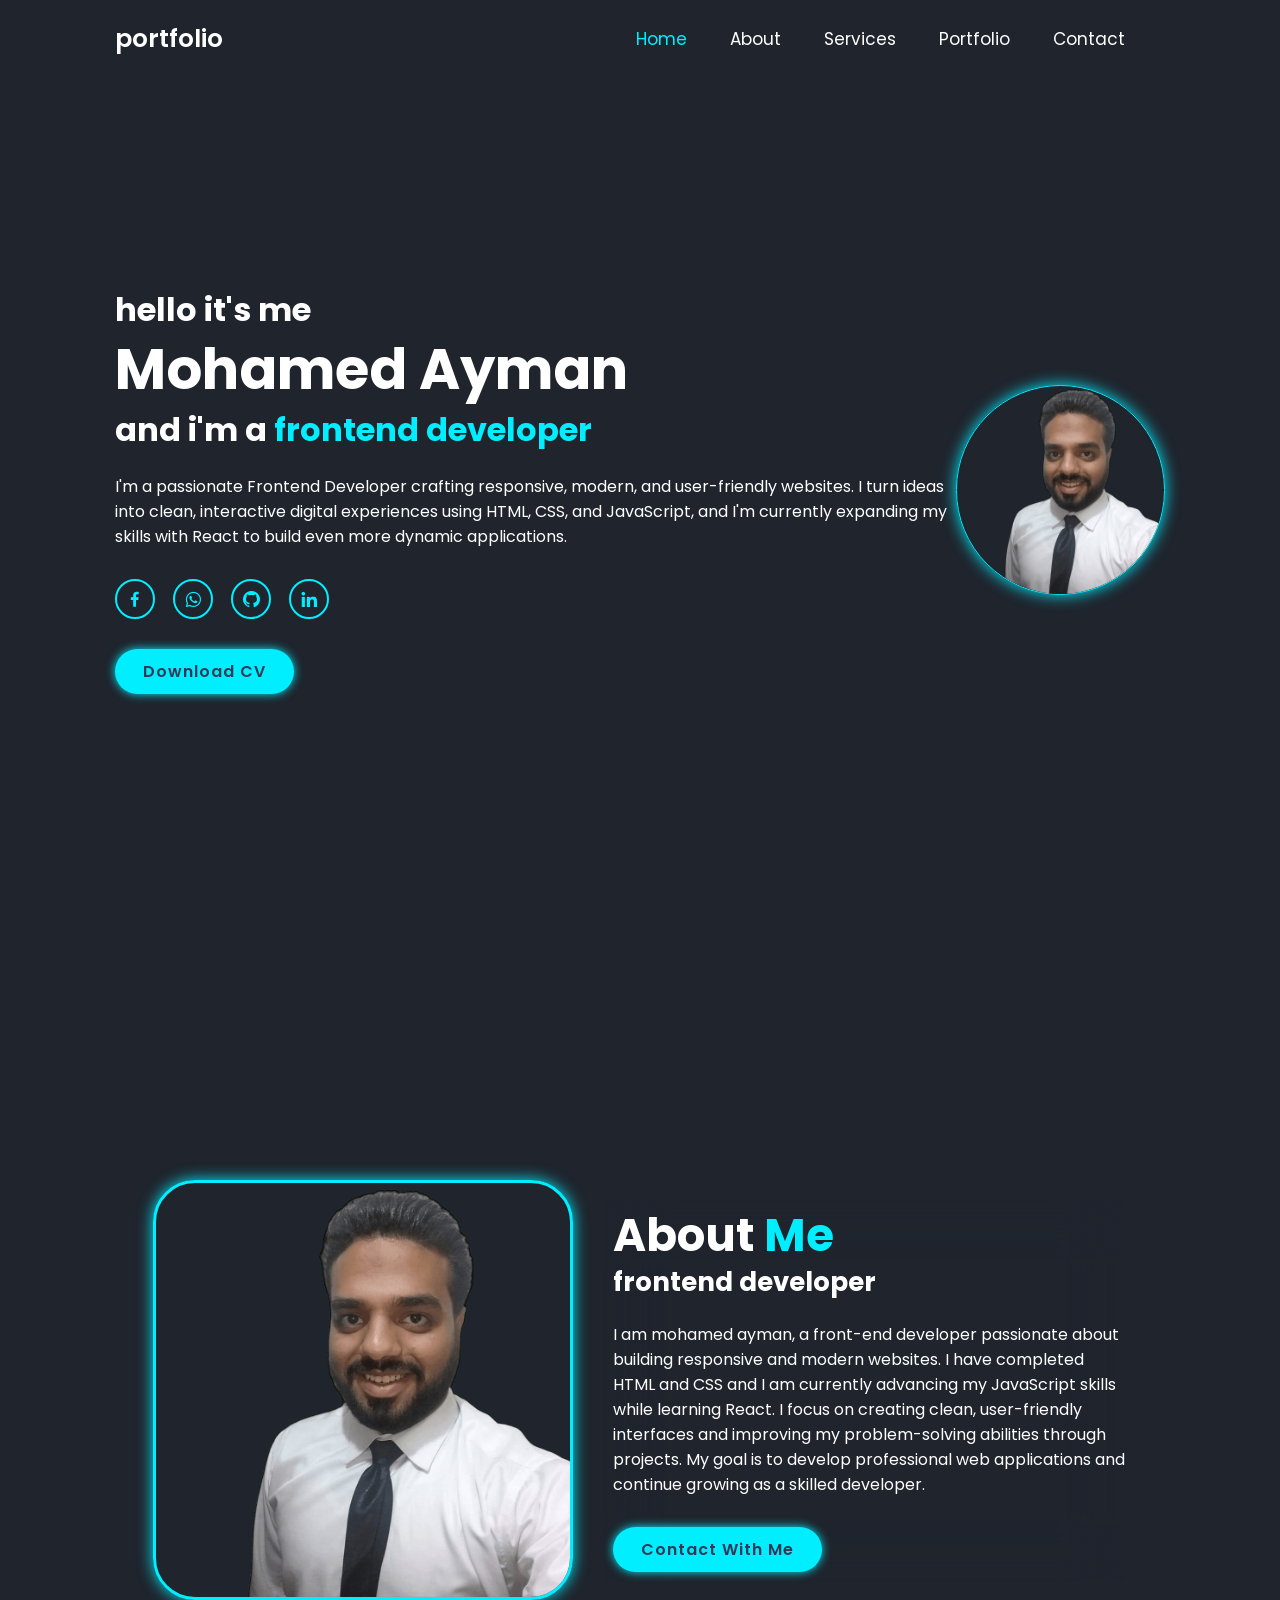
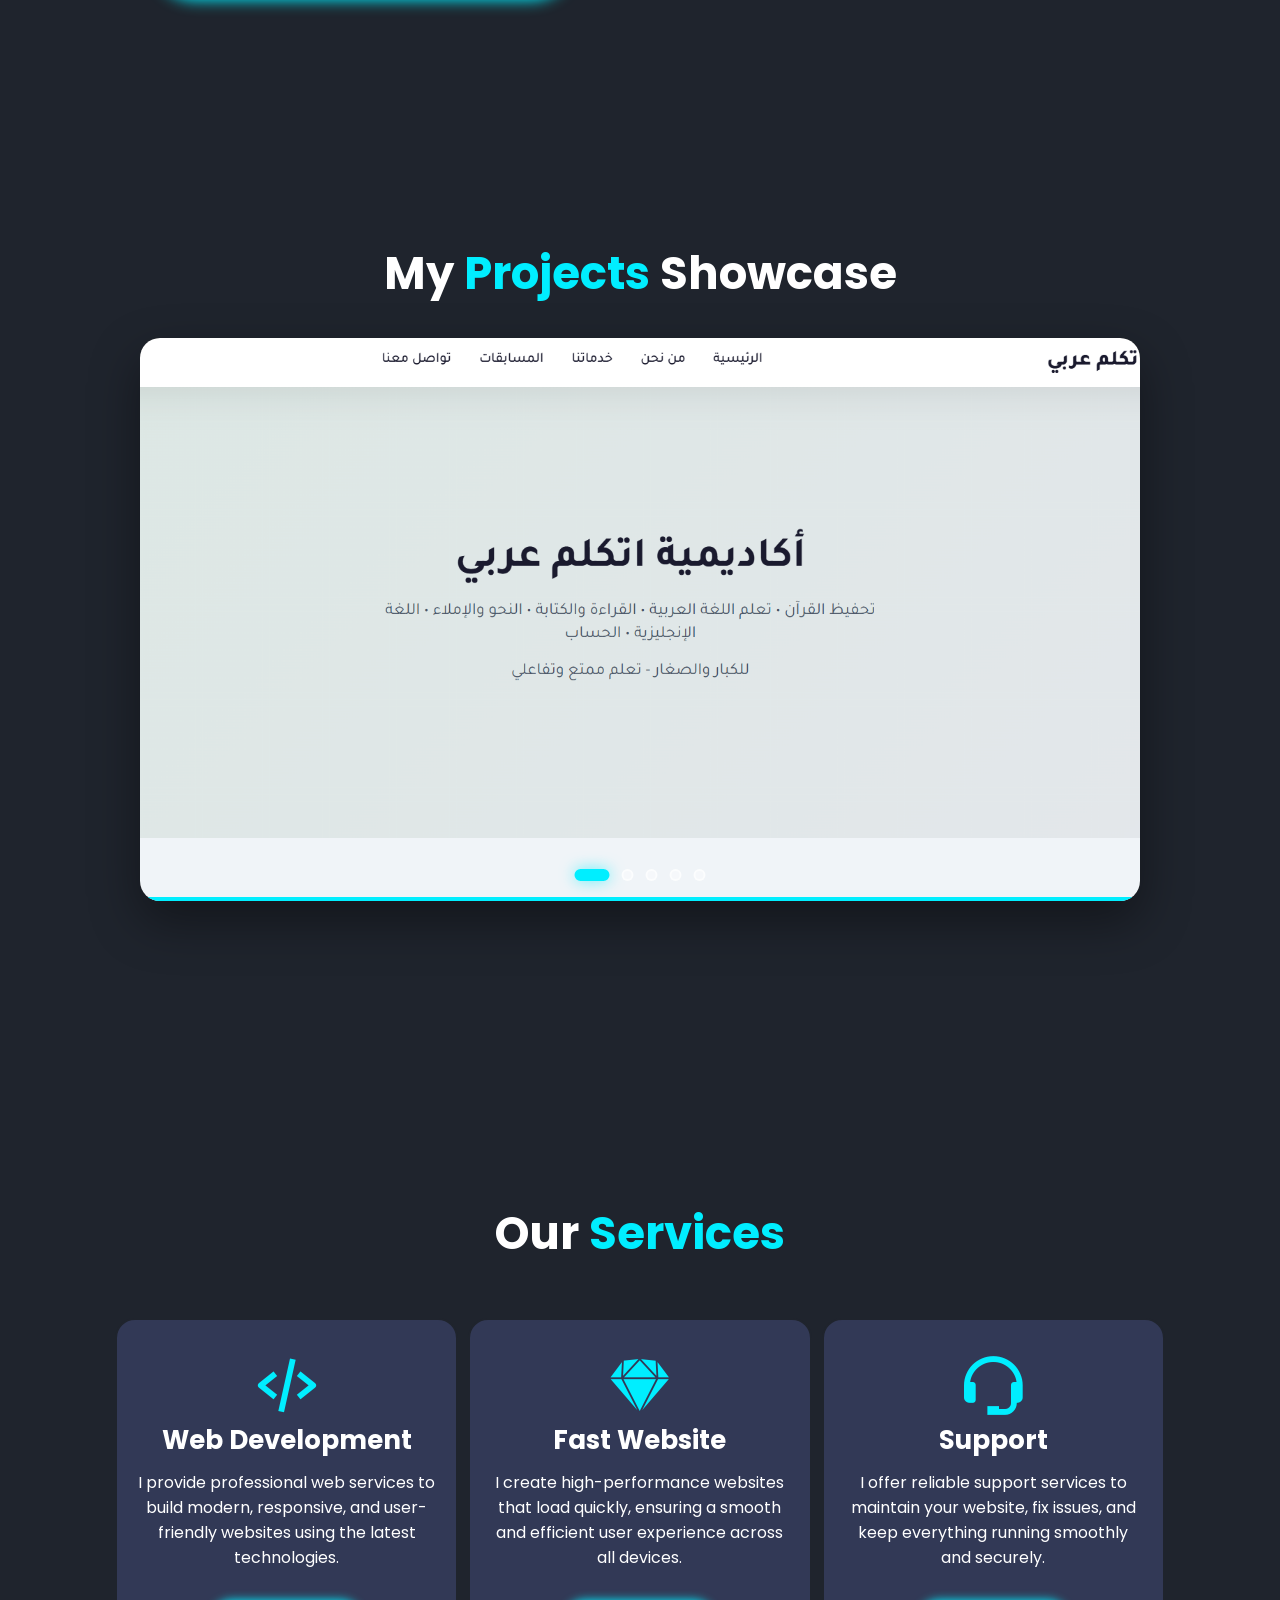
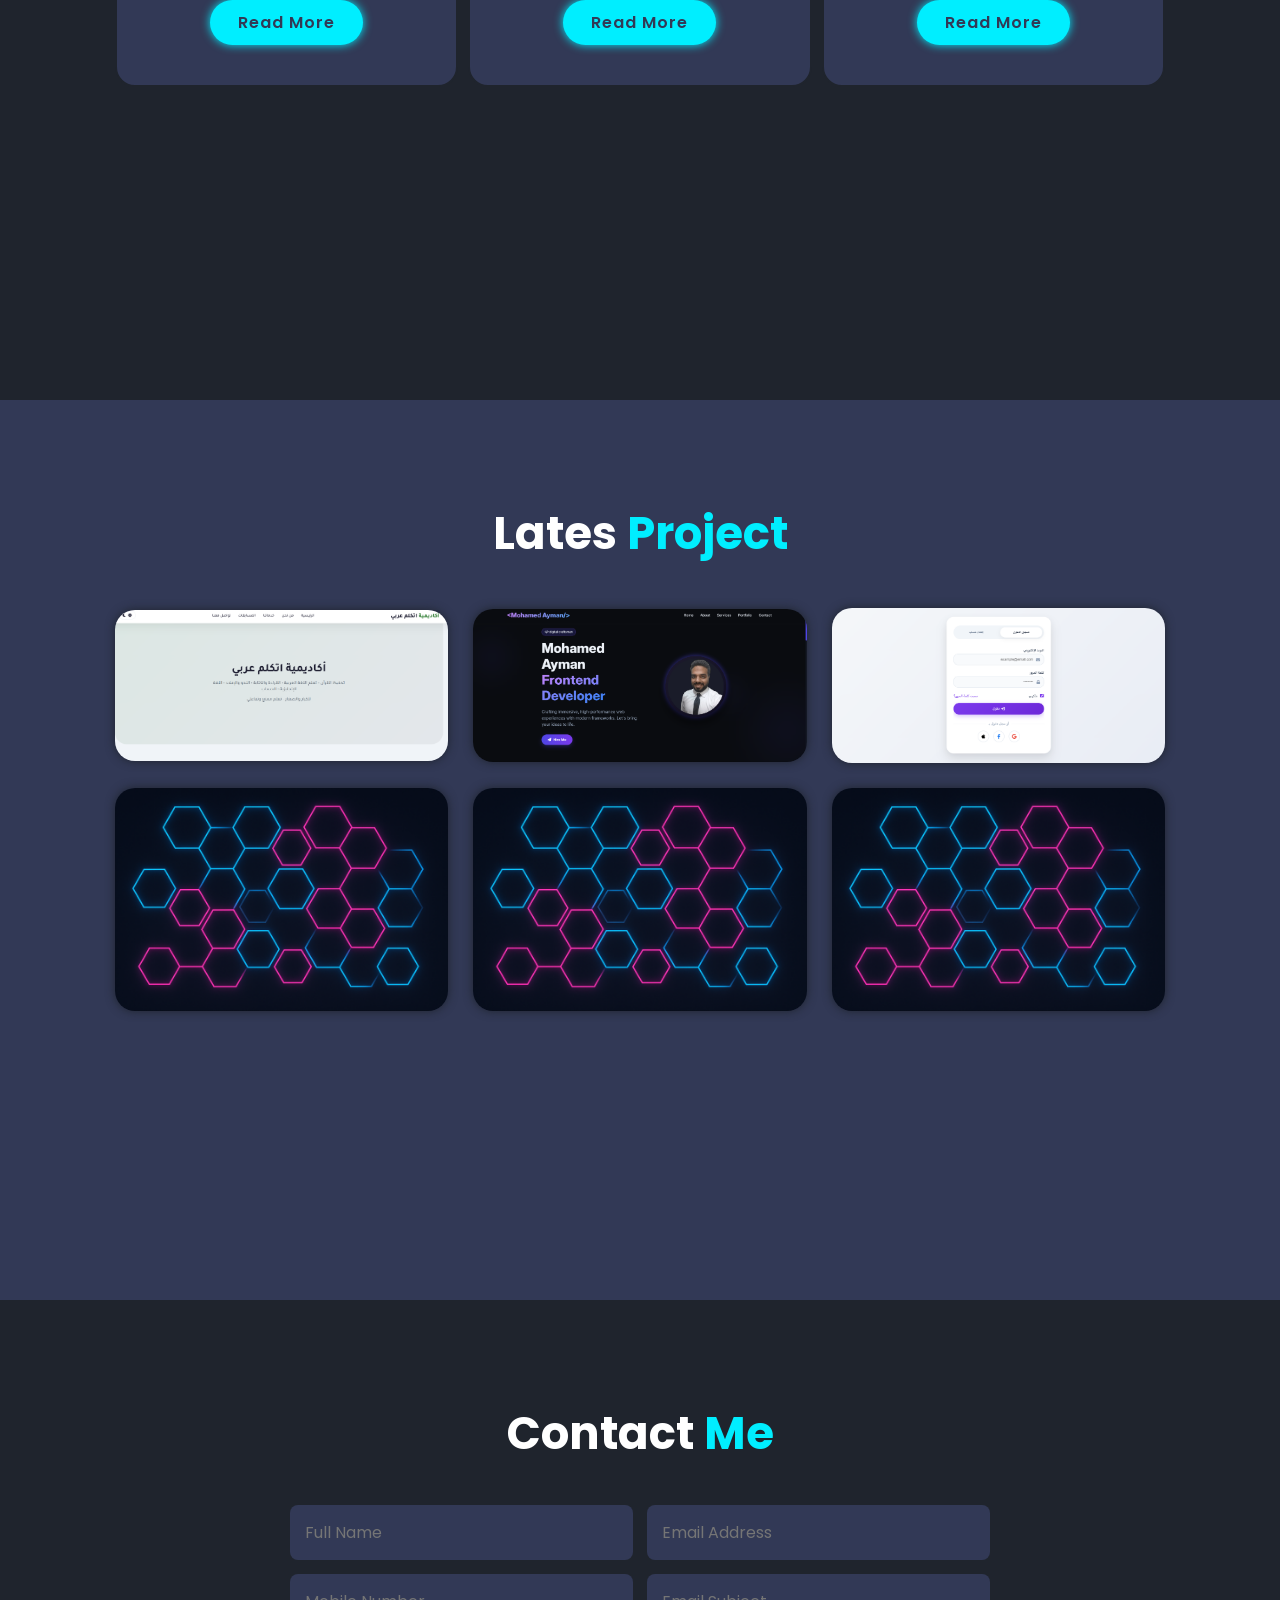
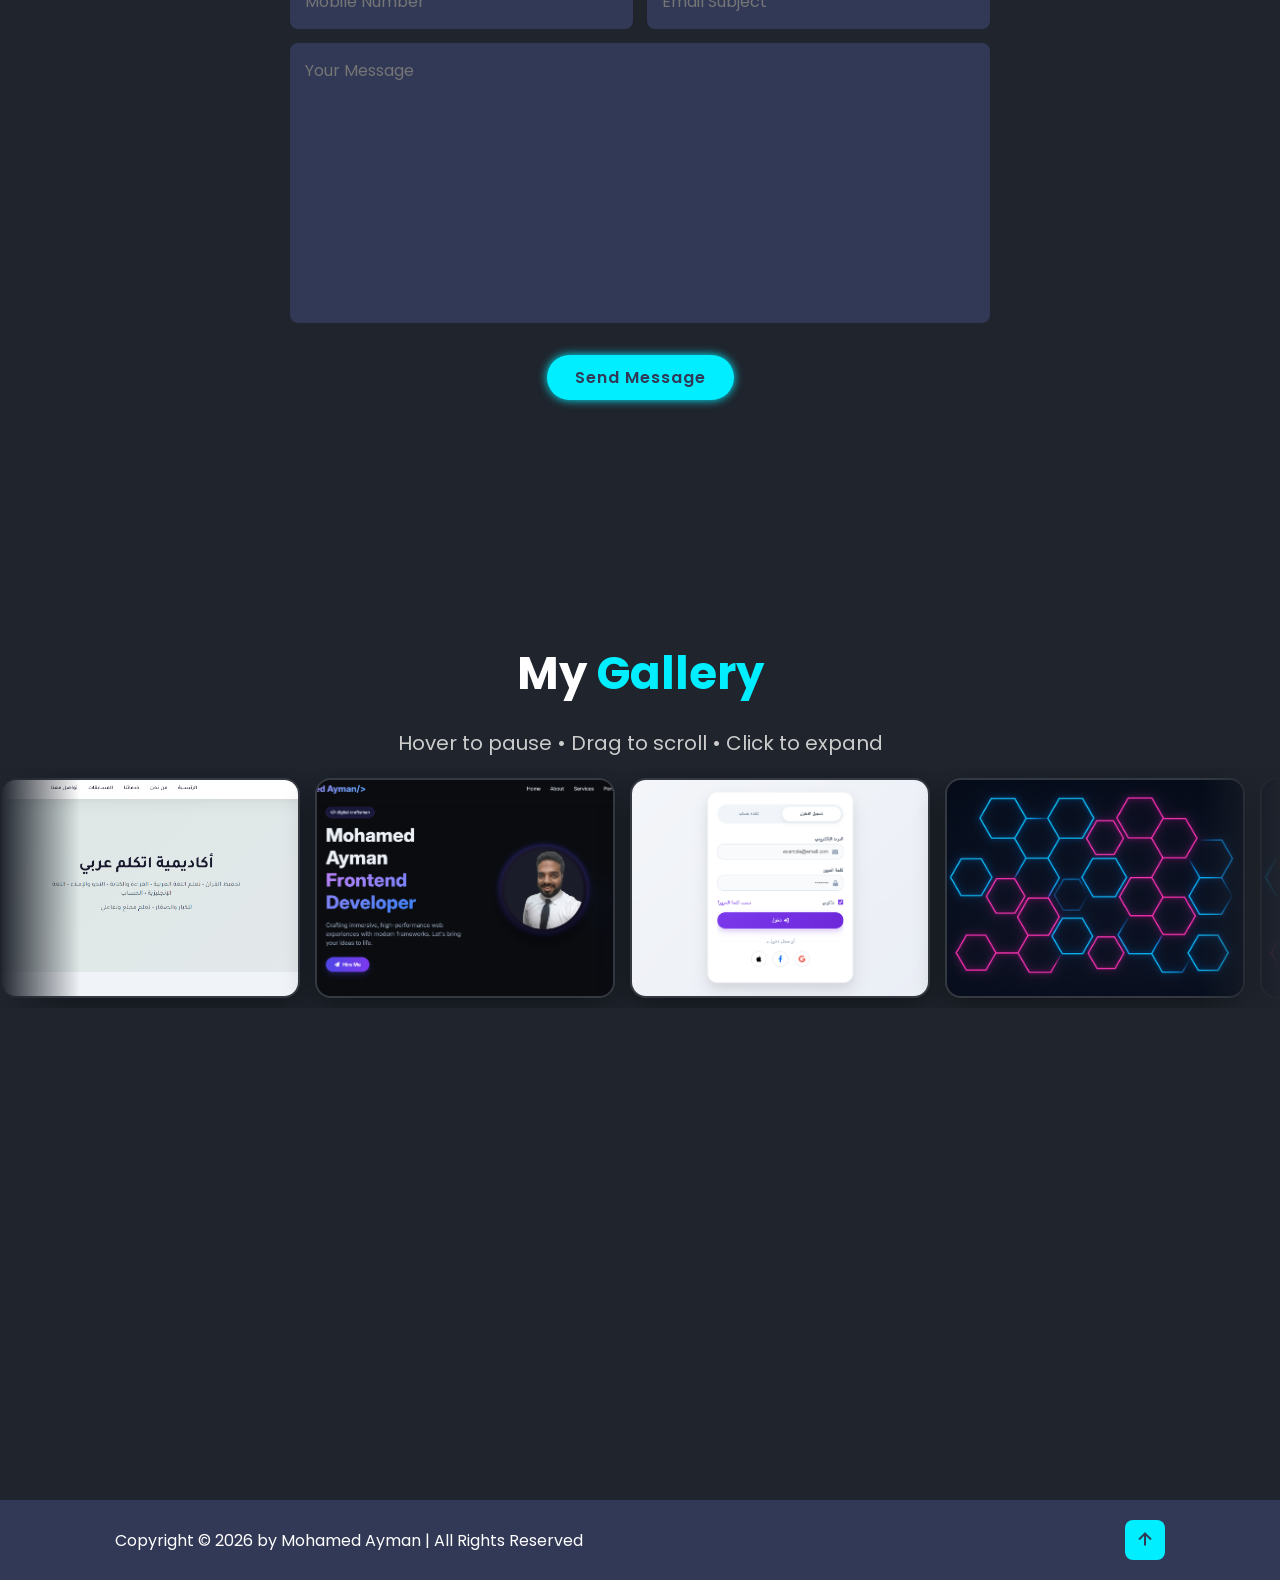
==== index.html @ 7e906dfb "Add Gallery" ====
<!doctype html>
<html lang="en">
  <head>
    <meta charset="UTF-8" />
    <meta name="viewport" content="width=device-width, initial-scale=1.0" />
    <link
      href="https://unpkg.com/boxicons@2.1.4/css/boxicons.min.css"
      rel="stylesheet"
    />
    <!-- Favicon for all devices -->
    <link rel="icon" type="image/svg+xml" href="favicon.svg" />
    <link rel="stylesheet" href="style.css" />
    <title>Mohamed Ayman</title>
  </head>
  <body>
    <header class="header">
      <a href="#" class="logo">portfolio</a>

      <nav class="navbar" id="navbar">
        <a href="#home" class="active">Home</a>
        <a href="#about">About</a>
        <a href="#services">Services</a>
        <a href="#portfolio">Portfolio</a>
        <a href="#contact">Contact</a>
      </nav>

      <!-- hamburger -->
      <div id="menu-icon">
        <span></span>
        <span></span>
        <span></span>
      </div>
    </header>

    <section class="home" id="home">
      <div class="home-content">
        <h3>hello it's me</h3>
        <h1>mohamed ayman</h1>
        <h3>and i'm a <span>frontend developer</span></h3>
        <p>
          I'm a passionate Frontend Developer crafting responsive, modern, and
          user-friendly websites. I turn ideas into clean, interactive digital
          experiences using HTML, CSS, and JavaScript, and I'm currently
          expanding my skills with React to build even more dynamic
          applications.
        </p>
        <div class="socail">
          <a href="https://www.facebook.com/mohamedAyman01100" target="_blank"
            ><i class="bx bxl-facebook"></i
          ></a>
          <a href="https://wtsi.me/201100485047" target="_blank"
            ><i class="bx bxl-whatsapp"></i
          ></a>
          <a href="https://github.com/Mohamed1Ayman" target="_blank"
            ><i class="bx bxl-github"></i
          ></a>
          <a
            href="https://www.linkedin.com/in/mohamed-ayman-61381127a/"
            target="_blank"
            ><i class="bx bxl-linkedin"></i
          ></a>
        </div>

        <a
          href="Mohamed Ayman CV.pdf"
          class="btn"
          download="Mohamed Ayman CV.pdf"
          >download CV</a
        >
      </div>
      <div class="home-image">
        <img src="myPic.png" alt="Mohamed Ayman picture" />
      </div>
    </section>
    <section class="about" id="about">
      <div class="about-image">
        <img src="myPic.png" alt="mohamed ayman picture" />
      </div>
      <div class="about-content">
        <h2 class="heading">about <span>me</span></h2>
        <h3>frontend developer</h3>
        <p>
          I am mohamed ayman, a front-end developer passionate about building
          responsive and modern websites. I have completed HTML and CSS and I am
          currently advancing my JavaScript skills while learning React. I focus
          on creating clean, user-friendly interfaces and improving my
          problem-solving abilities through projects. My goal is to develop
          professional web applications and continue growing as a skilled
          developer.
        </p>
        <a href="#contact" class="btn">Contact with me</a>
      </div>
    </section>
    <!-- ========== SLIDER SECTION ========== -->
    <section class="slider-section" id="projects-slider">
      <h2 class="heading">My <span>Projects</span> Showcase</h2>

      <div class="slider-container">
        <!-- Slider Wrapper -->
        <div class="slider-wrapper" id="sliderWrapper">
          <!-- Slide 1 -->
          <div class="slide">
            <img
              src="speack-arabic.png"
              alt="Speak Arabic Academy"
              loading="lazy"
            />
            <div class="slide-overlay">
              <h3>Speak Arabic Academy</h3>
            </div>
          </div>
          <!-- Slide 2 -->
          <div class="slide">
            <img src="profile.png" alt="Profile Template" loading="lazy" />
            <div class="slide-overlay">
              <h3>Profile Template</h3>
            </div>
          </div>
          <!-- Slide 3 -->
          <div class="slide">
            <img src="login.png" alt="Login Form" loading="lazy" />
            <div class="slide-overlay">
              <h3>Login Form Design</h3>
            </div>
          </div>
          <!-- Slide 4 -->
          <div class="slide">
            <img src="f.webp" alt="Project 4" loading="lazy" />
            <div class="slide-overlay">
              <h3>Web Development Project</h3>
            </div>
          </div>
          <!-- Slide 5 -->
          <div class="slide">
            <img src="f.webp" alt="Project 5" loading="lazy" />
            <div class="slide-overlay">
              <h3>Creative Design</h3>
            </div>
          </div>
        </div>

        <!-- Navigation Buttons -->
        <button
          class="slider-btn prev"
          id="prevBtn"
          aria-label="Previous slide"
        >
          <i class="bx bx-chevron-left"></i>
        </button>
        <button class="slider-btn next" id="nextBtn" aria-label="Next slide">
          <i class="bx bx-chevron-right"></i>
        </button>

        <!-- Dots -->
        <div class="slider-dots" id="sliderDots"></div>

        <!-- Progress Bar -->
        <div class="slider-progress" id="sliderProgress"></div>
      </div>
    </section>

    <section class="services" id="services">
      <h2 class="heading">our <span>Services</span></h2>
      <div class="services-container">
        <div class="services-box">
          <i class="bx bx-code-alt"></i>
          <h3>web development</h3>
          <p>
            I provide professional web services to build modern, responsive, and
            user-friendly websites using the latest technologies.
          </p>
          <a href="#" class="btn">read more</a>
        </div>
        <div class="services-box">
          <i class="bx bxl-sketch"></i>
          <h3>fast website</h3>
          <p>
            I create high-performance websites that load quickly, ensuring a
            smooth and efficient user experience across all devices.
          </p>
          <a href="#" class="btn">read more</a>
        </div>
        <div class="services-box">
          <i class="bx bx-support"></i>
          <h3>support</h3>
          <p>
            I offer reliable support services to maintain your website, fix
            issues, and keep everything running smoothly and securely.
          </p>
          <a href="#" class="btn">read more</a>
        </div>
      </div>
    </section>
    <section class="portofolio" id="portfolio">
      <h2 class="heading">Lates <span>Project</span></h2>
      <div class="portofolio-container">
        <div class="portofolio-box">
          <img src="speack-arabic.png" alt="speack arabic academy" />
          <div class="portofolio-layer">
            <h4>Speack Arabic</h4>
            <p>Click to browse the project and explore the live demo.</p>
            <a href="https://mohamed1ayman.github.io/speack-arabic/"
              ><i class="bx bx-link-external"></i
            ></a>
          </div>
        </div>
        <div class="portofolio-box">
          <img src="profile.png" alt="profile template" />
          <div class="portofolio-layer">
            <h4>Profile template</h4>
            <p>Click to browse the project and explore the live demo.</p>
            <a href="https://mohamed1ayman.github.io/my-profile/"
              ><i class="bx bx-link-external"></i
            ></a>
          </div>
        </div>
        <div class="portofolio-box">
          <img src="login.png" alt="login form" />
          <div class="portofolio-layer">
            <h4>login form</h4>
            <p>Click to browse the project and explore the live demo.</p>
            <a href="https://mohamed1ayman.github.io/login-form/"
              ><i class="bx bx-link-external"></i
            ></a>
          </div>
        </div>
        <div class="portofolio-box">
          <img src="f.webp" alt="" />
          <div class="portofolio-layer">
            <h4>web development</h4>
            <p>Click to browse the project and explore the live demo.</p>
            <a href="#"><i class="bx bx-link-external"></i></a>
          </div>
        </div>
        <div class="portofolio-box">
          <img src="f.webp" alt="" />
          <div class="portofolio-layer">
            <h4>web development</h4>
            <p>Click to browse the project and explore the live demo.</p>
            <a href="#"><i class="bx bx-link-external"></i></a>
          </div>
        </div>
        <div class="portofolio-box">
          <img src="f.webp" alt="" />
          <div class="portofolio-layer">
            <h4>web development</h4>
            <p>Click to browse the project and explore the live demo.</p>
            <a href="#"><i class="bx bx-link-external"></i></a>
          </div>
        </div>
      </div>
    </section>
    <section id="contact" class="contact">
      <h2 class="heading">Contact <span>Me</span></h2>
      <form action="#">
        <div class="input-box">
          <input type="text" placeholder="Full Name" />
          <input type="email" placeholder="Email Address" />
        </div>
        <div class="input-box">
          <input type="number" placeholder="Mobile Number" />
          <input type="text" placeholder="Email Subject" />
        </div>
        <textarea
          name=""
          id=""
          cols="30"
          rows="10"
          placeholder="Your Message"
        ></textarea>
        <input type="submit" value="Send Message" class="btn" />
      </form>
    </section>
    <!-- ========== GALLERY SECTION ========== -->
    <section class="gallery-section" id="gallery">
      <h2 class="heading">My <span>Gallery</span></h2>
      <p>
        Hover to pause • Drag to scroll • Click to expand
      </p>

      <div class="gallery-container" id="galleryContainer">
        <div class="gallery-track" id="galleryTrack">
          <!-- Group 1 (Original) -->
          <div class="gallery-item">
            <img
              src="speack-arabic.png"
              alt="Speak Arabic Academy"
              loading="lazy"
            />
            <div class="gallery-overlay">
              <h4>Speak Arabic Academy</h4>
              <span><i class="bx bx-link-external"></i> View Project</span>
            </div>
          </div>
          <div class="gallery-item">
            <img src="profile.png" alt="Profile Template" loading="lazy" />
            <div class="gallery-overlay">
              <h4>Profile Template</h4>
              <span><i class="bx bx-link-external"></i> View Project</span>
            </div>
          </div>
          <div class="gallery-item">
            <img src="login.png" alt="Login Form" loading="lazy" />
            <div class="gallery-overlay">
              <h4>Login Form</h4>
              <span><i class="bx bx-link-external"></i> View Project</span>
            </div>
          </div>
          <div class="gallery-item">
            <img src="f.webp" alt="Project 4" loading="lazy" />
            <div class="gallery-overlay">
              <h4>Web Design</h4>
              <span><i class="bx bx-link-external"></i> View Project</span>
            </div>
          </div>
          <div class="gallery-item">
            <img src="f.webp" alt="Project 5" loading="lazy" />
            <div class="gallery-overlay">
              <h4>Dashboard UI</h4>
              <span><i class="bx bx-link-external"></i> View Project</span>
            </div>
          </div>
          <div class="gallery-item">
            <img src="f.webp" alt="Project 6" loading="lazy" />
            <div class="gallery-overlay">
              <h4>E-commerce App</h4>
              <span><i class="bx bx-link-external"></i> View Project</span>
            </div>
          </div>
          <div class="gallery-item">
            <img src="f.webp" alt="Project 7" loading="lazy" />
            <div class="gallery-overlay">
              <h4>Portfolio Redesign</h4>
              <span><i class="bx bx-link-external"></i> View Project</span>
            </div>
          </div>
          <div class="gallery-item">
            <img src="f.webp" alt="Project 8" loading="lazy" />
            <div class="gallery-overlay">
              <h4>Mobile App UI</h4>
              <span><i class="bx bx-link-external"></i> View Project</span>
            </div>
          </div>

          <!-- Group 2 (Duplicate for infinite loop) -->
          <div class="gallery-item">
            <img
              src="speack-arabic.png"
              alt="Speak Arabic Academy"
              loading="lazy"
            />
            <div class="gallery-overlay">
              <h4>Speak Arabic Academy</h4>
              <span><i class="bx bx-link-external"></i> View Project</span>
            </div>
          </div>
          <div class="gallery-item">
            <img src="profile.png" alt="Profile Template" loading="lazy" />
            <div class="gallery-overlay">
              <h4>Profile Template</h4>
              <span><i class="bx bx-link-external"></i> View Project</span>
            </div>
          </div>
          <div class="gallery-item">
            <img src="login.png" alt="Login Form" loading="lazy" />
            <div class="gallery-overlay">
              <h4>Login Form</h4>
              <span><i class="bx bx-link-external"></i> View Project</span>
            </div>
          </div>
          <div class="gallery-item">
            <img src="f.webp" alt="Project 4" loading="lazy" />
            <div class="gallery-overlay">
              <h4>Web Design</h4>
              <span><i class="bx bx-link-external"></i> View Project</span>
            </div>
          </div>
          <div class="gallery-item">
            <img src="f.webp" alt="Project 5" loading="lazy" />
            <div class="gallery-overlay">
              <h4>Dashboard UI</h4>
              <span><i class="bx bx-link-external"></i> View Project</span>
            </div>
          </div>
          <div class="gallery-item">
            <img src="f.webp" alt="Project 6" loading="lazy" />
            <div class="gallery-overlay">
              <h4>E-commerce App</h4>
              <span><i class="bx bx-link-external"></i> View Project</span>
            </div>
          </div>
          <div class="gallery-item">
            <img src="f.webp" alt="Project 7" loading="lazy" />
            <div class="gallery-overlay">
              <h4>Portfolio Redesign</h4>
              <span><i class="bx bx-link-external"></i> View Project</span>
            </div>
          </div>
          <div class="gallery-item">
            <img src="f.webp" alt="Project 8" loading="lazy" />
            <div class="gallery-overlay">
              <h4>Mobile App UI</h4>
              <span><i class="bx bx-link-external"></i> View Project</span>
            </div>
          </div>
        </div>
      </div>
    </section>
    <footer class="footer">
      <div class="footer-text">
        <p>Copyright &copy; 2026 by Mohamed Ayman | All Rights Reserved</p>
      </div>
      <div class="footer-icon-top">
        <a href="#home"><i class="bx bx-up-arrow-alt"></i></a>
      </div>
    </footer>
    <script src="script.js"></script>
  </body>
</html>
---- style.css ----
@import url("https://fonts.googleapis.com/css2?family=Poppins:ital,wght@0,100;0,200;0,300;0,400;0,500;0,600;0,700;0,800;0,900;1,100;1,200;1,300;1,400;1,500;1,600;1,700;1,800;1,900&display=swap");

* {
  margin: 0;
  padding: 0;
  box-sizing: border-box;
  outline: none;
  scroll-behavior: smooth;
  border: none;
  text-decoration: none;
  font-family: "Poppins", sans-serif;
}

:root {
  --gb-color: #1f242d;
  --second-bg-color: #323956;
  --text-color: #fff;
  --main-color: #0ef;
}

html {
  font-size: 62.5%;
  overflow-x: hidden;
}

body {
  background-color: var(--gb-color);
  color: var(--text-color);
}

section {
  min-height: 100dvh;
  padding: 10rem 9% 2rem;
}

.header {
  display: flex;
  align-items: center;
  justify-content: space-between;
  position: fixed;
  top: 0;
  left: 0;
  width: 100%;
  background-color: var(--gb-color);
  padding: 2rem 9%;
  z-index: 100;
}

.header.sticky {
  border-bottom: 0.1rem solid rgba(0, 0, 0, 0.2);
}

.header .logo {
  color: var(--text-color);
  font-weight: 600;
  font-size: 2.5rem;
}

.header .navbar a {
  font-size: 1.7rem;
  color: var(--text-color);
  padding-right: 4rem;
  transition: 0.3s;
}

.header a:hover,
.header a.active {
  color: var(--main-color);
}

/* ========== HAMBURGER MENU STYLES ========== */
#menu-icon {
  display: none;
  flex-direction: column;
  justify-content: center;
  align-items: center;
  width: 35px;
  height: 30px;
  cursor: pointer;
  position: relative;
  z-index: 101;
}

#menu-icon span {
  display: block;
  width: 100%;
  height: 3px;
  background-color: var(--text-color);
  border-radius: 3px;
  transition: all 0.4s cubic-bezier(0.68, -0.55, 0.265, 1.55);
  position: absolute;
}

#menu-icon span:nth-child(1) {
  top: 0;
}

#menu-icon span:nth-child(2) {
  top: 50%;
  transform: translateY(-50%);
}

#menu-icon span:nth-child(3) {
  bottom: 0;
}

/* Animation to X */
#menu-icon.open span:nth-child(1) {
  top: 50%;
  transform: translateY(-50%) rotate(45deg);
}

#menu-icon.open span:nth-child(2) {
  opacity: 0;
  transform: scale(0);
}

#menu-icon.open span:nth-child(3) {
  bottom: 50%;
  transform: translateY(50%) rotate(-45deg);
}

.home {
  display: flex;
  align-items: center;
  justify-content: center;
}

.home-content h3 {
  font-size: 3.2rem;
  font-weight: 700;
}

span {
  color: var(--main-color);
}

.home-content h3:nth-of-type(2) {
  margin-bottom: 2rem;
}

.home-content h1 {
  font-size: 5.6rem;
  font-weight: 700;
  line-height: 1.3;
  text-transform: capitalize;
}

.home-content p {
  font-size: 1.6rem;
}

.home-image img {
  width: 100%;
  display: block;
}

.home-image {
  border: 1px solid var(--main-color);
  box-shadow: 0 0 1.5rem var(--main-color);
  width: 50%;
  border-radius: 50%;
  overflow: hidden;
}

.socail a {
  display: inline-flex;
  justify-content: center;
  align-items: center;
  width: 4rem;
  height: 4rem;
  background: transparent;
  border: 0.2rem solid var(--main-color);
  border-radius: 50%;
  font-size: 2rem;
  color: var(--main-color);
  margin: 3rem 1.5rem 3rem 0;
  transition: 0.5s ease;
}

.socail a:hover {
  background-color: var(--main-color);
  color: var(--second-bg-color);
  box-shadow: 0 0 1rem var(--main-color);
}

.btn {
  display: inline-block;
  padding: 1rem 2.8rem;
  background-color: var(--main-color);
  border-radius: 4rem;
  box-shadow: 0 0 1rem var(--main-color);
  font-size: 1.6rem;
  color: var(--second-bg-color);
  font-weight: 600;
  letter-spacing: 0.1rem;
  text-transform: capitalize;
  transition: 0.3s ease;
}

.btn:hover {
  background-color: transparent;
  color: var(--text-color);
}

.about {
  display: flex;
  align-items: center;
  justify-content: center;
  background-attachment: fixed;
  background-image: url("bakcground.jpg");
  background-position: center;
  background-size: cover;
  background-repeat: no-repeat;
  gap: 30px;
}

.about-image img {
  width: 100%;
  display: block;
}

.about-image {
  width: 40%;
  background-color: transparent;
  border: var(--main-color) 0.3rem solid;
  box-shadow: 0 0 1rem var(--main-color);
  border-radius: 10%;
  overflow: hidden;
}

.heading {
  text-align: center;
  font-size: 4.5rem;
  text-transform: capitalize;
}

.about-content {
  backdrop-filter: blur(30px);
  padding: 1rem 0 1rem 1rem;
  border-radius: 10px;
  width: 50%;
}

.about-content h2 {
  text-align: left;
  line-height: 1.2;
}

.about-content h3 {
  font-size: 2.6rem;
}

.about-content p {
  font-size: 1.6rem;
  margin: 2rem 0 3rem;
}

.services h2 {
  margin-bottom: 5rem;
}

.services-container {
  display: flex;
  justify-content: center;
  align-items: center;
  flex-wrap: wrap;
  gap: 10px;
}

.services-container .services-box {
  flex: 1;
  background: var(--second-bg-color);
  padding: 3rem 2rem 4rem;
  border-radius: 2rem;
  text-align: center;
  border: 0.2rem solid var(--gb-color);
  transition: 0.5s ease;
}

.services-container .services-box:hover {
  border: 0.1rem solid var(--main-color);
  transform: scale(1.02);
  box-shadow: 0 0 0.1rem var(--main-color);
}

.services-box i {
  font-size: 7rem;
  color: var(--main-color);
}

.services-box h3 {
  font-size: 2.6rem;
  text-transform: capitalize;
}

.services-box p {
  font-size: 1.6rem;
  margin: 1rem 0 3rem;
}

.portofolio {
  background-color: var(--second-bg-color);
}

.portofolio h2 {
  margin-bottom: 4rem;
}

.portofolio-container {
  display: grid;
  grid-template-columns: repeat(3, 1fr);
  align-items: center;
  gap: 2.5rem;
}

.portofolio-container .portofolio-box {
  position: relative;
  border-radius: 2rem;
  box-shadow: 0 0 1rem var(--gb-color);
  overflow: hidden;
  display: flex;
}

.portofolio-box img {
  width: 100%;
  transition: 0.5s ease;
}

.portofolio-box:hover img {
  transform: scale(1.1);
}

.portofolio-box .portofolio-layer {
  position: absolute;
  bottom: 0;
  left: 0;
  width: 100%;
  height: 100%;
  background: linear-gradient(rgba(0, 0, 0, 0.1), var(--main-color));
  display: flex;
  justify-content: center;
  align-items: center;
  flex-direction: column;
  text-align: center;
  padding: 0 4rem;
  transform: translateY(100%);
  transition: 0.5s ease;
}

.portofolio-box:hover .portofolio-layer {
  transform: translateY(0);
}

.portofolio-layer h4 {
  font-size: 3rem;
}

.portofolio-layer p {
  font-size: 1.6rem;
  margin: 0.3rem 0 1rem;
}

.portofolio-layer a {
  display: inline-flex;
  justify-content: center;
  align-items: center;
  width: 5rem;
  height: 5rem;
  background-color: var(--text-color);
  border-radius: 50%;
}

.portofolio-layer a i {
  font-size: 2rem;
  color: var(--second-bg-color);
}

.contact h2 {
  margin-bottom: 3rem;
}

.contact form {
  max-width: 70rem;
  margin: 1rem auto;
  text-align: center;
  margin-bottom: 3rem;
}

.contact form .input-box {
  display: flex;
  justify-content: space-between;
  flex-wrap: wrap;
}

.contact form .input-box input,
.contact form textarea {
  width: 100%;
  padding: 1.5rem;
  font-size: 1.6rem;
  color: var(--text-color);
  background: var(--second-bg-color);
  border-radius: 0.8rem;
  margin: 0.7rem 0;
}

.contact form .input-box input {
  width: 49%;
}

.contact form textarea {
  resize: none;
}

.contact form .btn {
  margin-top: 2rem;
  cursor: pointer;
}

.footer {
  display: flex;
  justify-content: space-between;
  align-items: center;
  flex-wrap: wrap;
  padding: 2rem 9%;
  background-color: var(--second-bg-color);
}

.footer-text p {
  font-size: 1.6rem;
}

.footer-icon-top a {
  display: inline-flex;
  justify-content: center;
  align-items: center;
  padding: 0.8rem;
  background-color: var(--main-color);
  border-radius: 0.8rem;
  transition: 0.5s;
}

.footer-icon-top a:hover {
  box-shadow: 0 0 1rem var(--main-color);
}

.footer-icon-top a i {
  font-size: 2.4rem;
  color: var(--second-bg-color);
}



/* أضف في نهاية ملف style.css */

/* ========== ADVANCED FLOATING ANIMATION ========== */
.home-image,
.about-image {
  transition: transform 0.3s ease, box-shadow 0.3s ease;
}

.home-image {
  animation: float1 3s ease-in-out infinite;
}

.about-image {
  animation: float2 4s ease-in-out infinite 0.5s;
}

@keyframes float1 {
  0%, 100% {
    transform: translateY(0) rotate(0deg);
  }
  25% {
    transform: translateY(-15px) rotate(1deg);
  }
  50% {
    transform: translateY(-5px) rotate(0deg);
  }
  75% {
    transform: translateY(-20px) rotate(-1deg);
  }
}

@keyframes float2 {
  0%, 100% {
    transform: translateY(0);
  }
  30% {
    transform: translateY(-25px);
  }
  60% {
    transform: translateY(-10px);
  }
  80% {
    transform: translateY(-20px);
  }
}

/* Pause animation on hover with scale effect */
.home-image:hover,
.about-image:hover {
  animation-play-state: paused;
  transform: translateY(-10px) scale(1.03);
  box-shadow: 0 20px 40px rgba(0, 238, 255, 0.4);
  cursor: pointer;
}

/* Smooth shadow pulsing */
.home-image {
  box-shadow: 0 0 1.5rem var(--main-color);
  animation: float1 3s ease-in-out infinite, pulseShadow 3s ease-in-out infinite;
}

.about-image {
  box-shadow: 0 0 1.5rem var(--main-color);
  animation: float2 4s ease-in-out infinite 0.5s, pulseShadow 4s ease-in-out infinite 0.5s;
}

@keyframes pulseShadow {
  0%, 100% {
    box-shadow: 0 0 1.5rem var(--main-color);
  }
  50% {
    box-shadow: 0 0 3rem var(--main-color), 0 0 5rem rgba(0, 238, 255, 0.3);
  }
}


 /* ========== SLIDER SECTION ========== */
    .slider-section {
      padding: 4rem 0 2rem;
      background: var(--bg-color, #1f242d);
    }

    .slider-section .heading {
      text-align: center;
      margin-bottom: 3rem;
    }

    .slider-container {
      position: relative;
      max-width: 1000px;
      width: 90%;
      margin: 0 auto;
      overflow: hidden;
      border-radius: 20px;
      box-shadow: 0 20px 50px rgba(0, 0, 0, 0.4);
      aspect-ratio: 16 / 9;
      background: #000;
    }

    .slider-wrapper {
      display: flex;
      height: 100%;
      width: 100%;
      transition: transform 0.6s cubic-bezier(0.25, 0.46, 0.45, 0.94);
      will-change: transform;
    }

    .slide {
      min-width: 100%;
      width: 100%;
      height: 100%;
      position: relative;
      flex-shrink: 0;
      display: flex;
      align-items: center;
      justify-content: center;
      overflow: hidden;
    }

    .slide img {
      width: 100%;
      height: 100%;
      object-fit: cover;
      display: block;
      user-select: none;
      -webkit-user-drag: none;
    }

    /* Overlay on slides */
    .slide-overlay {
      position: absolute;
      inset: 0;
      background: linear-gradient(
        to top,
        rgba(0, 0, 0, 0.7) 0%,
        rgba(0, 0, 0, 0.2) 40%,
        transparent 100%
      );
      display: flex;
      align-items: flex-end;
      padding: 2rem;
      opacity: 0;
      transition: opacity 0.4s ease;
      pointer-events: none;
    }

    .slider-container:hover .slide-overlay {
      opacity: 1;
    }

    .slide-overlay h3 {
      color: #fff;
      font-size: 1.6rem;
      font-weight: 700;
      text-shadow: 0 2px 10px rgba(0, 0, 0, 0.5);
    }

    /* Navigation Buttons */
    .slider-btn {
      position: absolute;
      top: 50%;
      transform: translateY(-50%);
      width: 50px;
      height: 50px;
      border-radius: 50%;
      background: rgba(255, 255, 255, 0.15);
      backdrop-filter: blur(10px);
      -webkit-backdrop-filter: blur(10px);
      border: 2px solid rgba(255, 255, 255, 0.3);
      color: #fff;
      font-size: 1.4rem;
      cursor: pointer;
      z-index: 10;
      transition: all 0.3s ease;
      display: flex;
      align-items: center;
      justify-content: center;
      opacity: 0;
    }

    .slider-container:hover .slider-btn {
      opacity: 1;
    }

    .slider-btn:hover {
      background: var(--main-color, #0ef);
      border-color: var(--main-color, #0ef);
      color: #1f242d;
      box-shadow: 0 0 25px rgba(0, 238, 255, 0.4);
      transform: translateY(-50%) scale(1.1);
    }

    .slider-btn.prev {
      left: 20px;
    }

    .slider-btn.next {
      right: 20px;
    }

    /* Dots Navigation */
    .slider-dots {
      position: absolute;
      bottom: 20px;
      left: 50%;
      transform: translateX(-50%);
      display: flex;
      gap: 12px;
      z-index: 10;
    }

    .dot {
      width: 12px;
      height: 12px;
      border-radius: 50%;
      background: rgba(255, 255, 255, 0.4);
      border: 2px solid rgba(255, 255, 255, 0.6);
      cursor: pointer;
      transition: all 0.4s cubic-bezier(0.68, -0.55, 0.27, 1.55);
    }

    .dot.active {
      background: var(--main-color, #0ef);
      border-color: var(--main-color, #0ef);
      width: 35px;
      border-radius: 20px;
      box-shadow: 0 0 15px rgba(0, 238, 255, 0.6);
    }

    .dot:hover {
      background: rgba(255, 255, 255, 0.8);
      transform: scale(1.3);
    }

    /* Progress Bar */
    .slider-progress {
      position: absolute;
      bottom: 0;
      left: 0;
      height: 4px;
      background: var(--main-color, #0ef);
      z-index: 10;
      border-radius: 0 4px 0 0;
      transition: width 0.1s linear;
    }

     /* ========== GALLERY SECTION ========== */
    .gallery-section {
      padding: 4rem 0;
      background: var(--bg-color, #1f242d);
      overflow: hidden;
    }

    .gallery-section .heading {
      text-align: center;
      margin-bottom: 2rem;
    }

    .gallery-section p {
     text-align: center; 
     color: #ccc; 
     margin-bottom: 1rem;
     font-size: 20px;
    }

    .gallery-section .heading span {
      color: var(--main-color, #0ef);
    }

    /* Gallery Container */
    .gallery-container {
      position: relative;
      width: 100%;
      overflow: hidden;
      padding: 1rem 0;
    }

    /* The moving track */
    .gallery-track {
      display: flex;
      gap: 1.5rem;
      width: max-content;
      animation: scrollGallery 30s linear infinite;
      will-change: transform;
    }

    /* Pause on hover */
    .gallery-container:hover .gallery-track {
      animation-play-state: paused;
    }

    /* Individual Gallery Item */
    .gallery-item {
      flex-shrink: 0;
      width: 300px;
      height: 220px;
      border-radius: 16px;
      overflow: hidden;
      position: relative;
      cursor: pointer;
      border: 2px solid rgba(255, 255, 255, 0.1);
      transition: all 0.4s cubic-bezier(0.25, 0.46, 0.45, 0.94);
      box-shadow: 0 10px 30px rgba(0, 0, 0, 0.4);
    }

    .gallery-item:hover {
      transform: translateY(-8px) scale(1.03);
      border-color: var(--main-color, #0ef);
      box-shadow: 0 20px 50px rgba(0, 238, 255, 0.3);
      z-index: 5;
    }

    .gallery-item img {
      width: 100%;
      height: 100%;
      object-fit: cover;
      display: block;
      transition: transform 0.6s ease;
    }

    .gallery-item:hover img {
      transform: scale(1.1);
    }

    /* Overlay Effect */
    .gallery-overlay {
      position: absolute;
      inset: 0;
      background: linear-gradient(
        to top,
        rgba(0, 0, 0, 0.8) 0%,
        rgba(0, 0, 0, 0.2) 50%,
        transparent 100%
      );
      display: flex;
      flex-direction: column;
      justify-content: flex-end;
      padding: 1.2rem;
      opacity: 0;
      transition: opacity 0.4s ease;
    }

    .gallery-item:hover .gallery-overlay {
      opacity: 1;
    }

    .gallery-overlay h4 {
      color: #fff;
      font-size: 1.1rem;
      font-weight: 700;
      margin-bottom: 0.3rem;
    }

    .gallery-overlay span {
      color: var(--main-color, #0ef);
      font-size: 0.85rem;
      font-weight: 500;
      display: flex;
      align-items: center;
      gap: 0.3rem;
    }

    .gallery-overlay span i {
      font-size: 0.9rem;
    }

    /* Gradient Edges for Infinite Feel */
    .gallery-container::before,
    .gallery-container::after {
      content: "";
      position: absolute;
      top: 0;
      bottom: 0;
      width: 80px;
      z-index: 2;
      pointer-events: none;
    }

    .gallery-container::before {
      left: 0;
      background: linear-gradient(
        to right,
        var(--bg-color, #1f242d) 0%,
        transparent 100%
      );
    }

    .gallery-container::after {
      right: 0;
      background: linear-gradient(
        to left,
        var(--bg-color, #1f242d) 0%,
        transparent 100%
      );
    }

    /* Scrollbar hidden but draggable */
    .gallery-container {
      cursor: grab;
    }

    .gallery-container:active {
      cursor: grabbing;
    }

    /* Animation Keyframes */
    @keyframes scrollGallery {
      0% {
        transform: translateX(0);
      }
      100% {
        transform: translateX(-50%);
      }
    }

    /* Duplicate track for seamless loop */
    .gallery-track.clone {
      position: absolute;
      top: 0;
      left: 100%;
      animation: none;
    }

    /* Responsive */
    @media (max-width: 768px) {
      .gallery-item {
        width: 240px;
        height: 180px;
        border-radius: 12px;
      }

      .gallery-track {
        gap: 1rem;
      }

      .gallery-container::before,
      .gallery-container::after {
        width: 40px;
      }

      .gallery-overlay {
        padding: 0.8rem;
      }

      .gallery-overlay h4 {
        font-size: 0.95rem;
      }

      @keyframes scrollGallery {
        0% {
          transform: translateX(0);
        }
        100% {
          transform: translateX(-50%);
        }
      }
    }

    @media (max-width: 480px) {
      .gallery-item {
        width: 200px;
        height: 150px;
        border-radius: 10px;
      }

      .gallery-track {
        gap: 0.8rem;
      }
    }

    /* Responsive */
    @media (max-width: 768px) {
      .slider-container {
        width: 95%;
        aspect-ratio: 4 / 3;
        border-radius: 15px;
      }

      .slider-btn {
        width: 40px;
        height: 40px;
        font-size: 1.1rem;
        opacity: 0.8;
      }

      .slider-btn.prev {
        left: 10px;
      }

      .slider-btn.next {
        right: 10px;
      }

      .slide-overlay {
        padding: 1.2rem;
      }

      .slide-overlay h3 {
        font-size: 1.2rem;
      }

      .dot {
        width: 10px;
        height: 10px;
      }

      .dot.active {
        width: 28px;
      }
    }

    @media (max-width: 480px) {
      .slider-container {
        aspect-ratio: 1 / 1;
        border-radius: 10px;
      }

      .slider-btn {
        width: 35px;
        height: 35px;
        font-size: 1rem;
      }

      .slider-dots {
        bottom: 12px;
        gap: 8px;
      }
    }

/* Make images pop on mobile touch */
@media (max-width: 768px) {
  .home-image:active,
  .about-image:active {
    transform: scale(0.95);
    transition: transform 0.2s ease;
  }
}

/* ========== RESPONSIVE DESIGN ========== */

/* Tablet (768px - 1024px) */
@media (max-width: 1024px) {
  html {
    font-size: 58%;
  }
  
  .portofolio-container {
    grid-template-columns: repeat(2, 1fr);
  }
}

/* Mobile Large (481px - 767px) */
@media (max-width: 768px) {
  html {
    font-size: 55%;
  }

  section {
    padding: 8rem 5% 2rem;
  }

  #menu-icon {
    display: flex;
  }

  .header {
    padding: 2rem 5%;
  }

  .navbar {
    position: absolute;
    top: 100%;
    left: 0;
    width: 100%;
    background: var(--second-bg-color);
    backdrop-filter: blur(10px);
    border-top: 0.1rem solid rgba(255, 255, 255, 0.1);
    box-shadow: 0 1rem 2rem rgba(0, 0, 0, 0.3);
    display: flex;
    flex-direction: column;
    align-items: center;
    max-height: 0;
    opacity: 0;
    overflow: hidden;
    transition: all 0.5s cubic-bezier(0.4, 0, 0.2, 1);
    padding: 0;
  }

  .navbar.active {
    max-height: 500px;
    opacity: 1;
    padding: 2rem 0;
  }

  .navbar a {
    display: block;
    width: 100%;
    text-align: center;
    padding: 1.8rem 0;
    font-size: 2rem;
    border-bottom: 1px solid rgba(255, 255, 255, 0.05);
    transform: translateY(-10px);
    opacity: 0;
    transition: all 0.3s ease;
  }

  .navbar.active a {
    transform: translateY(0);
    opacity: 1;
  }

  /* Stagger animation for links */
  .navbar.active a:nth-child(1) { transition-delay: 0.1s; }
  .navbar.active a:nth-child(2) { transition-delay: 0.2s; }
  .navbar.active a:nth-child(3) { transition-delay: 0.3s; }
  .navbar.active a:nth-child(4) { transition-delay: 0.4s; }
  .navbar.active a:nth-child(5) { transition-delay: 0.5s; }

  .portofolio-container {
    grid-template-columns: repeat(2, 1fr);
  }

  .about {
    gap: 20px;
  }
}

/* Mobile Small (up to 480px) */
@media (max-width: 480px) {
  html {
    font-size: 50%;
  }

  section {
    padding: 6rem 4% 2rem;
  }

  .home {
    flex-direction: column-reverse;
    text-align: center;
    gap: 2rem;
  }

  .home-content h1 {
    font-size: 4rem;
  }

  .home-content h3 {
    font-size: 2rem;
  }

  .home-image {
    margin-top: 50px;
    width: 80%;
  }

  .about {
    flex-direction: column;
    text-align: center;
  }

  .about-image {
    width: 80%;
  }

  .about-content {
    width: 100%;
  }

  .about-content h2 {
    text-align: center;
  }

  .services-container {
    flex-direction: column;
    gap: 2rem;
  }

  .portofolio-container {
    grid-template-columns: 1fr;
  }

  .contact form .input-box {
    flex-direction: column;
  }

  .contact form .input-box input {
    width: 100%;
  }

  .footer {
    flex-direction: column;
    gap: 1.5rem;
    text-align: center;
    padding: 2rem 4%;
  }

  .footer-text p {
    font-size: 1.3rem;
  }
}
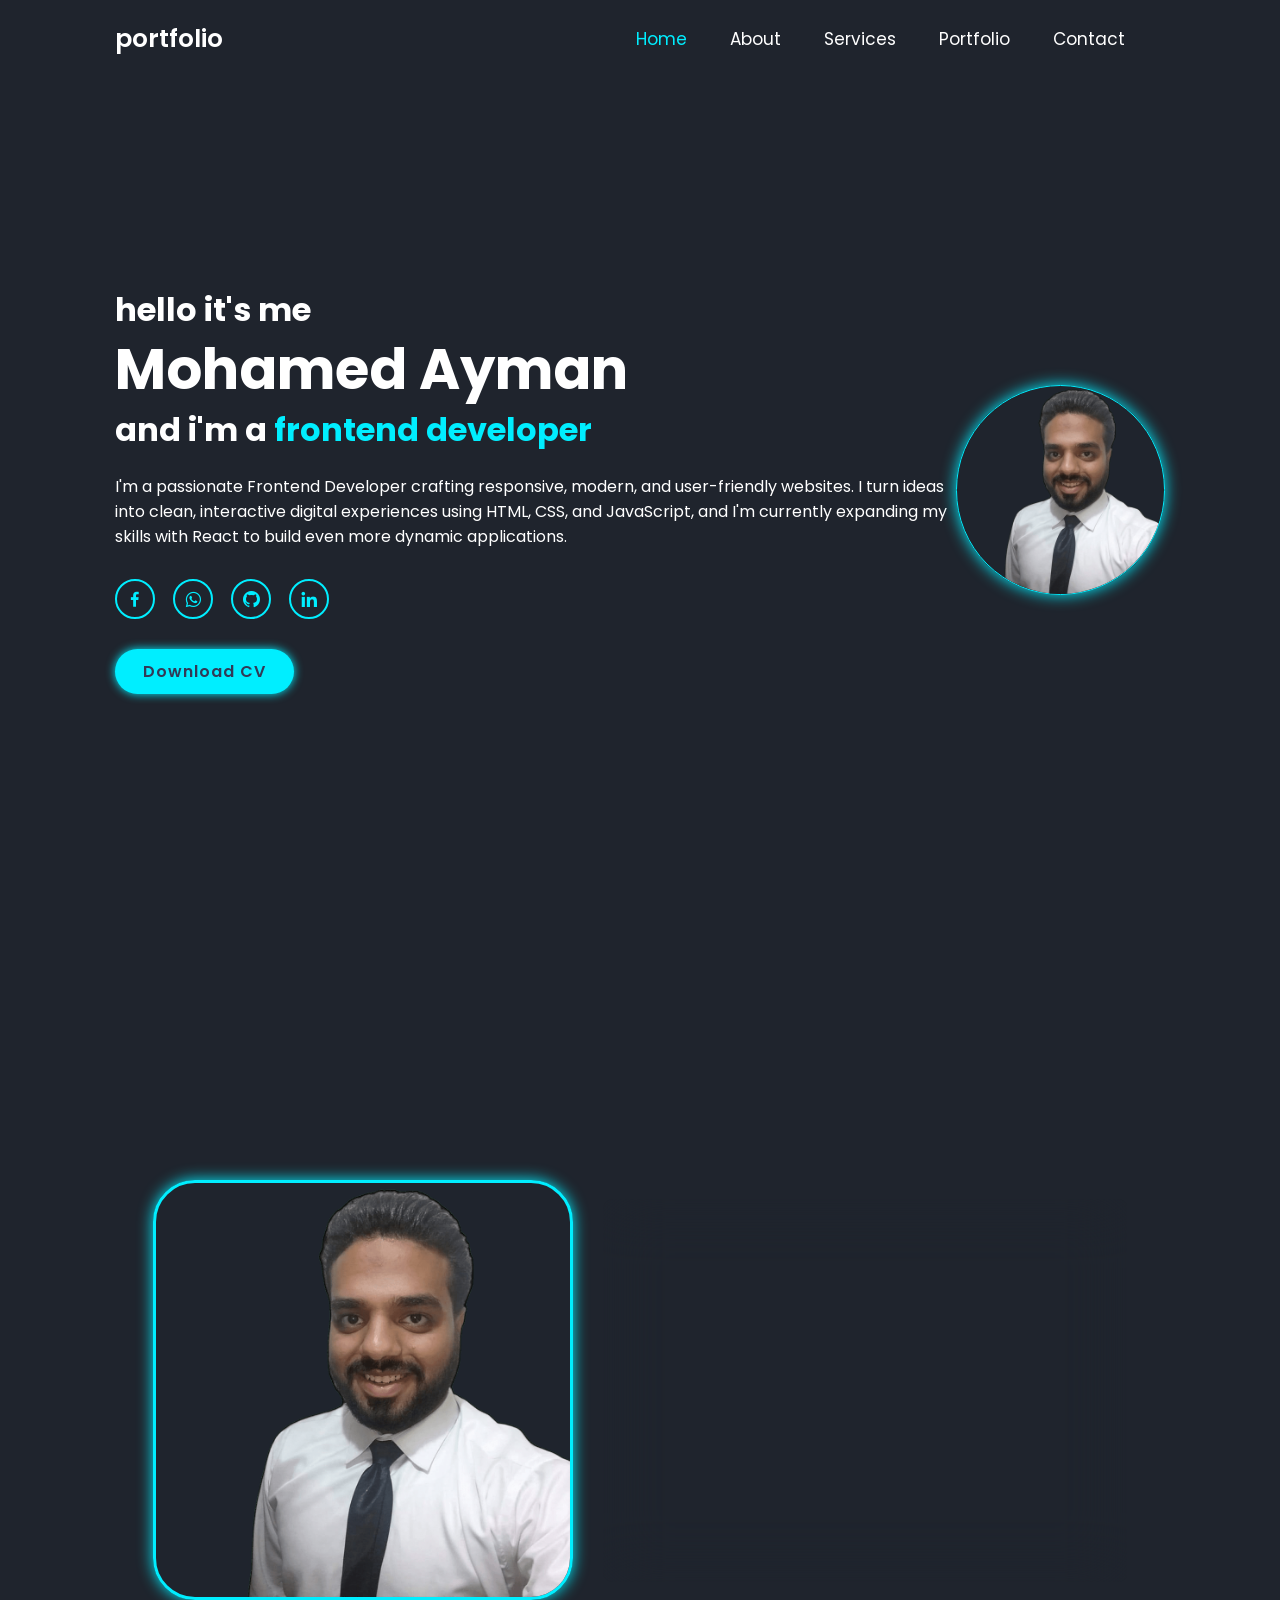
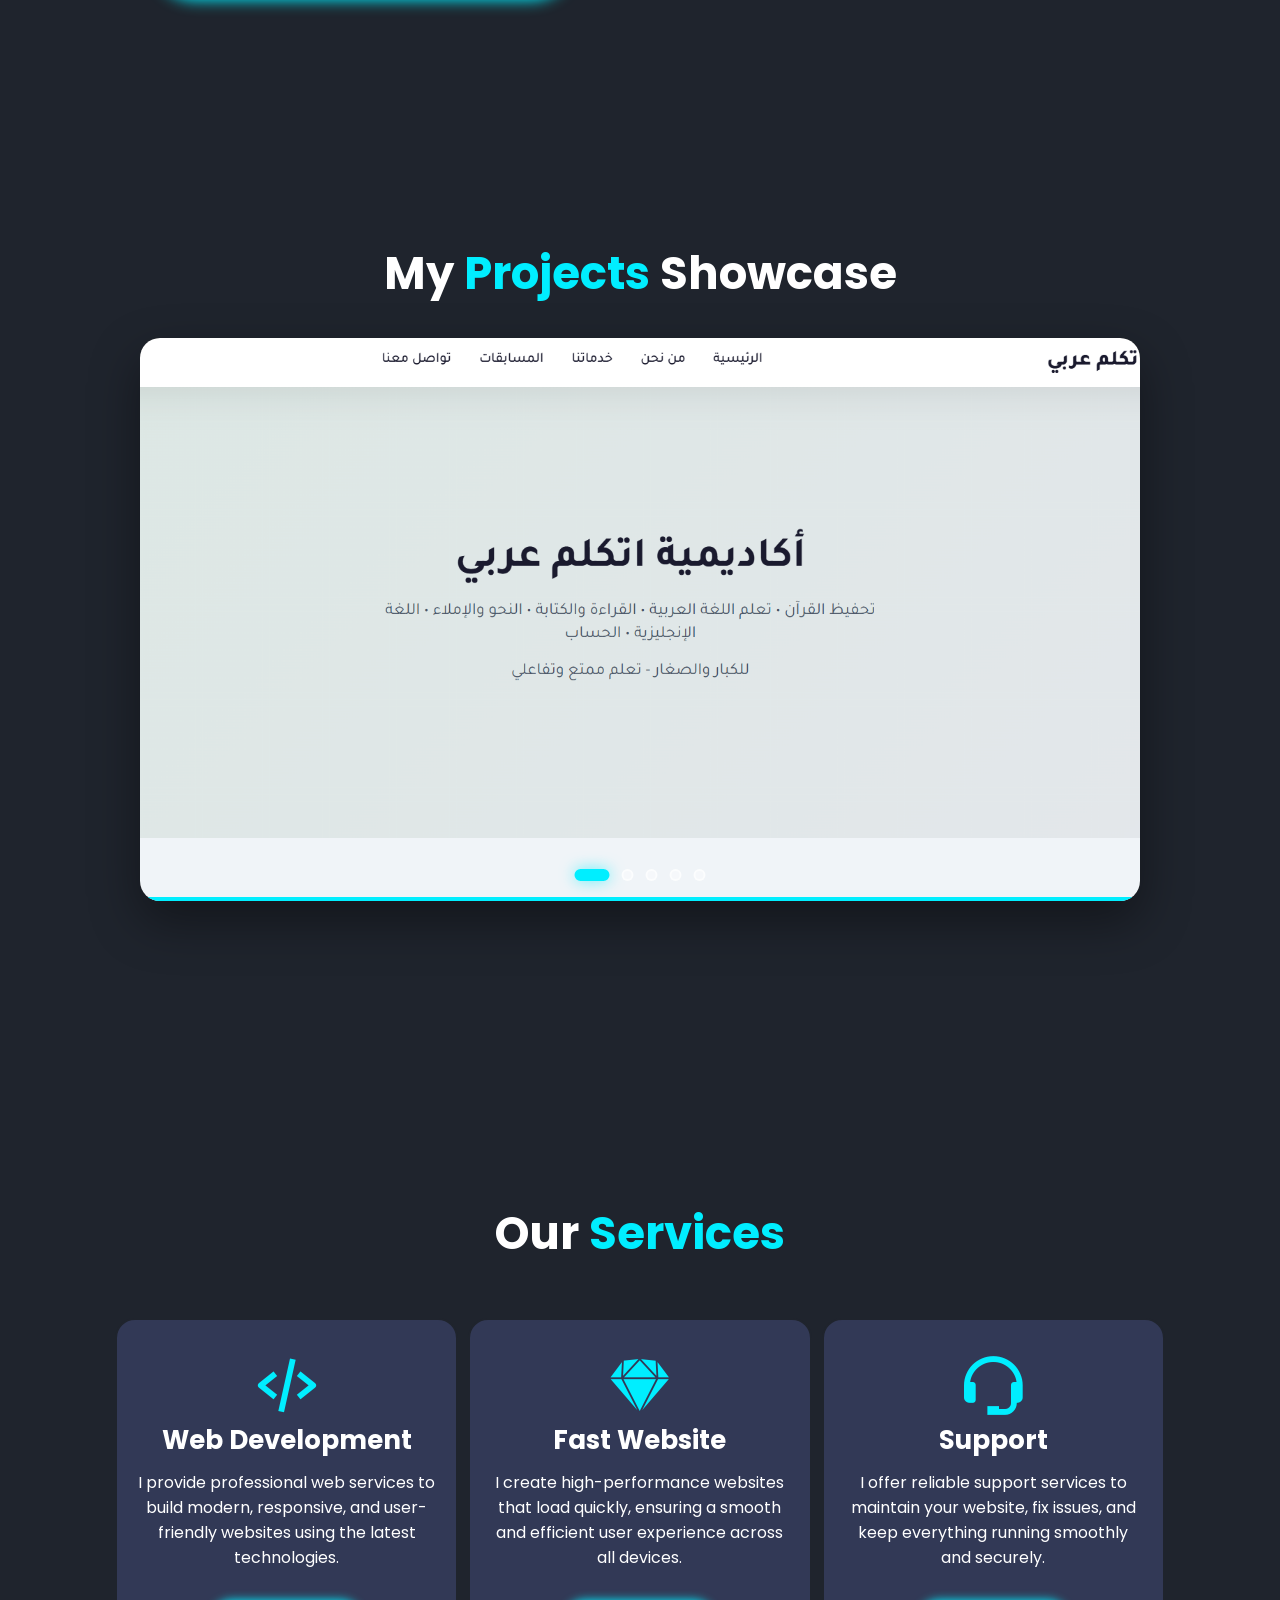
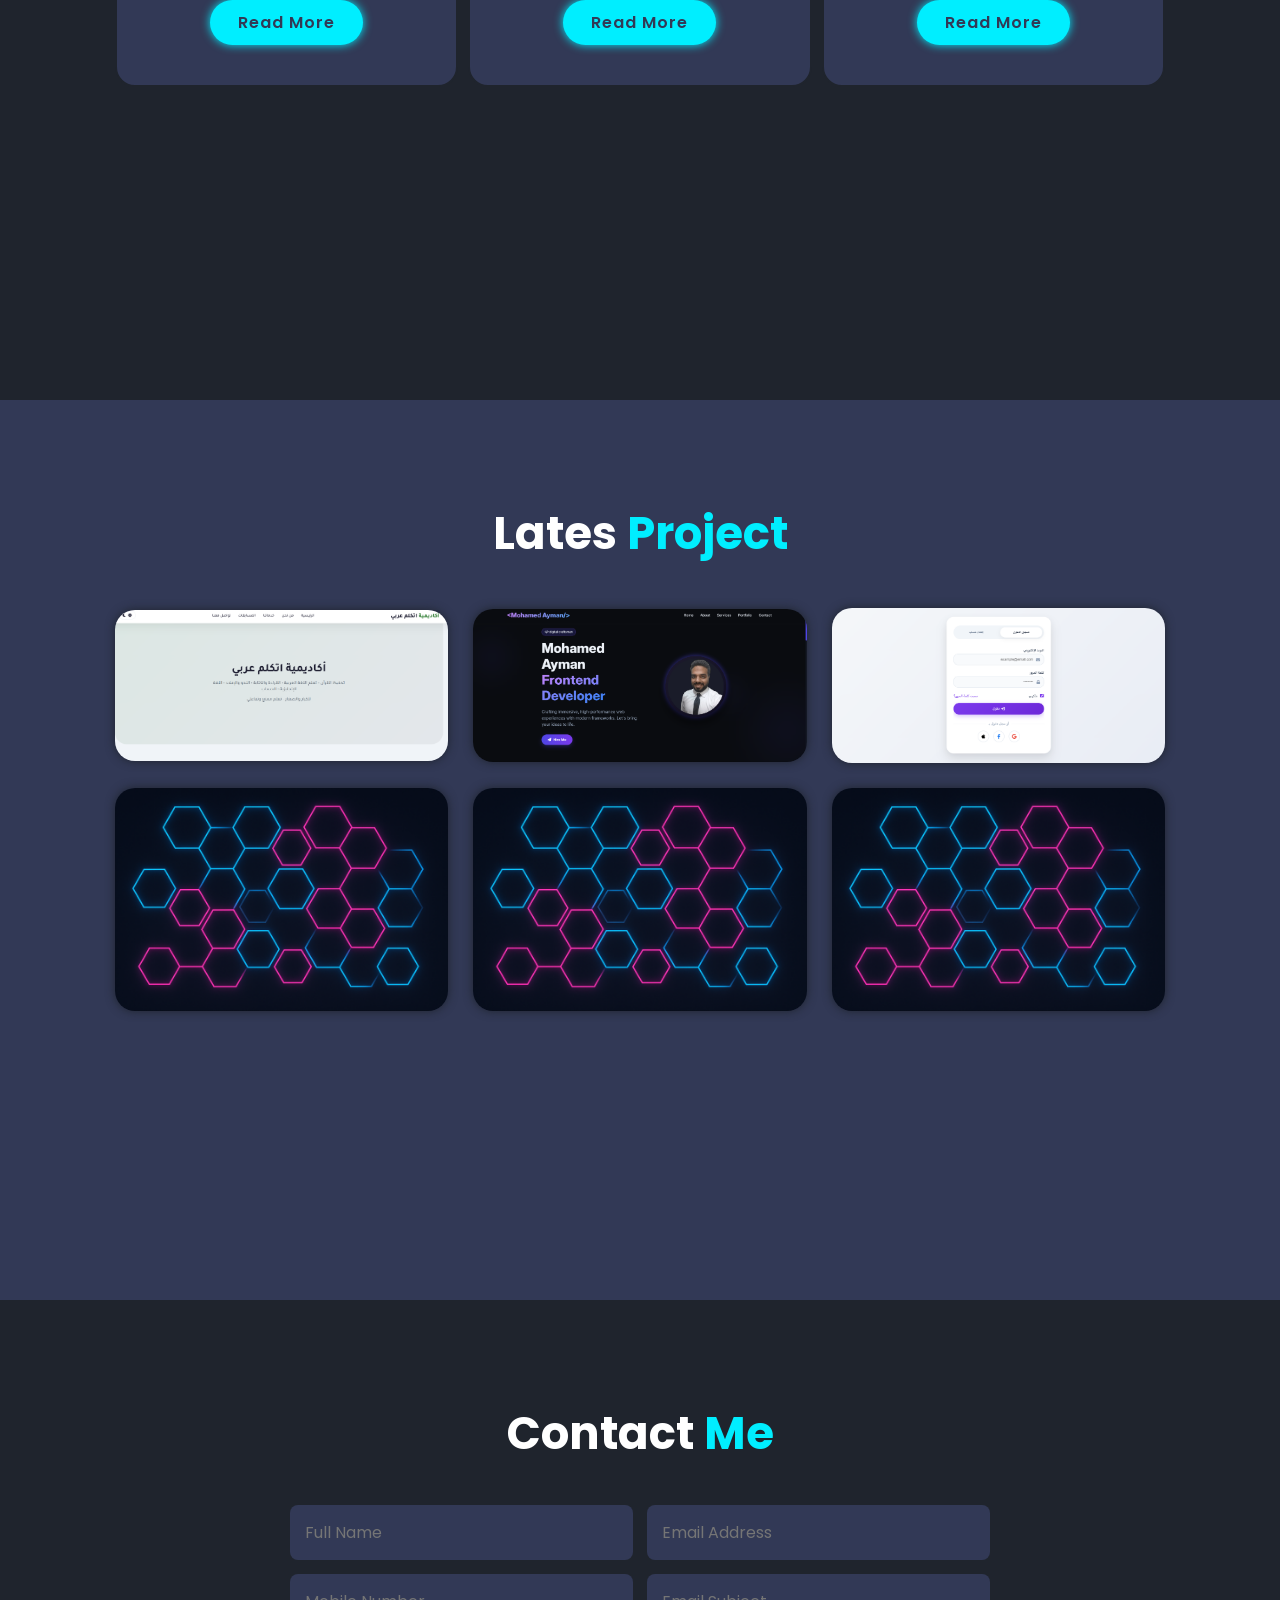
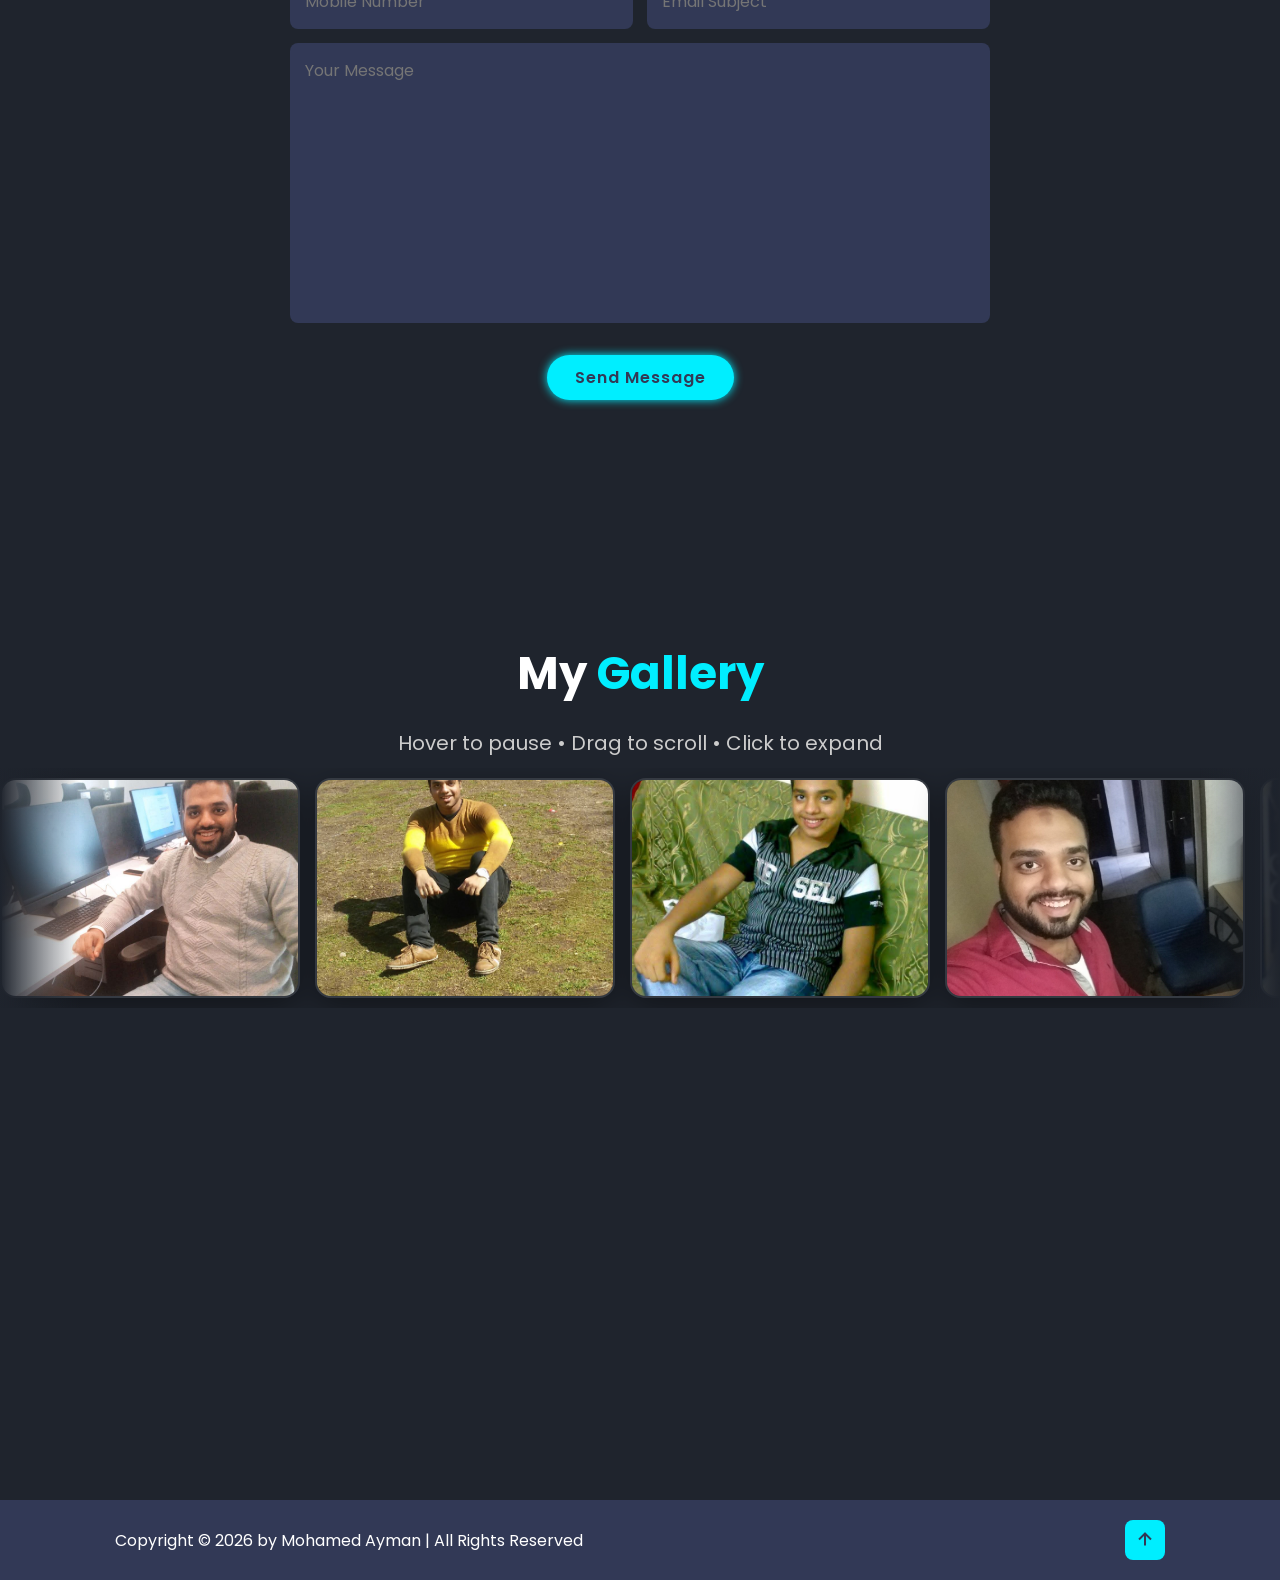
==== commit 4e880a7f: "Add many images" ====
--- a/index.html
+++ b/index.html
@@ -283,7 +283,7 @@
           <!-- Group 1 (Original) -->
           <div class="gallery-item">
             <img
-              src="speack-arabic.png"
+              src="me1.jpeg"
               alt="Speak Arabic Academy"
               loading="lazy"
             />
@@ -293,49 +293,49 @@
             </div>
           </div>
           <div class="gallery-item">
-            <img src="profile.png" alt="Profile Template" loading="lazy" />
+            <img src="me2.jpeg" alt="Profile Template" loading="lazy" />
             <div class="gallery-overlay">
               <h4>Profile Template</h4>
               <span><i class="bx bx-link-external"></i> View Project</span>
             </div>
           </div>
           <div class="gallery-item">
-            <img src="login.png" alt="Login Form" loading="lazy" />
+            <img src="m3.jpeg" alt="Login Form" loading="lazy" />
             <div class="gallery-overlay">
               <h4>Login Form</h4>
               <span><i class="bx bx-link-external"></i> View Project</span>
             </div>
           </div>
           <div class="gallery-item">
-            <img src="f.webp" alt="Project 4" loading="lazy" />
+            <img src="me9.jpeg" alt="Project 4" loading="lazy" />
             <div class="gallery-overlay">
               <h4>Web Design</h4>
               <span><i class="bx bx-link-external"></i> View Project</span>
             </div>
           </div>
           <div class="gallery-item">
-            <img src="f.webp" alt="Project 5" loading="lazy" />
+            <img src="me5.jpeg" alt="Project 5" loading="lazy" />
             <div class="gallery-overlay">
               <h4>Dashboard UI</h4>
               <span><i class="bx bx-link-external"></i> View Project</span>
             </div>
           </div>
           <div class="gallery-item">
-            <img src="f.webp" alt="Project 6" loading="lazy" />
+            <img src="me6.jpeg" alt="Project 6" loading="lazy" />
             <div class="gallery-overlay">
               <h4>E-commerce App</h4>
               <span><i class="bx bx-link-external"></i> View Project</span>
             </div>
           </div>
           <div class="gallery-item">
-            <img src="f.webp" alt="Project 7" loading="lazy" />
+            <img src="me7.jpeg" alt="Project 7" loading="lazy" />
             <div class="gallery-overlay">
               <h4>Portfolio Redesign</h4>
               <span><i class="bx bx-link-external"></i> View Project</span>
             </div>
           </div>
           <div class="gallery-item">
-            <img src="f.webp" alt="Project 8" loading="lazy" />
+            <img src="me8.jpeg" alt="Project 8" loading="lazy" />
             <div class="gallery-overlay">
               <h4>Mobile App UI</h4>
               <span><i class="bx bx-link-external"></i> View Project</span>
@@ -345,7 +345,7 @@
           <!-- Group 2 (Duplicate for infinite loop) -->
           <div class="gallery-item">
             <img
-              src="speack-arabic.png"
+              src="me1.jpeg"
               alt="Speak Arabic Academy"
               loading="lazy"
             />
@@ -355,49 +355,49 @@
             </div>
           </div>
           <div class="gallery-item">
-            <img src="profile.png" alt="Profile Template" loading="lazy" />
+            <img src="me2.jpeg" alt="Profile Template" loading="lazy" />
             <div class="gallery-overlay">
               <h4>Profile Template</h4>
               <span><i class="bx bx-link-external"></i> View Project</span>
             </div>
           </div>
           <div class="gallery-item">
-            <img src="login.png" alt="Login Form" loading="lazy" />
+            <img src="m3.jpeg" alt="Login Form" loading="lazy" />
             <div class="gallery-overlay">
               <h4>Login Form</h4>
               <span><i class="bx bx-link-external"></i> View Project</span>
             </div>
           </div>
           <div class="gallery-item">
-            <img src="f.webp" alt="Project 4" loading="lazy" />
+            <img src="me9.jpeg" alt="Project 4" loading="lazy" />
             <div class="gallery-overlay">
               <h4>Web Design</h4>
               <span><i class="bx bx-link-external"></i> View Project</span>
             </div>
           </div>
           <div class="gallery-item">
-            <img src="f.webp" alt="Project 5" loading="lazy" />
+            <img src="me5.jpeg" alt="Project 5" loading="lazy" />
             <div class="gallery-overlay">
               <h4>Dashboard UI</h4>
               <span><i class="bx bx-link-external"></i> View Project</span>
             </div>
           </div>
           <div class="gallery-item">
-            <img src="f.webp" alt="Project 6" loading="lazy" />
+            <img src="me6.jpeg" alt="Project 6" loading="lazy" />
             <div class="gallery-overlay">
               <h4>E-commerce App</h4>
               <span><i class="bx bx-link-external"></i> View Project</span>
             </div>
           </div>
           <div class="gallery-item">
-            <img src="f.webp" alt="Project 7" loading="lazy" />
+            <img src="me7.jpeg" alt="Project 7" loading="lazy" />
             <div class="gallery-overlay">
               <h4>Portfolio Redesign</h4>
               <span><i class="bx bx-link-external"></i> View Project</span>
             </div>
           </div>
           <div class="gallery-item">
-            <img src="f.webp" alt="Project 8" loading="lazy" />
+            <img src="me8.jpeg" alt="Project 8" loading="lazy" />
             <div class="gallery-overlay">
               <h4>Mobile App UI</h4>
               <span><i class="bx bx-link-external"></i> View Project</span>
--- a/style.css
+++ b/style.css
@@ -451,7 +451,6 @@
 
 
 
-/* أضف في نهاية ملف style.css */
 
 /* ========== ADVANCED FLOATING ANIMATION ========== */
 .home-image,
@@ -1148,6 +1147,8 @@
     padding: 2rem 4%;
   }
 
+ 
+
   .footer-text p {
     font-size: 1.3rem;
   }
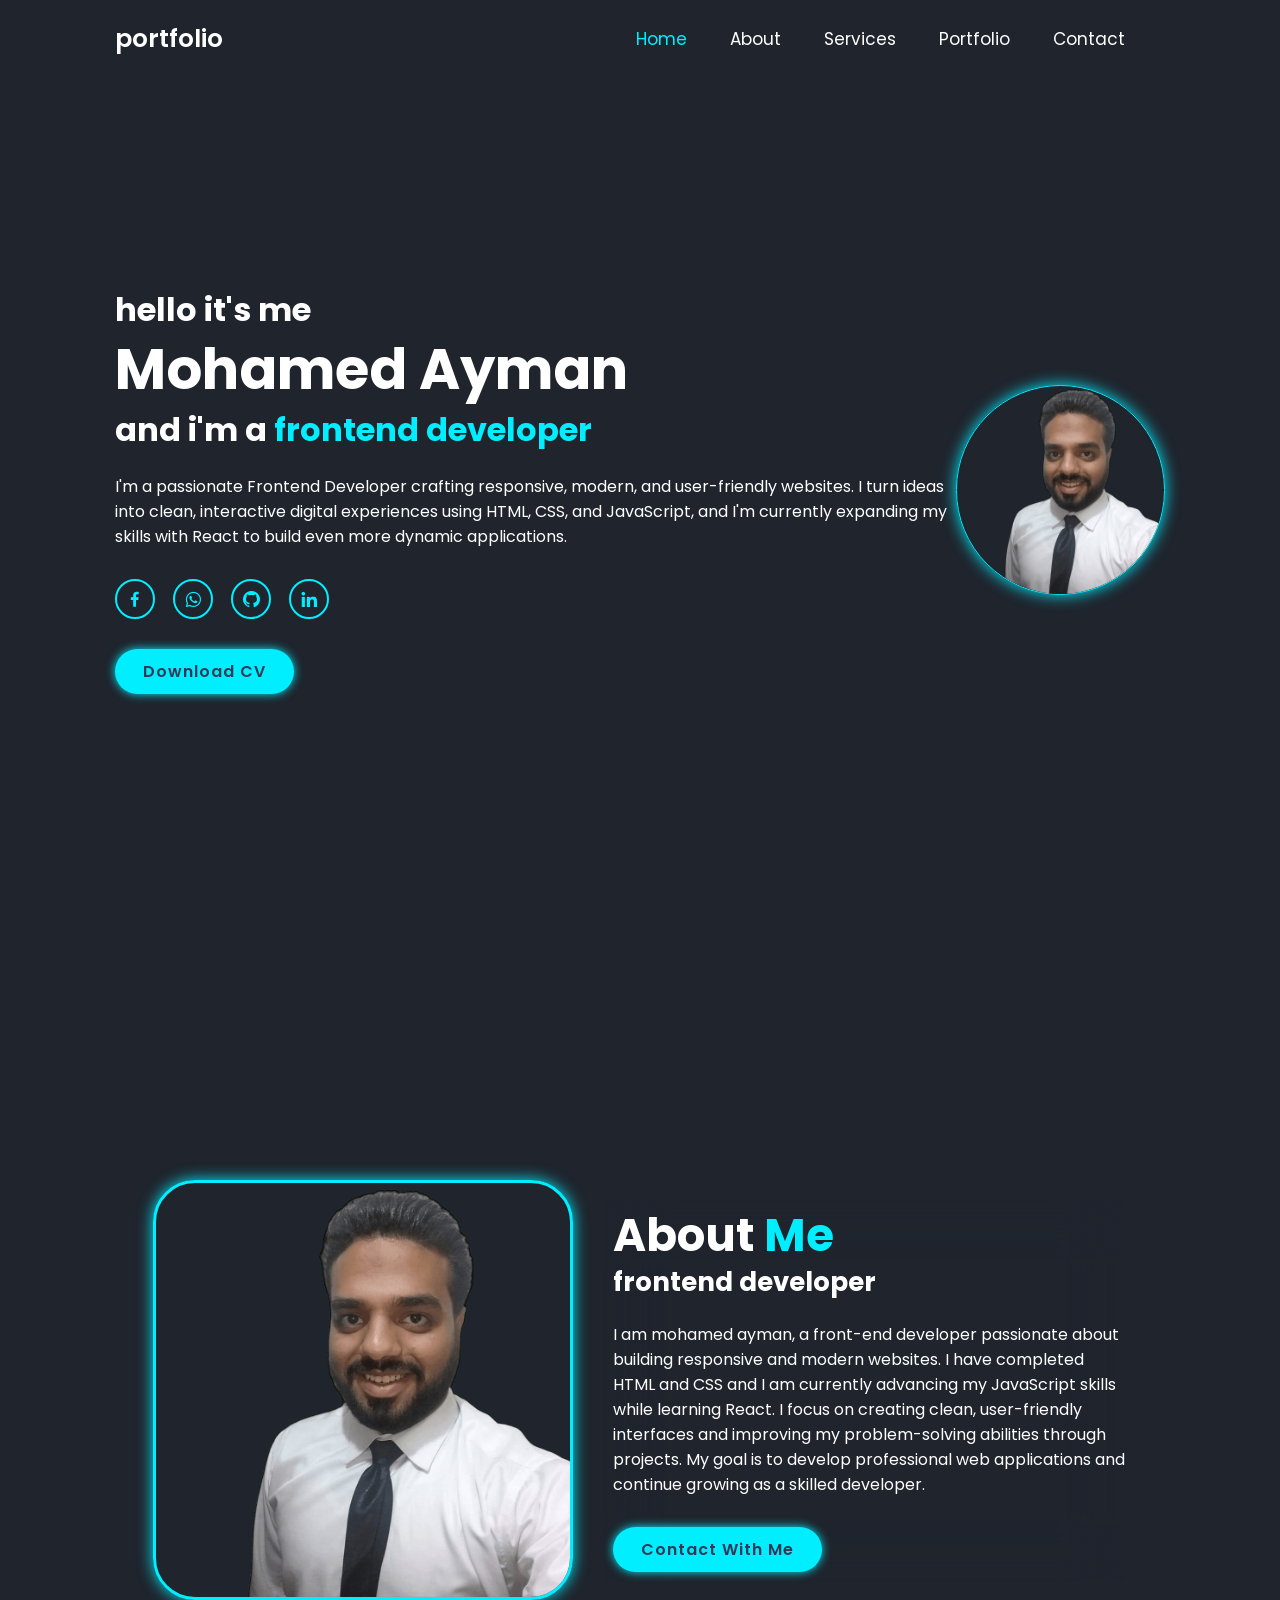
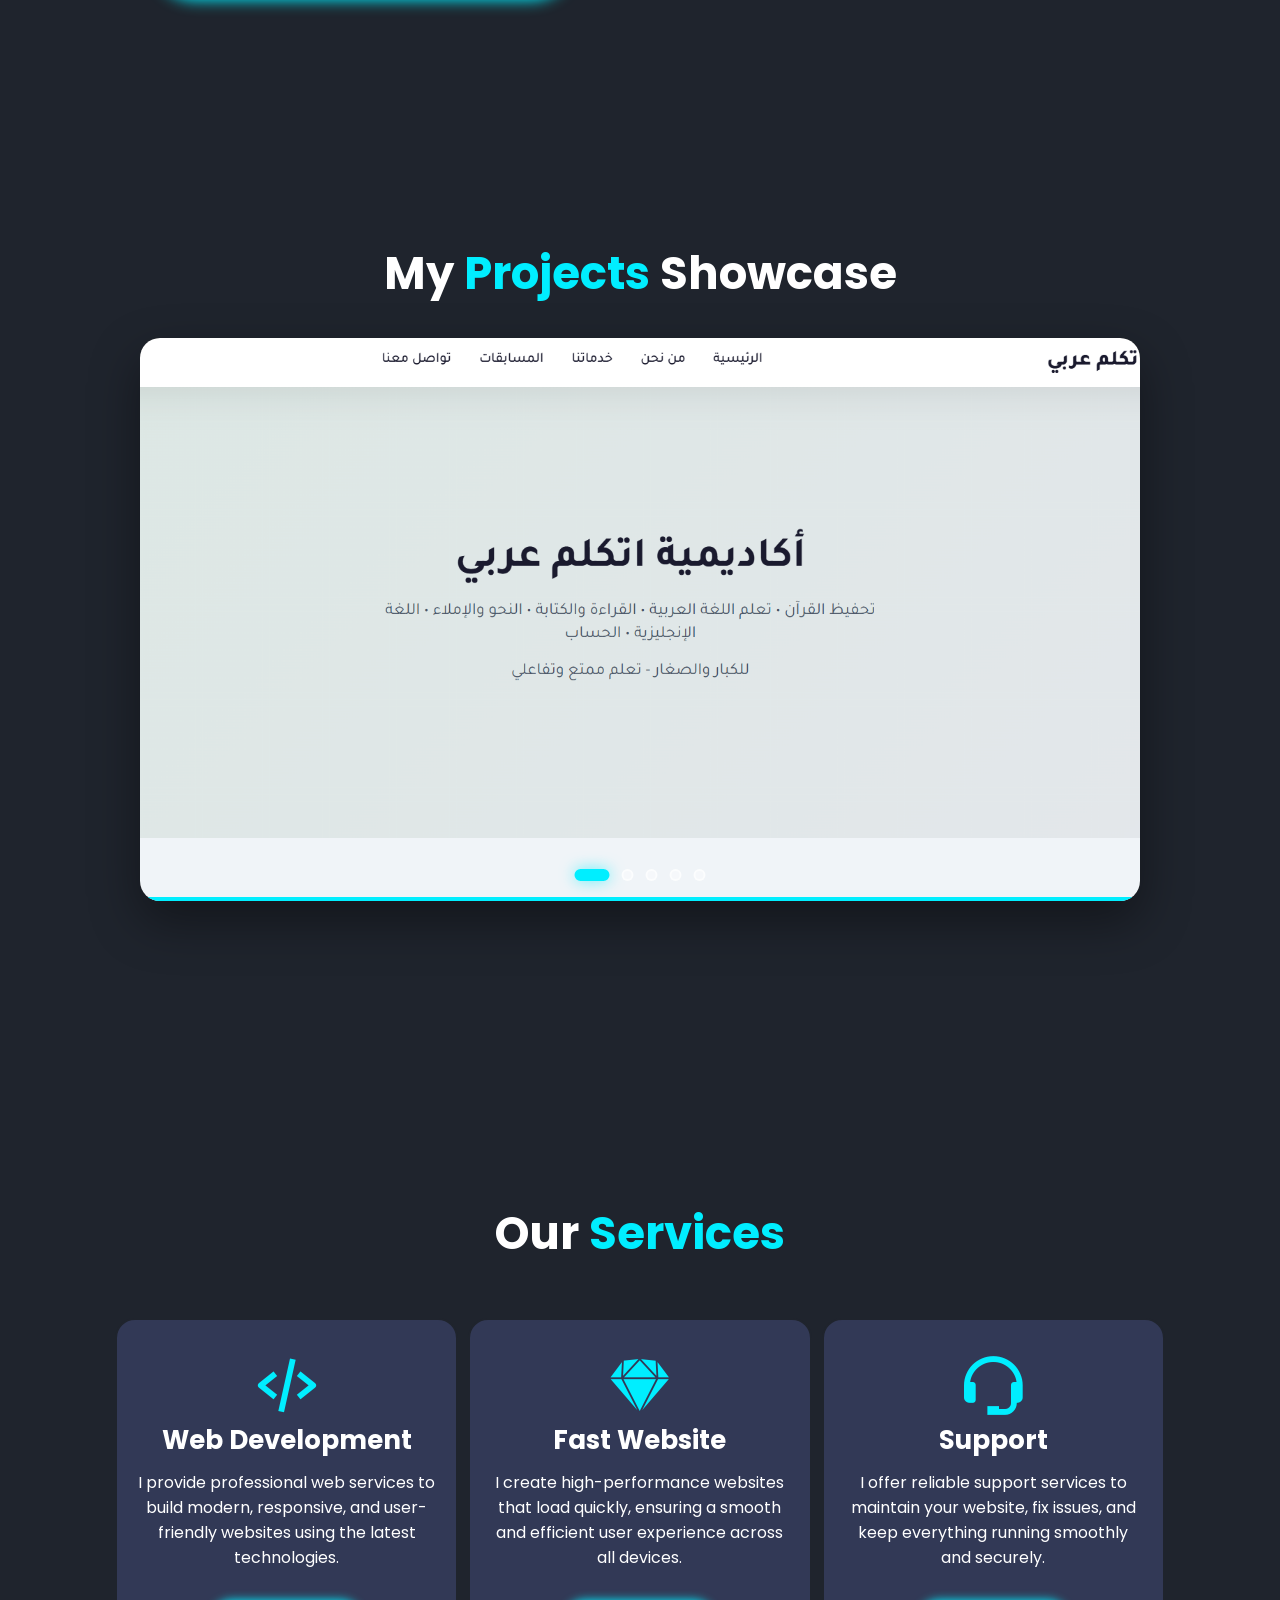
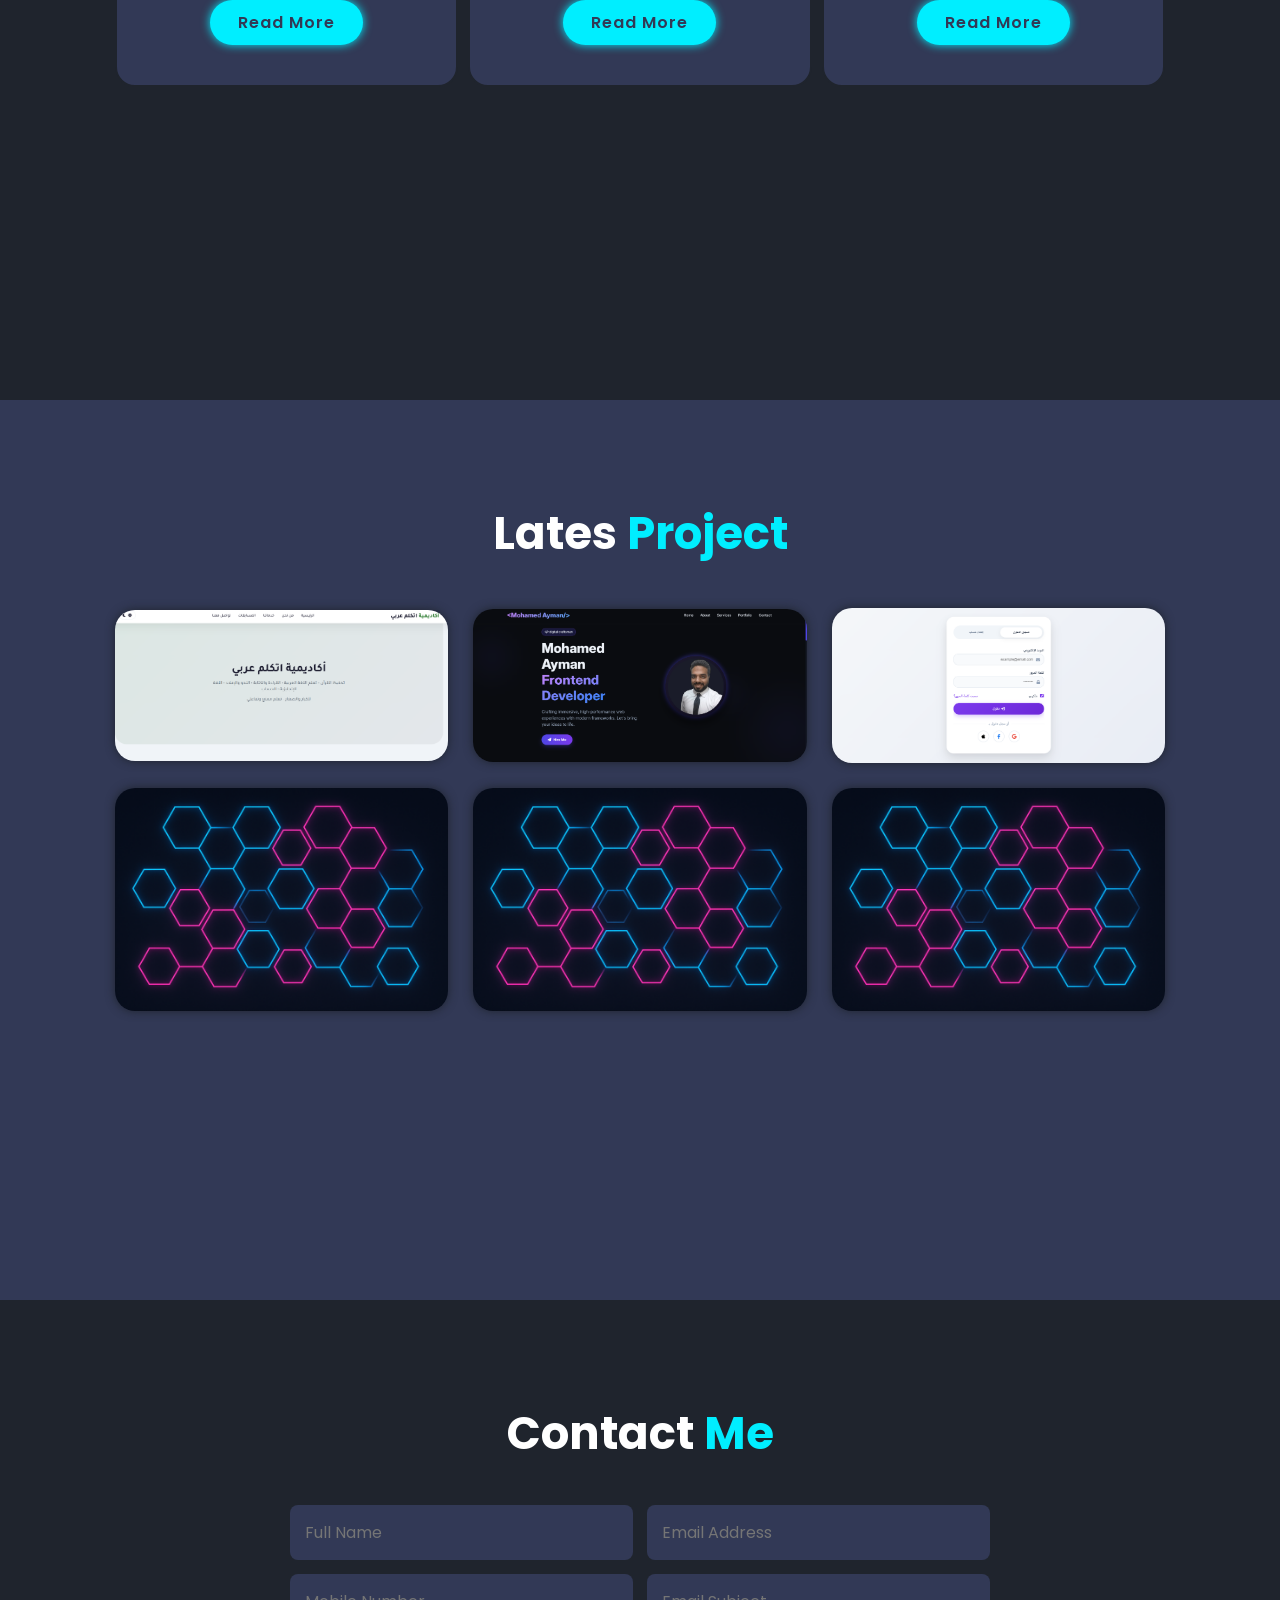
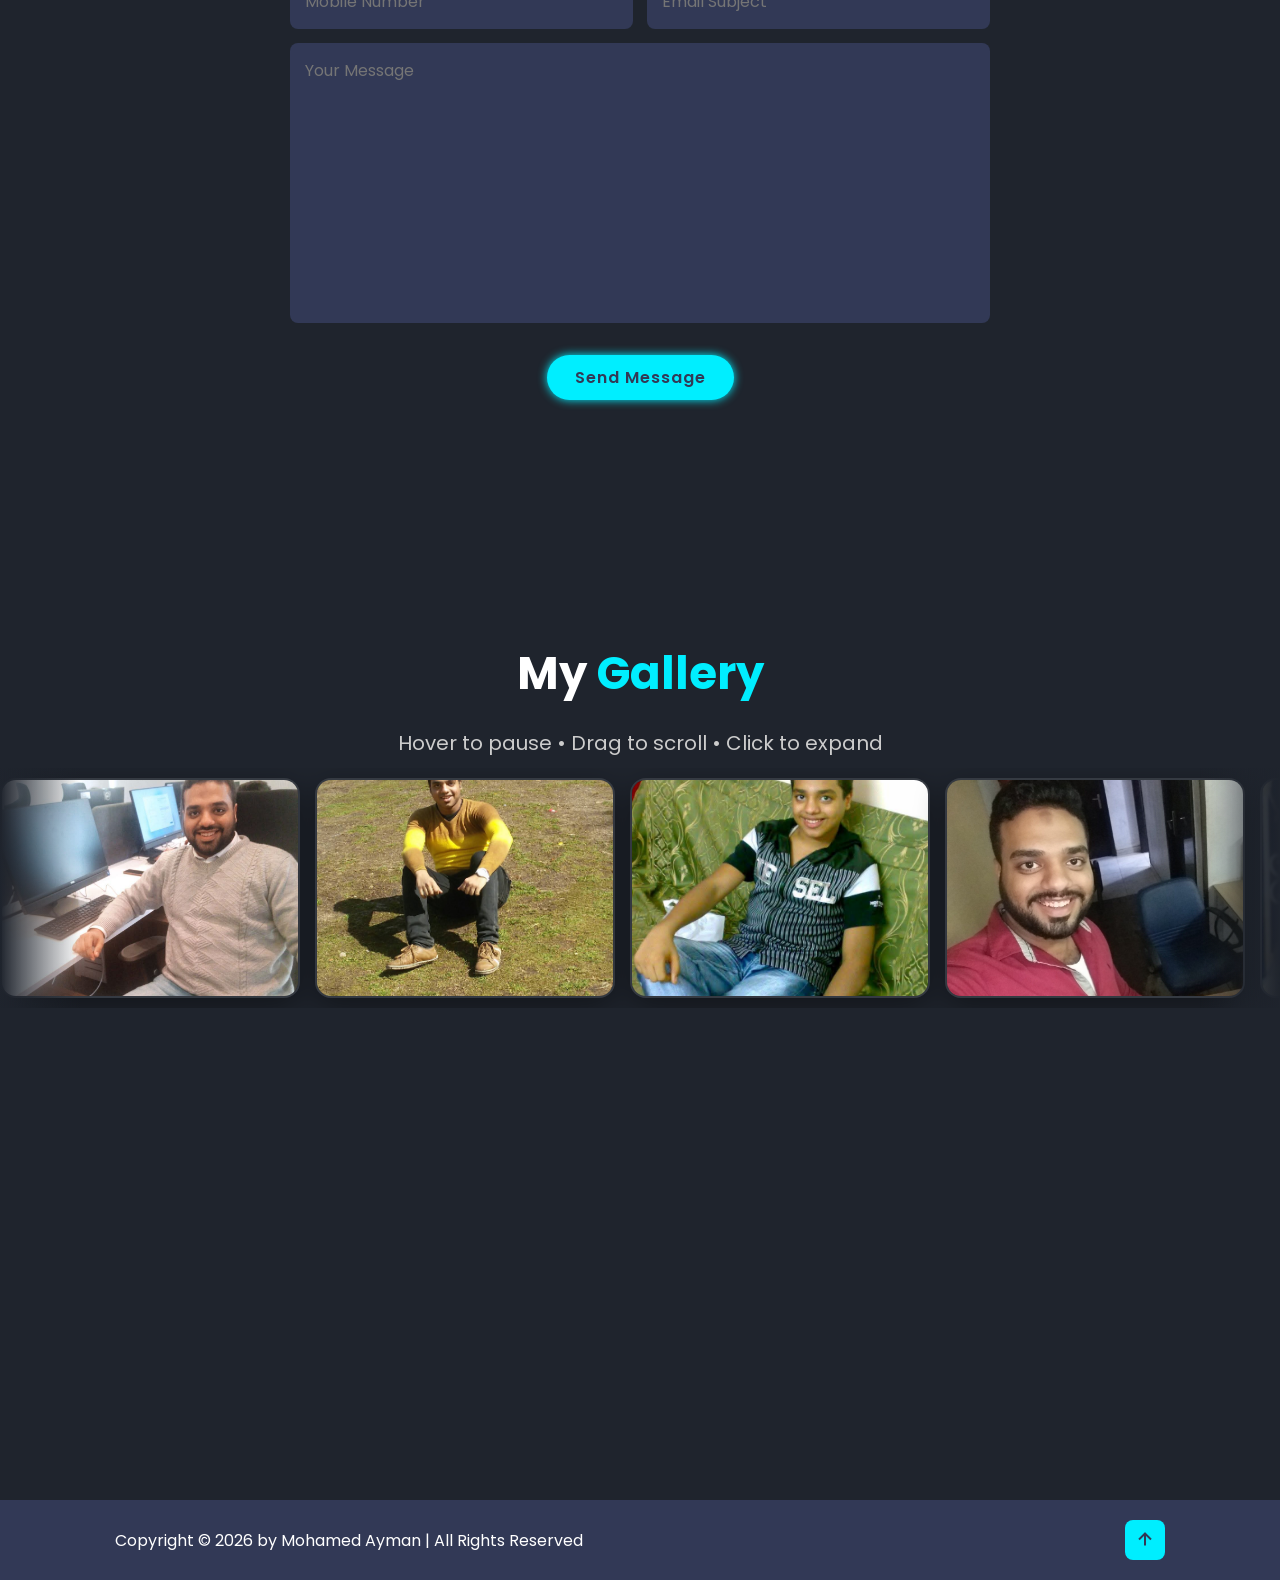
==== commit ff2a0b49: "Add many images" ====
--- a/index.html
+++ b/index.html
@@ -288,56 +288,72 @@
               loading="lazy"
             />
             <div class="gallery-overlay">
-              <h4>Speak Arabic Academy</h4>
+              <h4>Mohamed Ayman</h4>
               <span><i class="bx bx-link-external"></i> View Project</span>
             </div>
           </div>
           <div class="gallery-item">
             <img src="me2.jpeg" alt="Profile Template" loading="lazy" />
             <div class="gallery-overlay">
-              <h4>Profile Template</h4>
+              <h4>Mohamed Ayman</h4>
               <span><i class="bx bx-link-external"></i> View Project</span>
             </div>
           </div>
           <div class="gallery-item">
             <img src="m3.jpeg" alt="Login Form" loading="lazy" />
             <div class="gallery-overlay">
-              <h4>Login Form</h4>
+              <h4>Mohamed Ayman</h4>
               <span><i class="bx bx-link-external"></i> View Project</span>
             </div>
           </div>
           <div class="gallery-item">
             <img src="me9.jpeg" alt="Project 4" loading="lazy" />
             <div class="gallery-overlay">
-              <h4>Web Design</h4>
+              <h4>Mohamed Ayman</h4>
               <span><i class="bx bx-link-external"></i> View Project</span>
             </div>
           </div>
           <div class="gallery-item">
             <img src="me5.jpeg" alt="Project 5" loading="lazy" />
             <div class="gallery-overlay">
-              <h4>Dashboard UI</h4>
+              <h4>Mohamed Ayman</h4>
               <span><i class="bx bx-link-external"></i> View Project</span>
             </div>
           </div>
           <div class="gallery-item">
             <img src="me6.jpeg" alt="Project 6" loading="lazy" />
             <div class="gallery-overlay">
-              <h4>E-commerce App</h4>
+              <h4>Mohamed Ayman</h4>
               <span><i class="bx bx-link-external"></i> View Project</span>
             </div>
           </div>
           <div class="gallery-item">
             <img src="me7.jpeg" alt="Project 7" loading="lazy" />
             <div class="gallery-overlay">
-              <h4>Portfolio Redesign</h4>
+              <h4>Mohamed Ayman</h4>
               <span><i class="bx bx-link-external"></i> View Project</span>
             </div>
           </div>
           <div class="gallery-item">
             <img src="me8.jpeg" alt="Project 8" loading="lazy" />
             <div class="gallery-overlay">
-              <h4>Mobile App UI</h4>
+              <h4>Mohamed Ayman</h4>
+              <span><i class="bx bx-link-external"></i> View Project</span>
+            </div>
+          </div>
+
+          <div class="gallery-item">
+            <img src="me15.jpeg" alt="Project 8" loading="lazy" />
+            <div class="gallery-overlay">
+              <h4>Mohamed Ayman</h4>
+              <span><i class="bx bx-link-external"></i> View Project</span>
+            </div>
+          </div>
+
+          <div class="gallery-item">
+            <img src="me16.jpeg" alt="Project 8" loading="lazy" />
+            <div class="gallery-overlay">
+              <h4>Mohamed Ayman</h4>
               <span><i class="bx bx-link-external"></i> View Project</span>
             </div>
           </div>
@@ -350,56 +366,72 @@
               loading="lazy"
             />
             <div class="gallery-overlay">
-              <h4>Speak Arabic Academy</h4>
+              <h4>Mohamed Ayman</h4>
               <span><i class="bx bx-link-external"></i> View Project</span>
             </div>
           </div>
           <div class="gallery-item">
             <img src="me2.jpeg" alt="Profile Template" loading="lazy" />
             <div class="gallery-overlay">
-              <h4>Profile Template</h4>
+              <h4>Mohamed Ayman</h4>
               <span><i class="bx bx-link-external"></i> View Project</span>
             </div>
           </div>
           <div class="gallery-item">
             <img src="m3.jpeg" alt="Login Form" loading="lazy" />
             <div class="gallery-overlay">
-              <h4>Login Form</h4>
+              <h4>Mohamed Ayman</h4>
               <span><i class="bx bx-link-external"></i> View Project</span>
             </div>
           </div>
           <div class="gallery-item">
             <img src="me9.jpeg" alt="Project 4" loading="lazy" />
             <div class="gallery-overlay">
-              <h4>Web Design</h4>
+              <h4>Mohamed Ayman</h4>
               <span><i class="bx bx-link-external"></i> View Project</span>
             </div>
           </div>
           <div class="gallery-item">
             <img src="me5.jpeg" alt="Project 5" loading="lazy" />
             <div class="gallery-overlay">
-              <h4>Dashboard UI</h4>
+              <h4>Mohamed Ayman</h4>
               <span><i class="bx bx-link-external"></i> View Project</span>
             </div>
           </div>
           <div class="gallery-item">
             <img src="me6.jpeg" alt="Project 6" loading="lazy" />
             <div class="gallery-overlay">
-              <h4>E-commerce App</h4>
+              <h4>Mohamed Ayman</h4>
               <span><i class="bx bx-link-external"></i> View Project</span>
             </div>
           </div>
           <div class="gallery-item">
             <img src="me7.jpeg" alt="Project 7" loading="lazy" />
             <div class="gallery-overlay">
-              <h4>Portfolio Redesign</h4>
+              <h4>Mohamed Ayman</h4>
               <span><i class="bx bx-link-external"></i> View Project</span>
             </div>
           </div>
           <div class="gallery-item">
             <img src="me8.jpeg" alt="Project 8" loading="lazy" />
             <div class="gallery-overlay">
-              <h4>Mobile App UI</h4>
+              <h4>Mohamed Ayman</h4>
+              <span><i class="bx bx-link-external"></i> web Developer</span>
+            </div>
+          </div>
+
+          <div class="gallery-item">
+            <img src="me15.jpeg" alt="Project 8" loading="lazy" />
+            <div class="gallery-overlay">
+              <h4>Mohamed Ayman</h4>
+              <span><i class="bx bx-link-external"></i> View Project</span>
+            </div>
+          </div>
+
+          <div class="gallery-item">
+            <img src="me16.jpeg" alt="Project 8" loading="lazy" />
+            <div class="gallery-overlay">
+              <h4>Mohamed Ayman</h4>
               <span><i class="bx bx-link-external"></i> View Project</span>
             </div>
           </div>
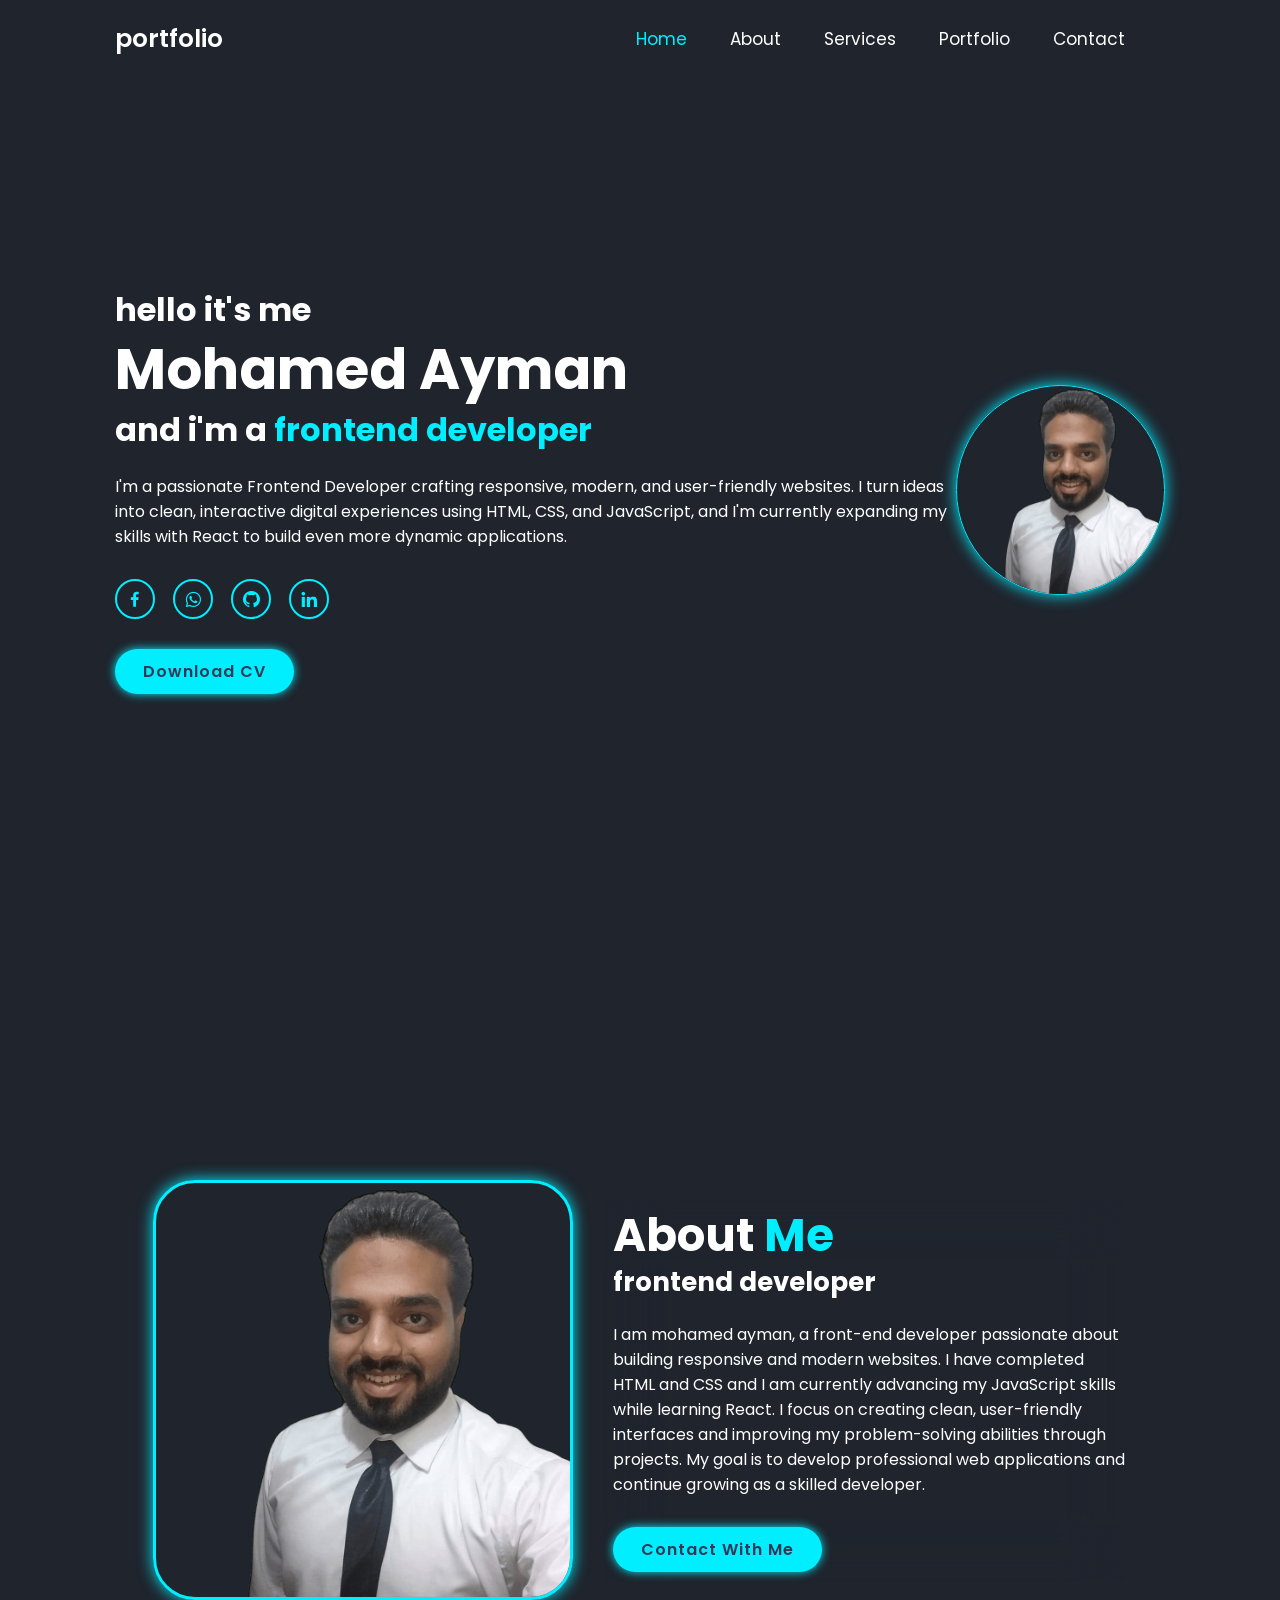
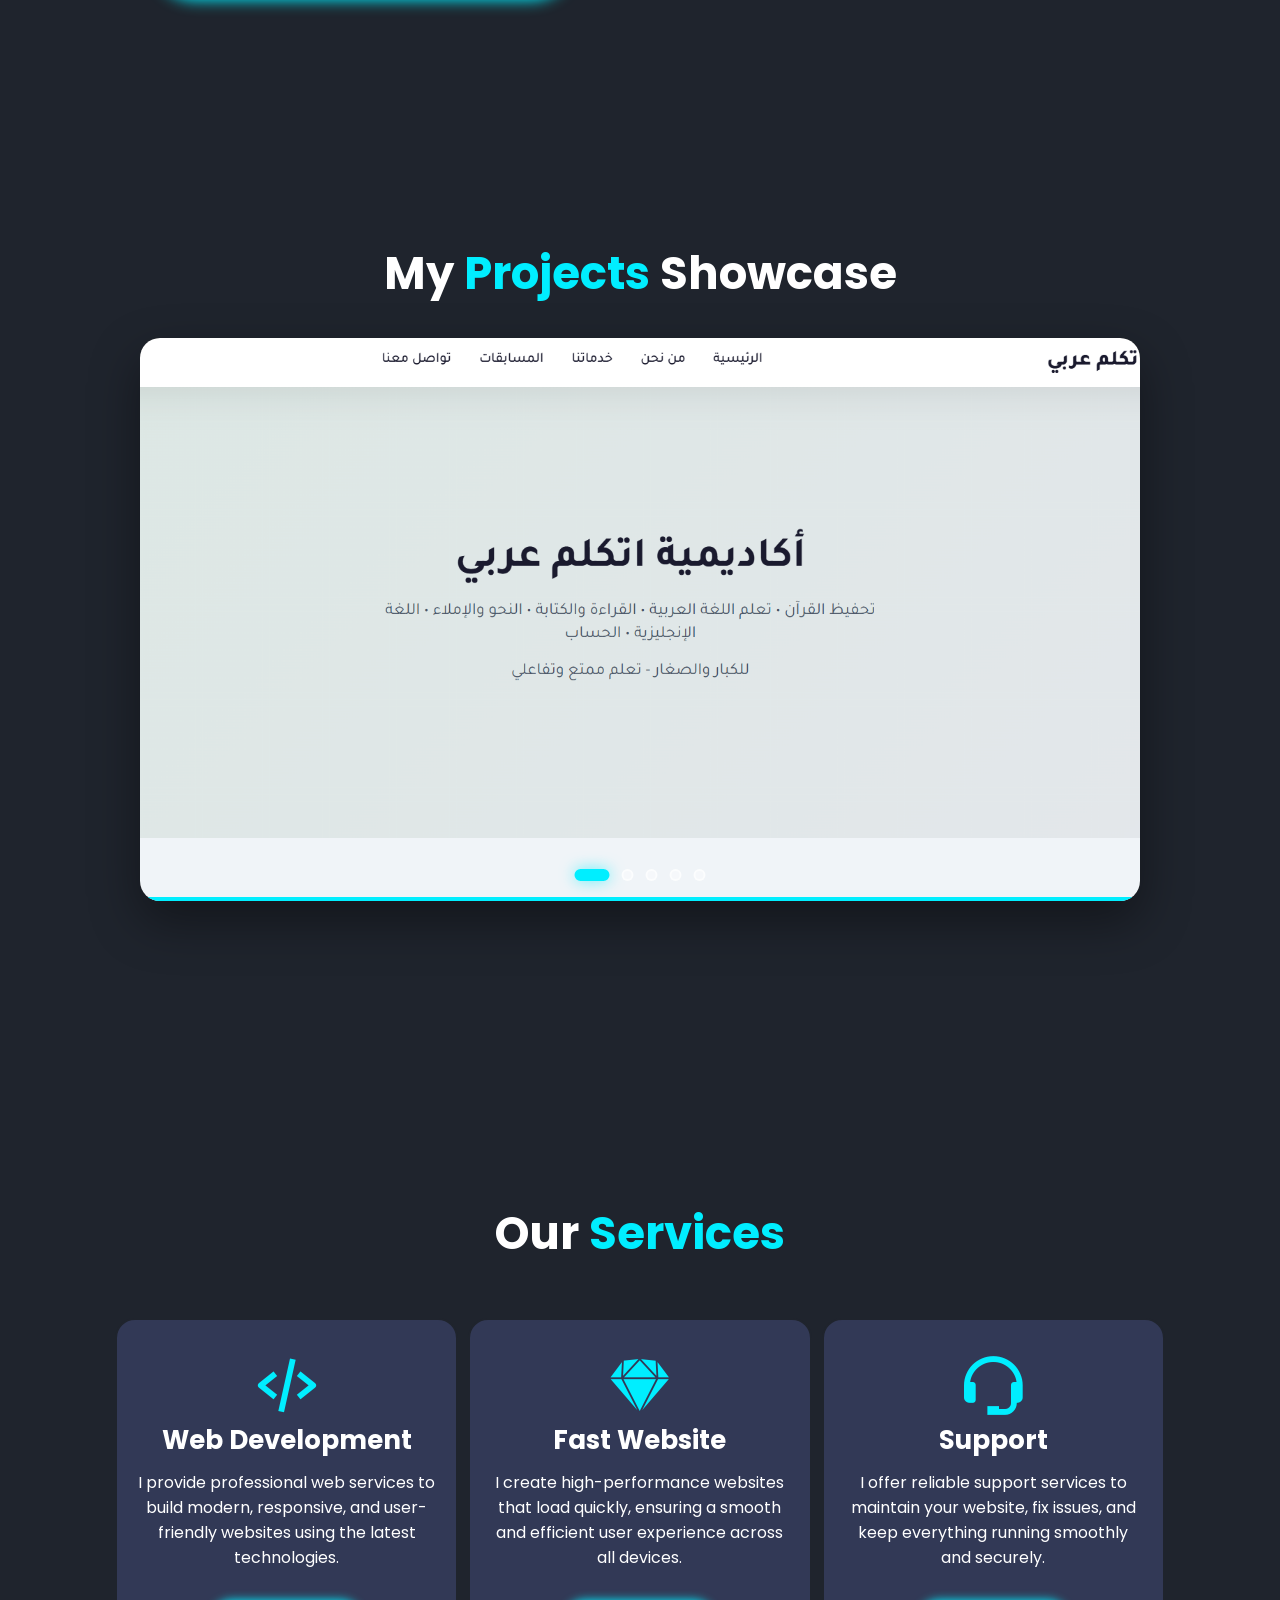
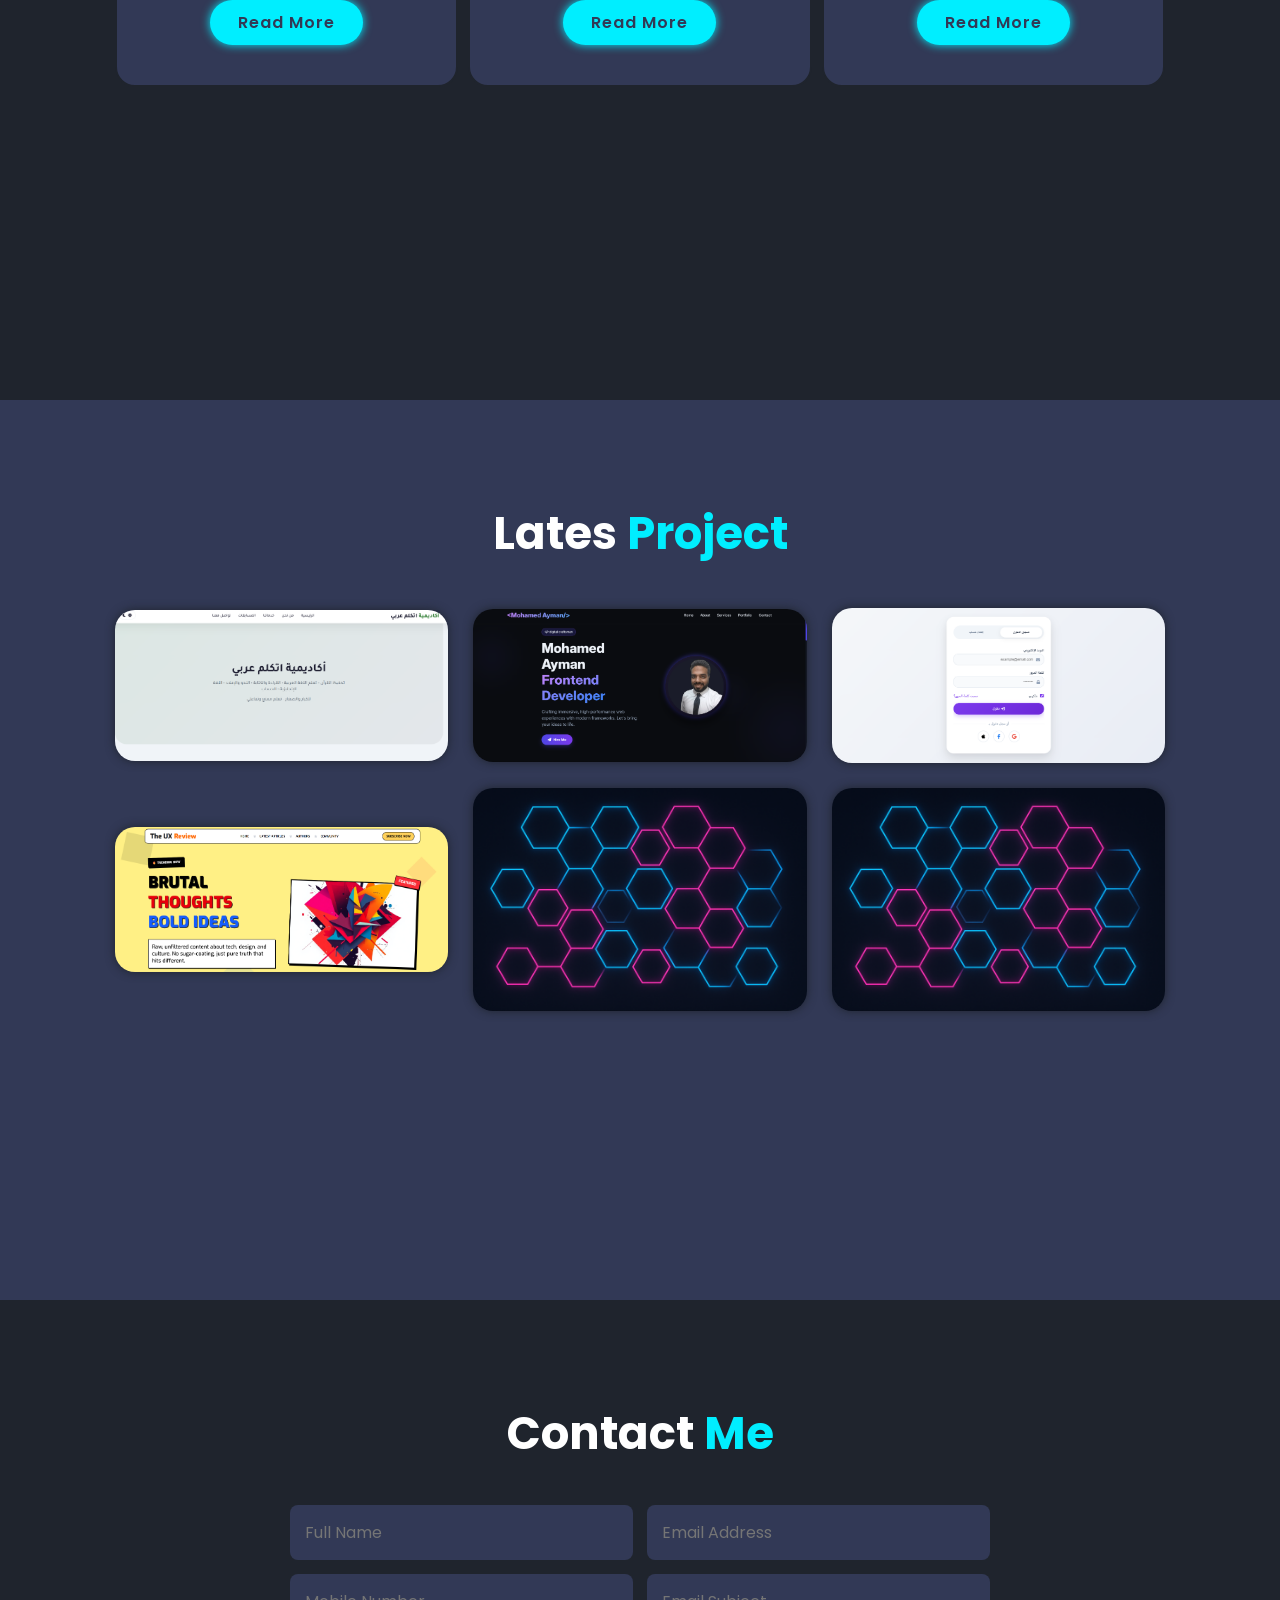
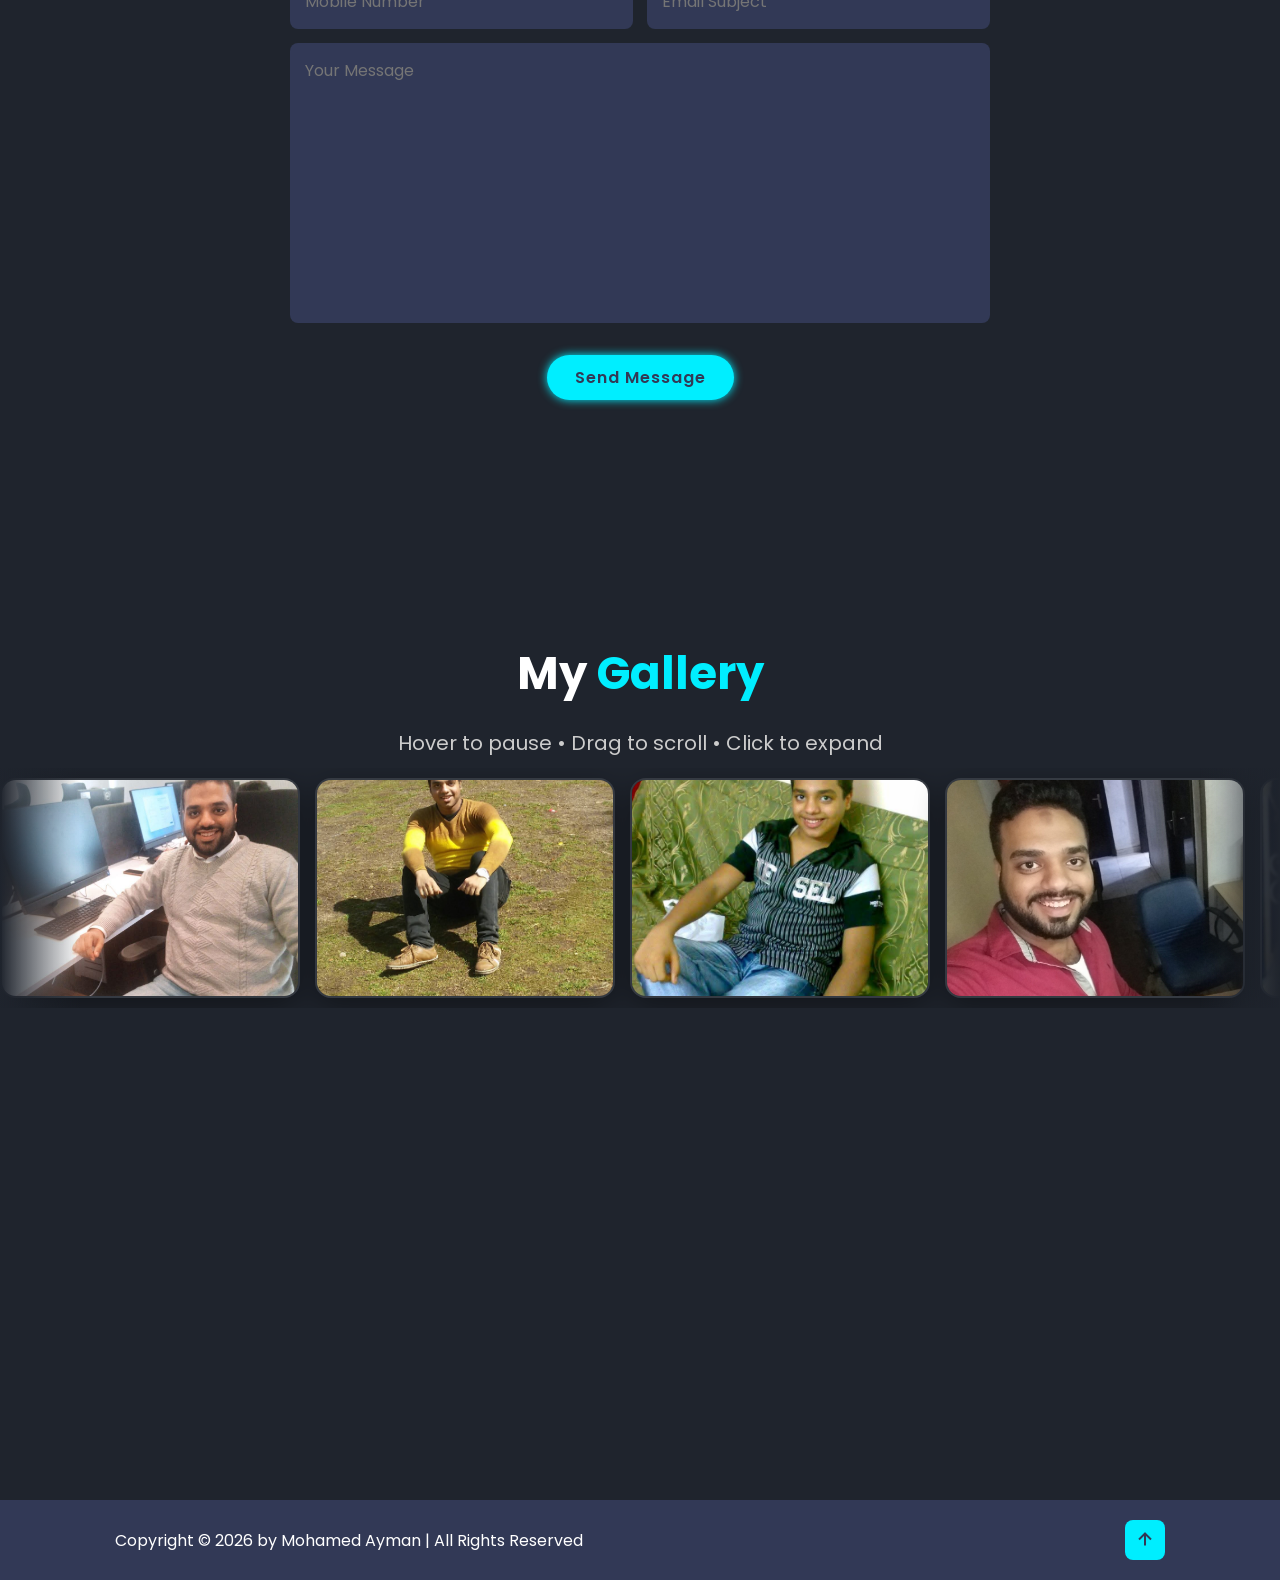
==== commit 84f43f63: "add new project and remove an html page called g.html" ====
--- a/index.html
+++ b/index.html
@@ -225,11 +225,14 @@
           </div>
         </div>
         <div class="portofolio-box">
-          <img src="f.webp" alt="" />
-          <div class="portofolio-layer">
-            <h4>web development</h4>
-            <p>Click to browse the project and explore the live demo.</p>
-            <a href="#"><i class="bx bx-link-external"></i></a>
+          <img src="ux.png" alt="" />
+          <div class="portofolio-layer">
+            <h4>The UX Design</h4>
+            <p>Click to browse the project and explore the live demo.</p>
+            <a
+              href="https://mohamed1ayman.github.io/Mohamed-Ayman-friday-3-9online-assignment4-web-c48-01100485047/"
+              ><i class="bx bx-link-external"></i
+            ></a>
           </div>
         </div>
         <div class="portofolio-box">
@@ -274,19 +277,13 @@
     <!-- ========== GALLERY SECTION ========== -->
     <section class="gallery-section" id="gallery">
       <h2 class="heading">My <span>Gallery</span></h2>
-      <p>
-        Hover to pause • Drag to scroll • Click to expand
-      </p>
+      <p>Hover to pause • Drag to scroll • Click to expand</p>
 
       <div class="gallery-container" id="galleryContainer">
         <div class="gallery-track" id="galleryTrack">
           <!-- Group 1 (Original) -->
           <div class="gallery-item">
-            <img
-              src="me1.jpeg"
-              alt="Speak Arabic Academy"
-              loading="lazy"
-            />
+            <img src="me1.jpeg" alt="Speak Arabic Academy" loading="lazy" />
             <div class="gallery-overlay">
               <h4>Mohamed Ayman</h4>
               <span><i class="bx bx-link-external"></i> View Project</span>
@@ -360,11 +357,7 @@
 
           <!-- Group 2 (Duplicate for infinite loop) -->
           <div class="gallery-item">
-            <img
-              src="me1.jpeg"
-              alt="Speak Arabic Academy"
-              loading="lazy"
-            />
+            <img src="me1.jpeg" alt="Speak Arabic Academy" loading="lazy" />
             <div class="gallery-overlay">
               <h4>Mohamed Ayman</h4>
               <span><i class="bx bx-link-external"></i> View Project</span>
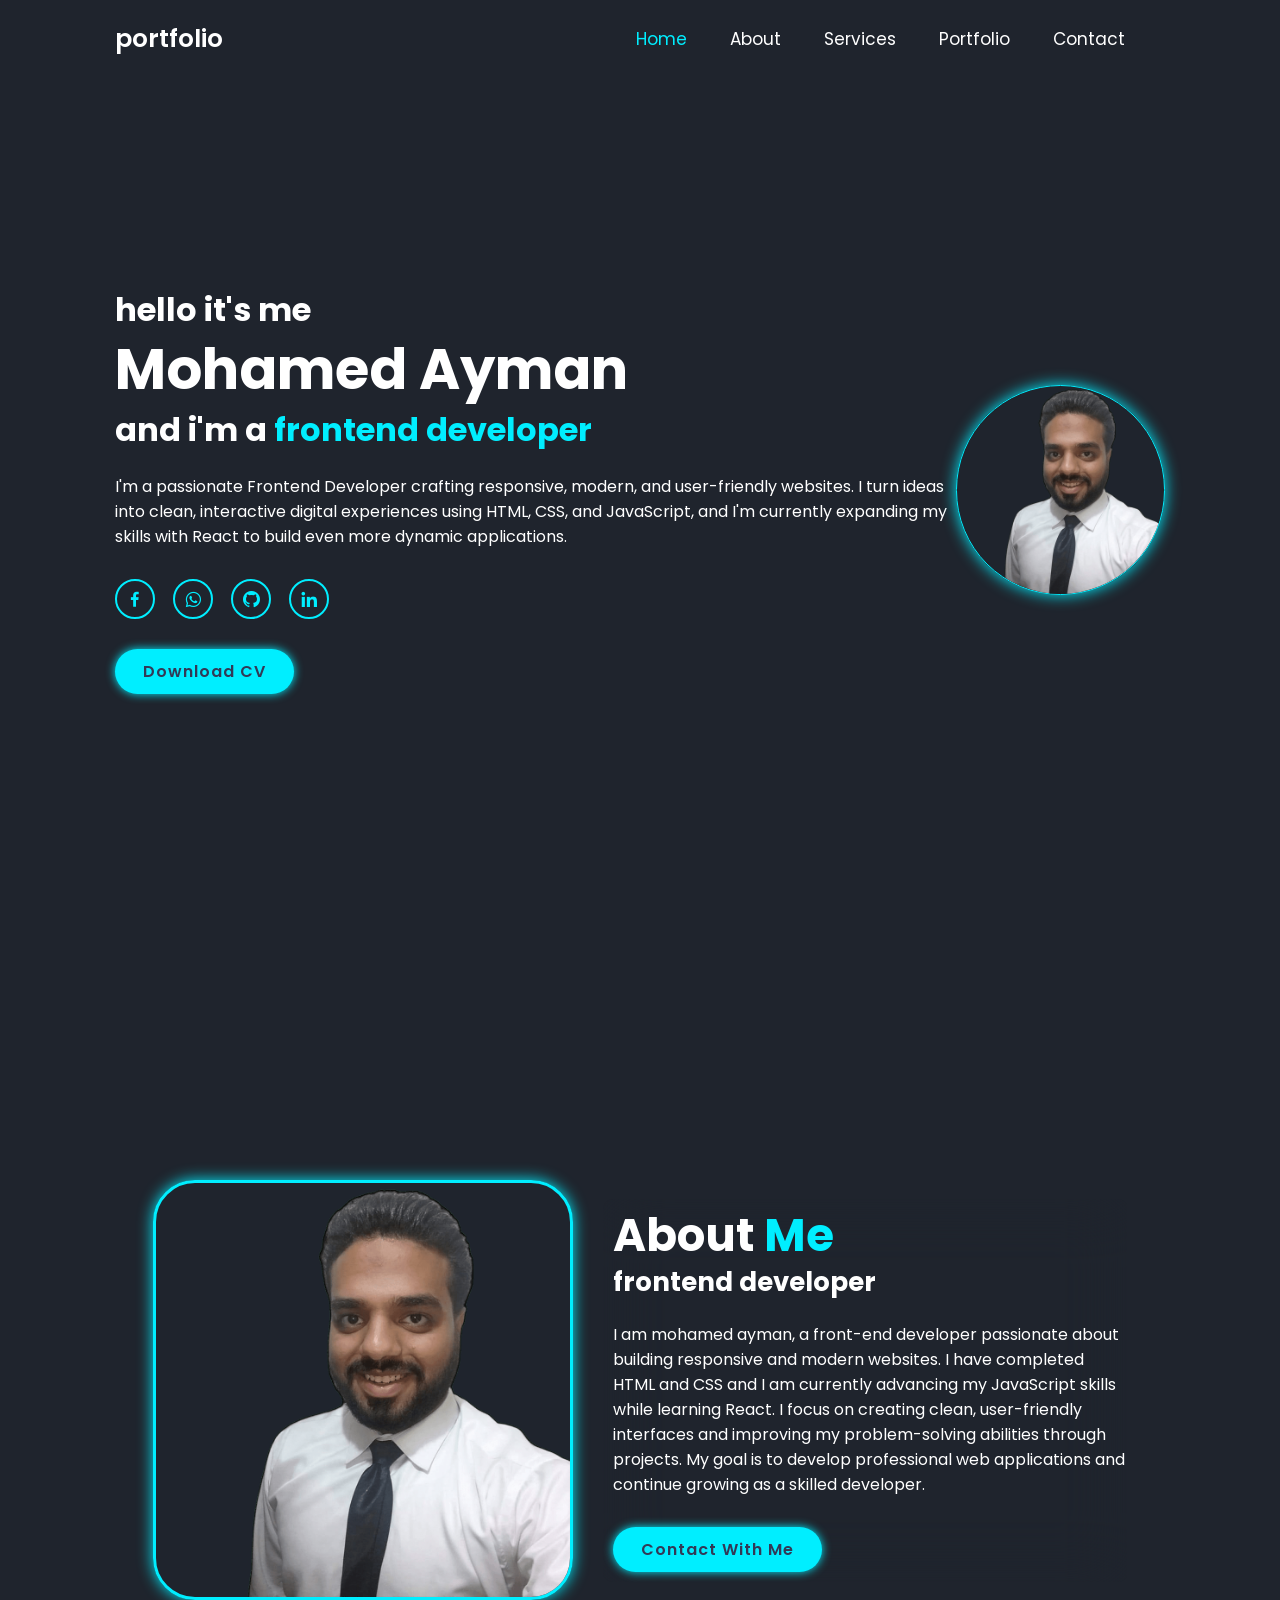
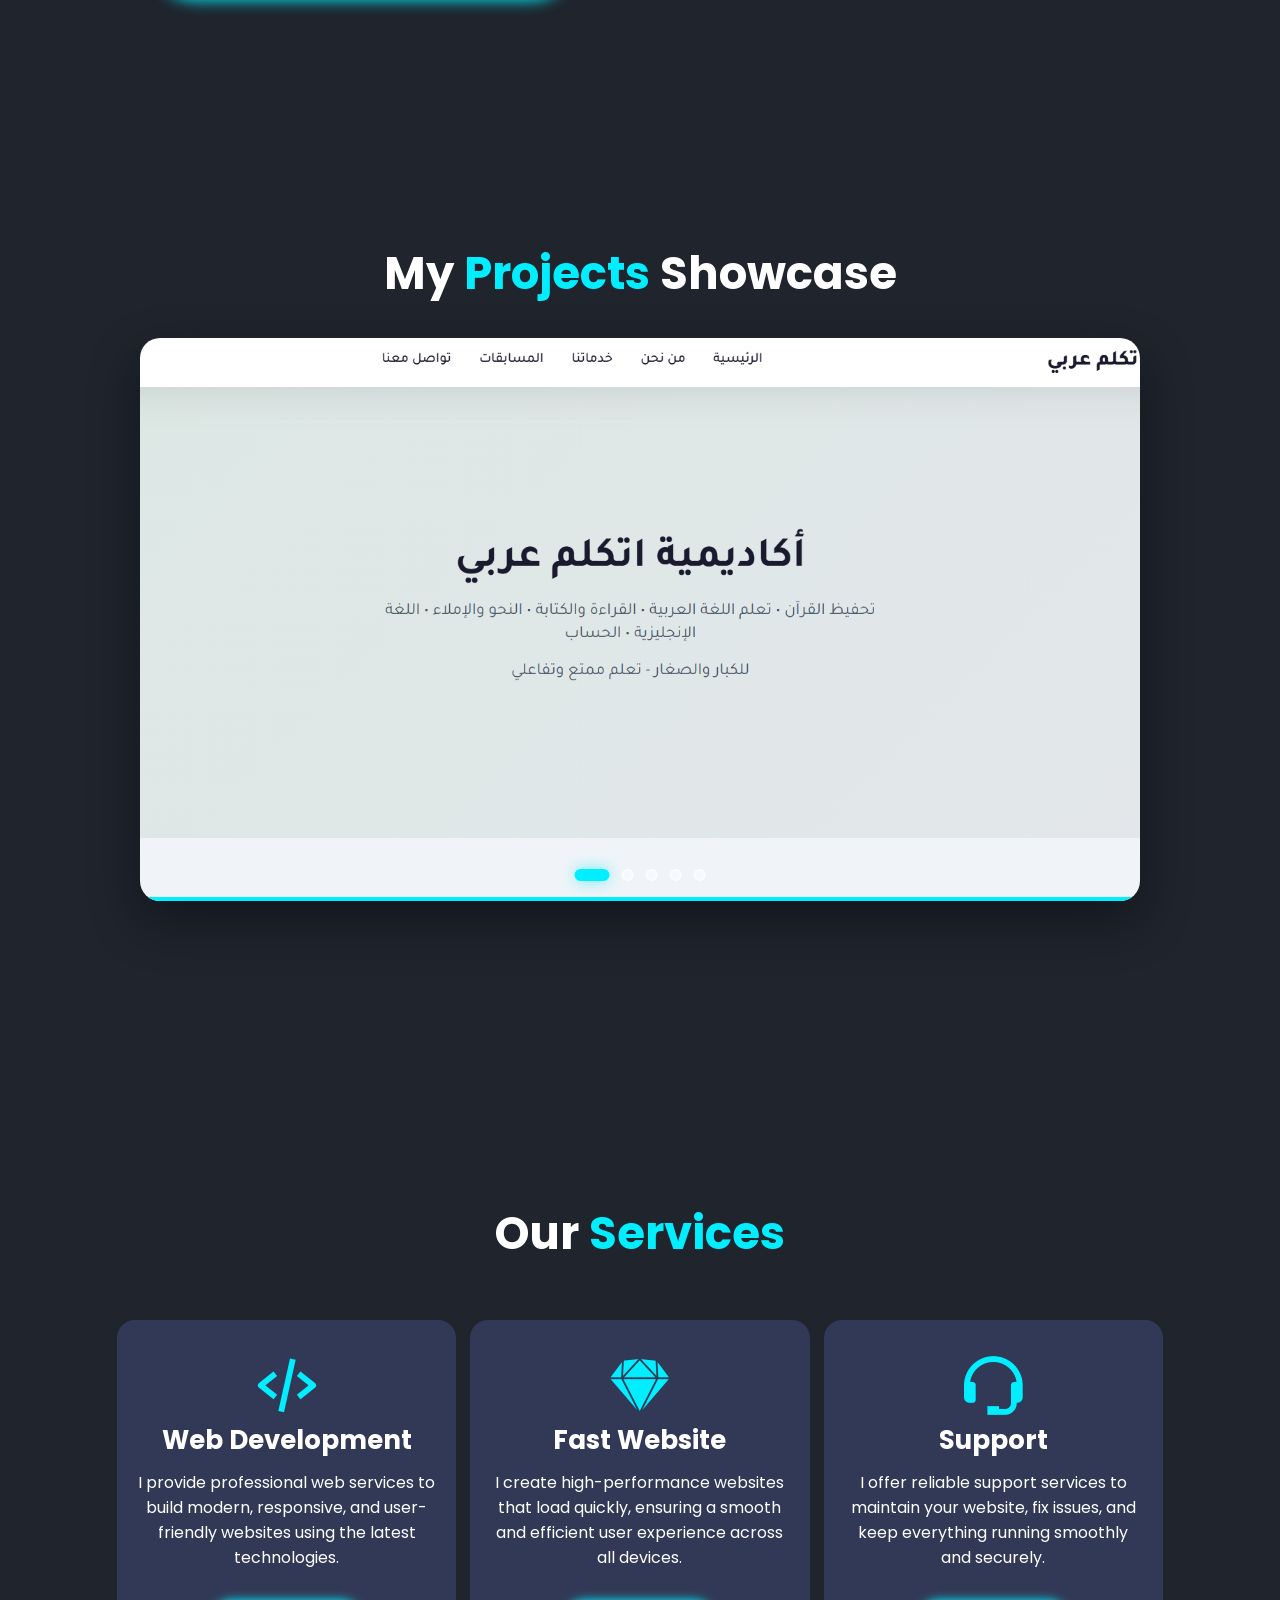
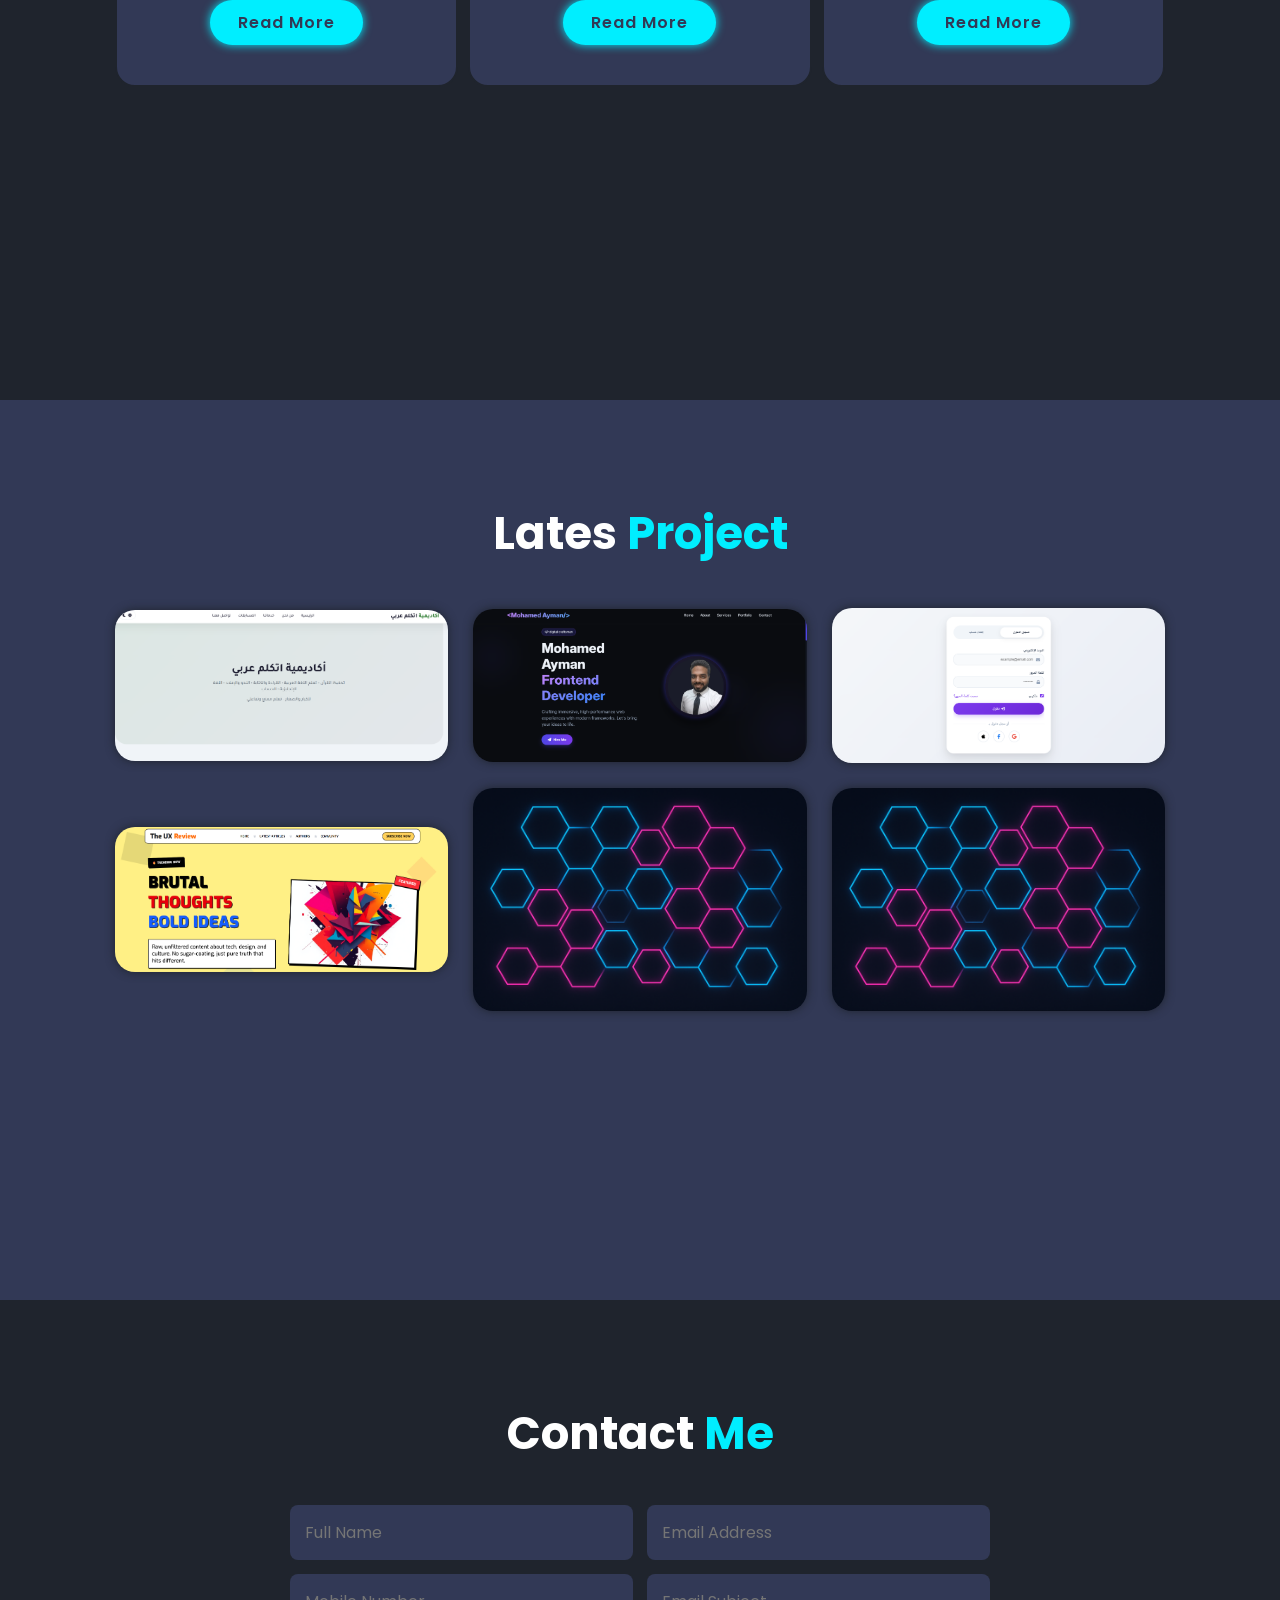
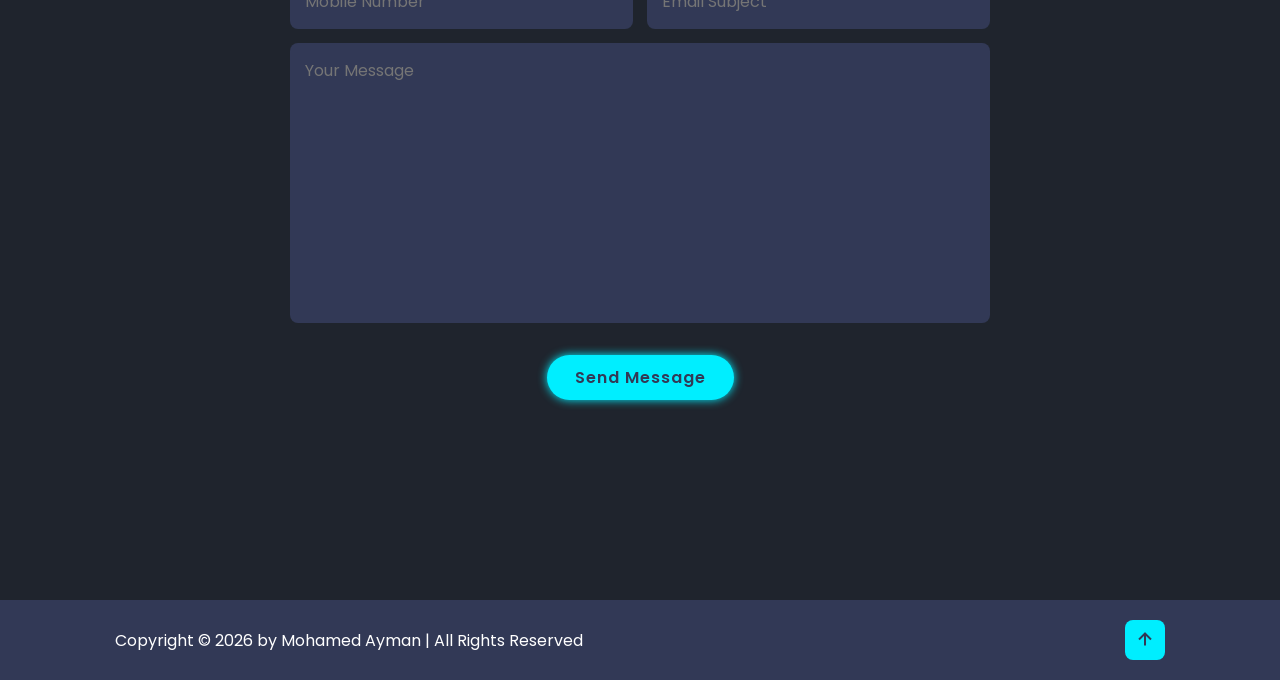
==== commit 2f076696: "remove gallery" ====
--- a/index.html
+++ b/index.html
@@ -274,163 +274,6 @@
         <input type="submit" value="Send Message" class="btn" />
       </form>
     </section>
-    <!-- ========== GALLERY SECTION ========== -->
-    <section class="gallery-section" id="gallery">
-      <h2 class="heading">My <span>Gallery</span></h2>
-      <p>Hover to pause • Drag to scroll • Click to expand</p>
-
-      <div class="gallery-container" id="galleryContainer">
-        <div class="gallery-track" id="galleryTrack">
-          <!-- Group 1 (Original) -->
-          <div class="gallery-item">
-            <img src="me1.jpeg" alt="Speak Arabic Academy" loading="lazy" />
-            <div class="gallery-overlay">
-              <h4>Mohamed Ayman</h4>
-              <span><i class="bx bx-link-external"></i> View Project</span>
-            </div>
-          </div>
-          <div class="gallery-item">
-            <img src="me2.jpeg" alt="Profile Template" loading="lazy" />
-            <div class="gallery-overlay">
-              <h4>Mohamed Ayman</h4>
-              <span><i class="bx bx-link-external"></i> View Project</span>
-            </div>
-          </div>
-          <div class="gallery-item">
-            <img src="m3.jpeg" alt="Login Form" loading="lazy" />
-            <div class="gallery-overlay">
-              <h4>Mohamed Ayman</h4>
-              <span><i class="bx bx-link-external"></i> View Project</span>
-            </div>
-          </div>
-          <div class="gallery-item">
-            <img src="me9.jpeg" alt="Project 4" loading="lazy" />
-            <div class="gallery-overlay">
-              <h4>Mohamed Ayman</h4>
-              <span><i class="bx bx-link-external"></i> View Project</span>
-            </div>
-          </div>
-          <div class="gallery-item">
-            <img src="me5.jpeg" alt="Project 5" loading="lazy" />
-            <div class="gallery-overlay">
-              <h4>Mohamed Ayman</h4>
-              <span><i class="bx bx-link-external"></i> View Project</span>
-            </div>
-          </div>
-          <div class="gallery-item">
-            <img src="me6.jpeg" alt="Project 6" loading="lazy" />
-            <div class="gallery-overlay">
-              <h4>Mohamed Ayman</h4>
-              <span><i class="bx bx-link-external"></i> View Project</span>
-            </div>
-          </div>
-          <div class="gallery-item">
-            <img src="me7.jpeg" alt="Project 7" loading="lazy" />
-            <div class="gallery-overlay">
-              <h4>Mohamed Ayman</h4>
-              <span><i class="bx bx-link-external"></i> View Project</span>
-            </div>
-          </div>
-          <div class="gallery-item">
-            <img src="me8.jpeg" alt="Project 8" loading="lazy" />
-            <div class="gallery-overlay">
-              <h4>Mohamed Ayman</h4>
-              <span><i class="bx bx-link-external"></i> View Project</span>
-            </div>
-          </div>
-
-          <div class="gallery-item">
-            <img src="me15.jpeg" alt="Project 8" loading="lazy" />
-            <div class="gallery-overlay">
-              <h4>Mohamed Ayman</h4>
-              <span><i class="bx bx-link-external"></i> View Project</span>
-            </div>
-          </div>
-
-          <div class="gallery-item">
-            <img src="me16.jpeg" alt="Project 8" loading="lazy" />
-            <div class="gallery-overlay">
-              <h4>Mohamed Ayman</h4>
-              <span><i class="bx bx-link-external"></i> View Project</span>
-            </div>
-          </div>
-
-          <!-- Group 2 (Duplicate for infinite loop) -->
-          <div class="gallery-item">
-            <img src="me1.jpeg" alt="Speak Arabic Academy" loading="lazy" />
-            <div class="gallery-overlay">
-              <h4>Mohamed Ayman</h4>
-              <span><i class="bx bx-link-external"></i> View Project</span>
-            </div>
-          </div>
-          <div class="gallery-item">
-            <img src="me2.jpeg" alt="Profile Template" loading="lazy" />
-            <div class="gallery-overlay">
-              <h4>Mohamed Ayman</h4>
-              <span><i class="bx bx-link-external"></i> View Project</span>
-            </div>
-          </div>
-          <div class="gallery-item">
-            <img src="m3.jpeg" alt="Login Form" loading="lazy" />
-            <div class="gallery-overlay">
-              <h4>Mohamed Ayman</h4>
-              <span><i class="bx bx-link-external"></i> View Project</span>
-            </div>
-          </div>
-          <div class="gallery-item">
-            <img src="me9.jpeg" alt="Project 4" loading="lazy" />
-            <div class="gallery-overlay">
-              <h4>Mohamed Ayman</h4>
-              <span><i class="bx bx-link-external"></i> View Project</span>
-            </div>
-          </div>
-          <div class="gallery-item">
-            <img src="me5.jpeg" alt="Project 5" loading="lazy" />
-            <div class="gallery-overlay">
-              <h4>Mohamed Ayman</h4>
-              <span><i class="bx bx-link-external"></i> View Project</span>
-            </div>
-          </div>
-          <div class="gallery-item">
-            <img src="me6.jpeg" alt="Project 6" loading="lazy" />
-            <div class="gallery-overlay">
-              <h4>Mohamed Ayman</h4>
-              <span><i class="bx bx-link-external"></i> View Project</span>
-            </div>
-          </div>
-          <div class="gallery-item">
-            <img src="me7.jpeg" alt="Project 7" loading="lazy" />
-            <div class="gallery-overlay">
-              <h4>Mohamed Ayman</h4>
-              <span><i class="bx bx-link-external"></i> View Project</span>
-            </div>
-          </div>
-          <div class="gallery-item">
-            <img src="me8.jpeg" alt="Project 8" loading="lazy" />
-            <div class="gallery-overlay">
-              <h4>Mohamed Ayman</h4>
-              <span><i class="bx bx-link-external"></i> web Developer</span>
-            </div>
-          </div>
-
-          <div class="gallery-item">
-            <img src="me15.jpeg" alt="Project 8" loading="lazy" />
-            <div class="gallery-overlay">
-              <h4>Mohamed Ayman</h4>
-              <span><i class="bx bx-link-external"></i> View Project</span>
-            </div>
-          </div>
-
-          <div class="gallery-item">
-            <img src="me16.jpeg" alt="Project 8" loading="lazy" />
-            <div class="gallery-overlay">
-              <h4>Mohamed Ayman</h4>
-              <span><i class="bx bx-link-external"></i> View Project</span>
-            </div>
-          </div>
-        </div>
-      </div>
-    </section>
     <footer class="footer">
       <div class="footer-text">
         <p>Copyright &copy; 2026 by Mohamed Ayman | All Rights Reserved</p>
--- a/style.css
+++ b/style.css
@@ -696,182 +696,7 @@
       transition: width 0.1s linear;
     }
 
-     /* ========== GALLERY SECTION ========== */
-    .gallery-section {
-      padding: 4rem 0;
-      background: var(--bg-color, #1f242d);
-      overflow: hidden;
-    }
-
-    .gallery-section .heading {
-      text-align: center;
-      margin-bottom: 2rem;
-    }
-
-    .gallery-section p {
-     text-align: center; 
-     color: #ccc; 
-     margin-bottom: 1rem;
-     font-size: 20px;
-    }
-
-    .gallery-section .heading span {
-      color: var(--main-color, #0ef);
-    }
-
-    /* Gallery Container */
-    .gallery-container {
-      position: relative;
-      width: 100%;
-      overflow: hidden;
-      padding: 1rem 0;
-    }
-
-    /* The moving track */
-    .gallery-track {
-      display: flex;
-      gap: 1.5rem;
-      width: max-content;
-      animation: scrollGallery 30s linear infinite;
-      will-change: transform;
-    }
-
-    /* Pause on hover */
-    .gallery-container:hover .gallery-track {
-      animation-play-state: paused;
-    }
-
-    /* Individual Gallery Item */
-    .gallery-item {
-      flex-shrink: 0;
-      width: 300px;
-      height: 220px;
-      border-radius: 16px;
-      overflow: hidden;
-      position: relative;
-      cursor: pointer;
-      border: 2px solid rgba(255, 255, 255, 0.1);
-      transition: all 0.4s cubic-bezier(0.25, 0.46, 0.45, 0.94);
-      box-shadow: 0 10px 30px rgba(0, 0, 0, 0.4);
-    }
-
-    .gallery-item:hover {
-      transform: translateY(-8px) scale(1.03);
-      border-color: var(--main-color, #0ef);
-      box-shadow: 0 20px 50px rgba(0, 238, 255, 0.3);
-      z-index: 5;
-    }
-
-    .gallery-item img {
-      width: 100%;
-      height: 100%;
-      object-fit: cover;
-      display: block;
-      transition: transform 0.6s ease;
-    }
-
-    .gallery-item:hover img {
-      transform: scale(1.1);
-    }
-
-    /* Overlay Effect */
-    .gallery-overlay {
-      position: absolute;
-      inset: 0;
-      background: linear-gradient(
-        to top,
-        rgba(0, 0, 0, 0.8) 0%,
-        rgba(0, 0, 0, 0.2) 50%,
-        transparent 100%
-      );
-      display: flex;
-      flex-direction: column;
-      justify-content: flex-end;
-      padding: 1.2rem;
-      opacity: 0;
-      transition: opacity 0.4s ease;
-    }
-
-    .gallery-item:hover .gallery-overlay {
-      opacity: 1;
-    }
-
-    .gallery-overlay h4 {
-      color: #fff;
-      font-size: 1.1rem;
-      font-weight: 700;
-      margin-bottom: 0.3rem;
-    }
-
-    .gallery-overlay span {
-      color: var(--main-color, #0ef);
-      font-size: 0.85rem;
-      font-weight: 500;
-      display: flex;
-      align-items: center;
-      gap: 0.3rem;
-    }
-
-    .gallery-overlay span i {
-      font-size: 0.9rem;
-    }
-
-    /* Gradient Edges for Infinite Feel */
-    .gallery-container::before,
-    .gallery-container::after {
-      content: "";
-      position: absolute;
-      top: 0;
-      bottom: 0;
-      width: 80px;
-      z-index: 2;
-      pointer-events: none;
-    }
-
-    .gallery-container::before {
-      left: 0;
-      background: linear-gradient(
-        to right,
-        var(--bg-color, #1f242d) 0%,
-        transparent 100%
-      );
-    }
-
-    .gallery-container::after {
-      right: 0;
-      background: linear-gradient(
-        to left,
-        var(--bg-color, #1f242d) 0%,
-        transparent 100%
-      );
-    }
-
-    /* Scrollbar hidden but draggable */
-    .gallery-container {
-      cursor: grab;
-    }
-
-    .gallery-container:active {
-      cursor: grabbing;
-    }
-
-    /* Animation Keyframes */
-    @keyframes scrollGallery {
-      0% {
-        transform: translateX(0);
-      }
-      100% {
-        transform: translateX(-50%);
-      }
-    }
-
-    /* Duplicate track for seamless loop */
-    .gallery-track.clone {
-      position: absolute;
-      top: 0;
-      left: 100%;
-      animation: none;
-    }
+     
 
     /* Responsive */
     @media (max-width: 768px) {
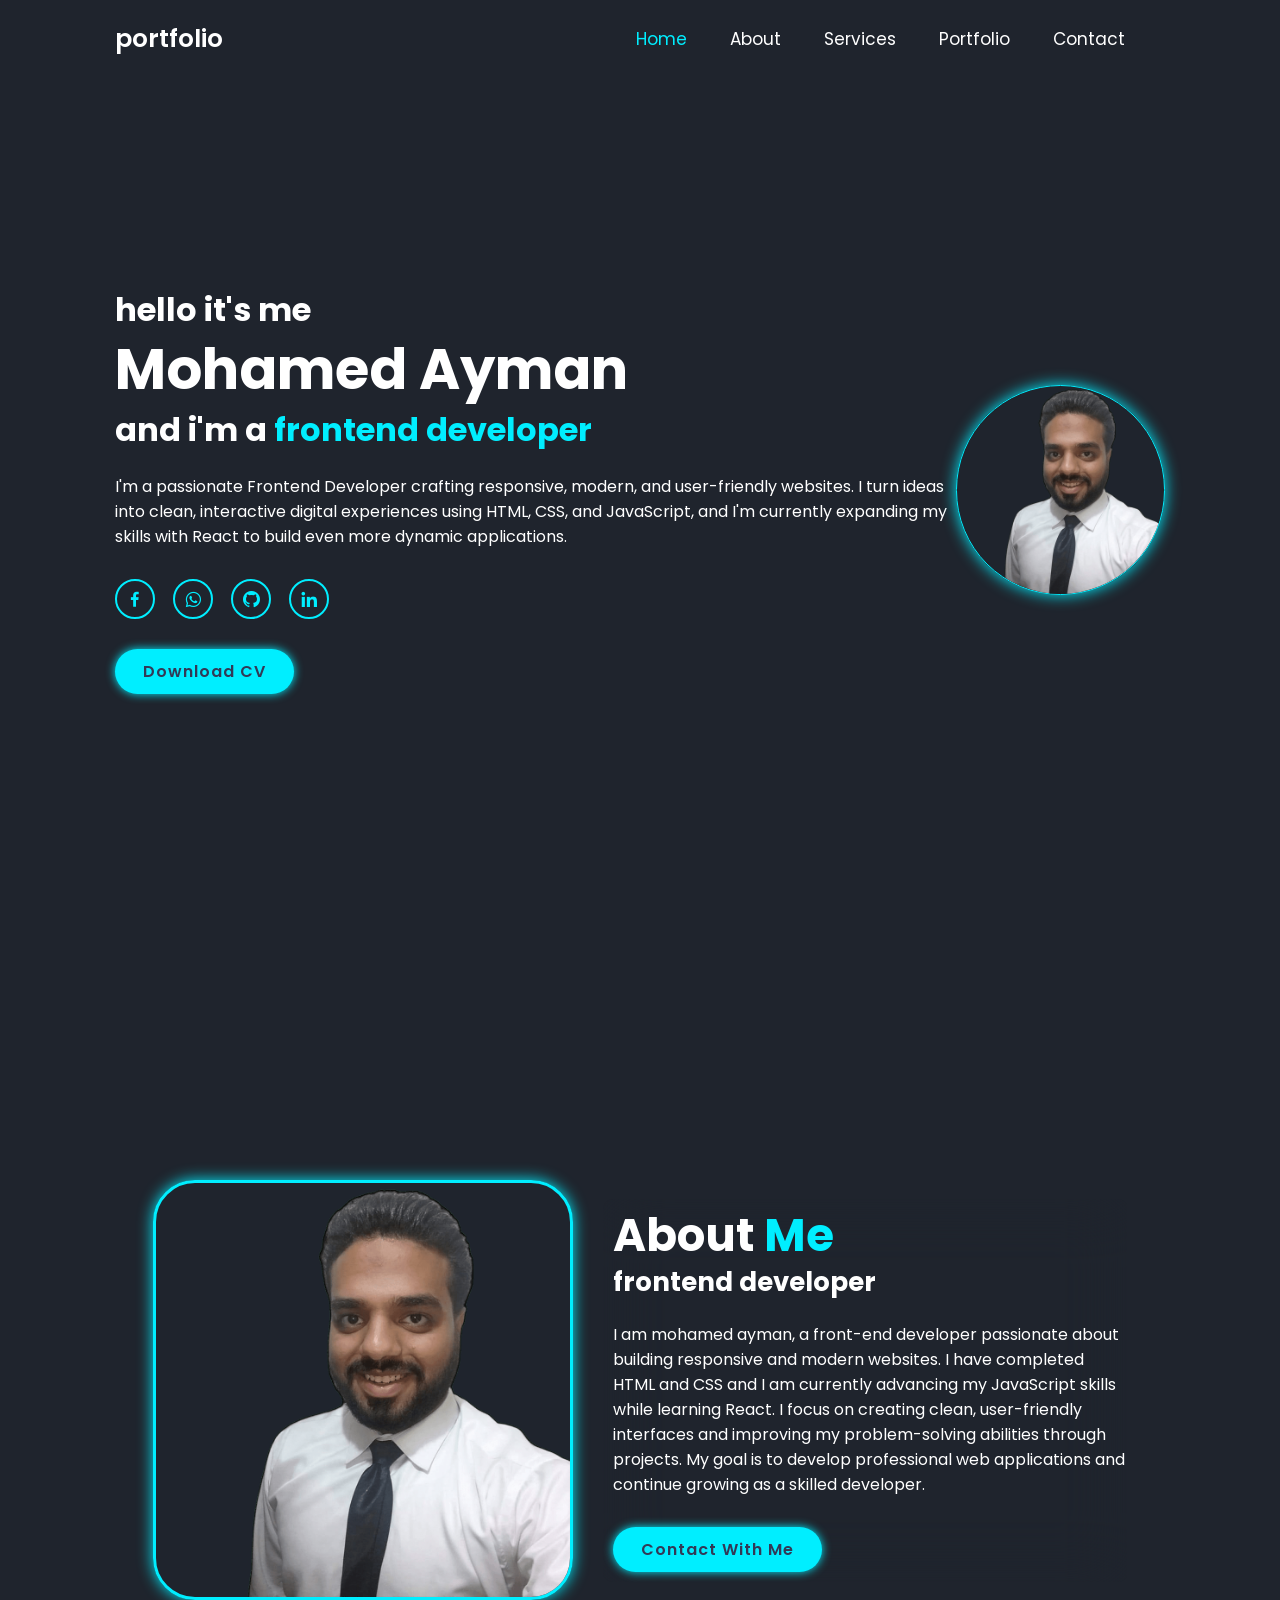
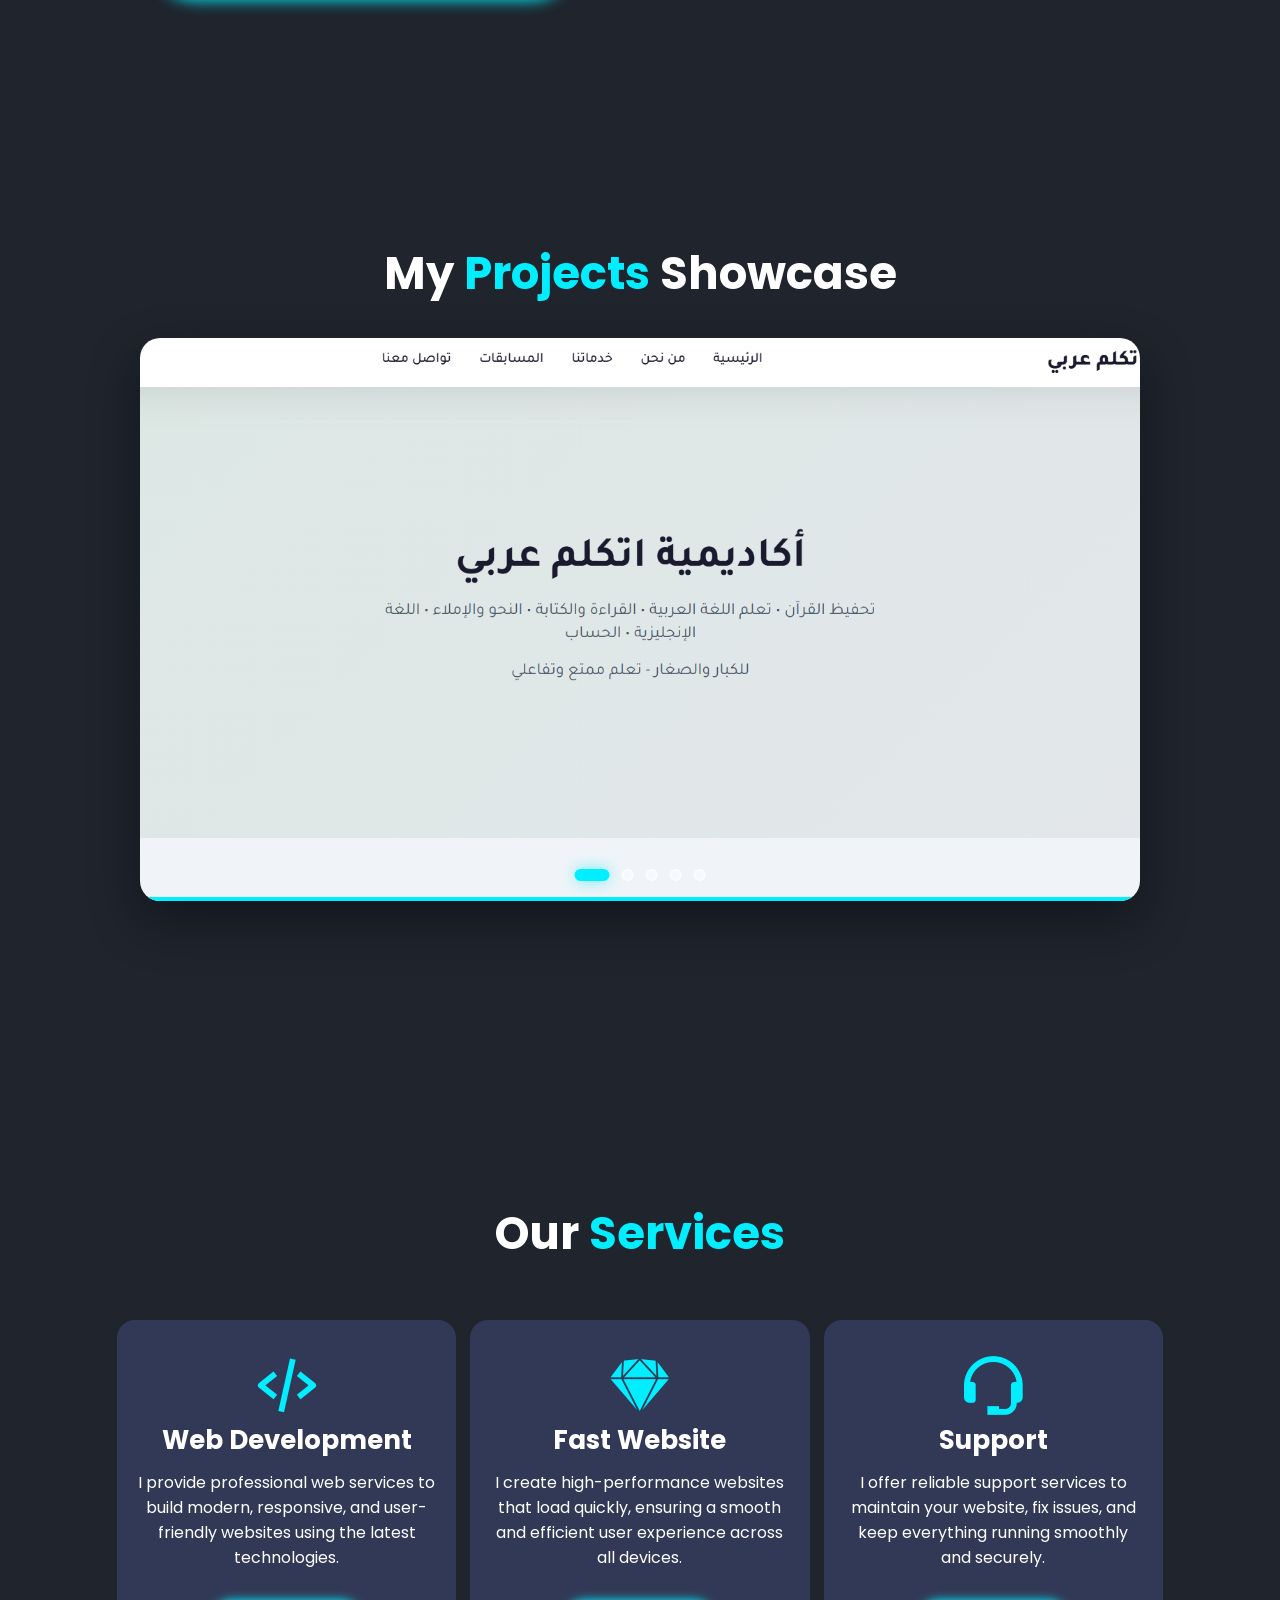
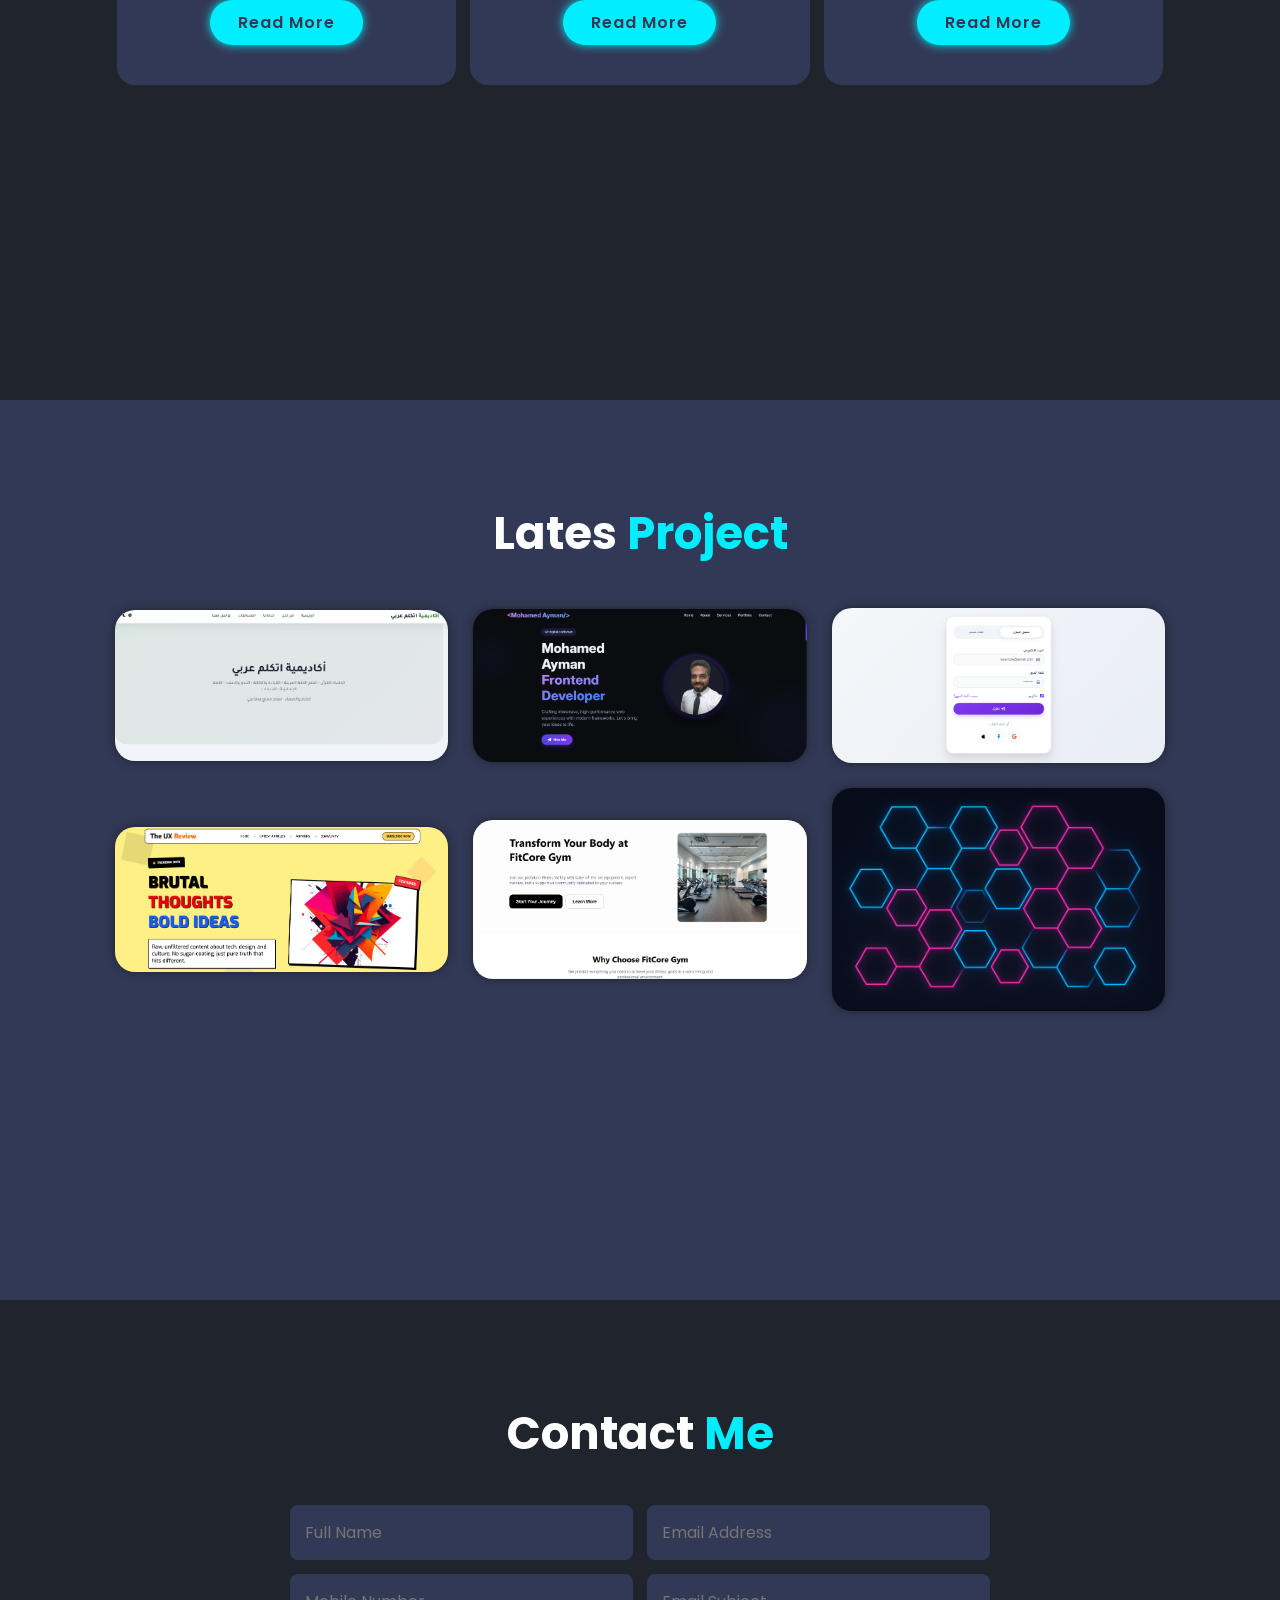
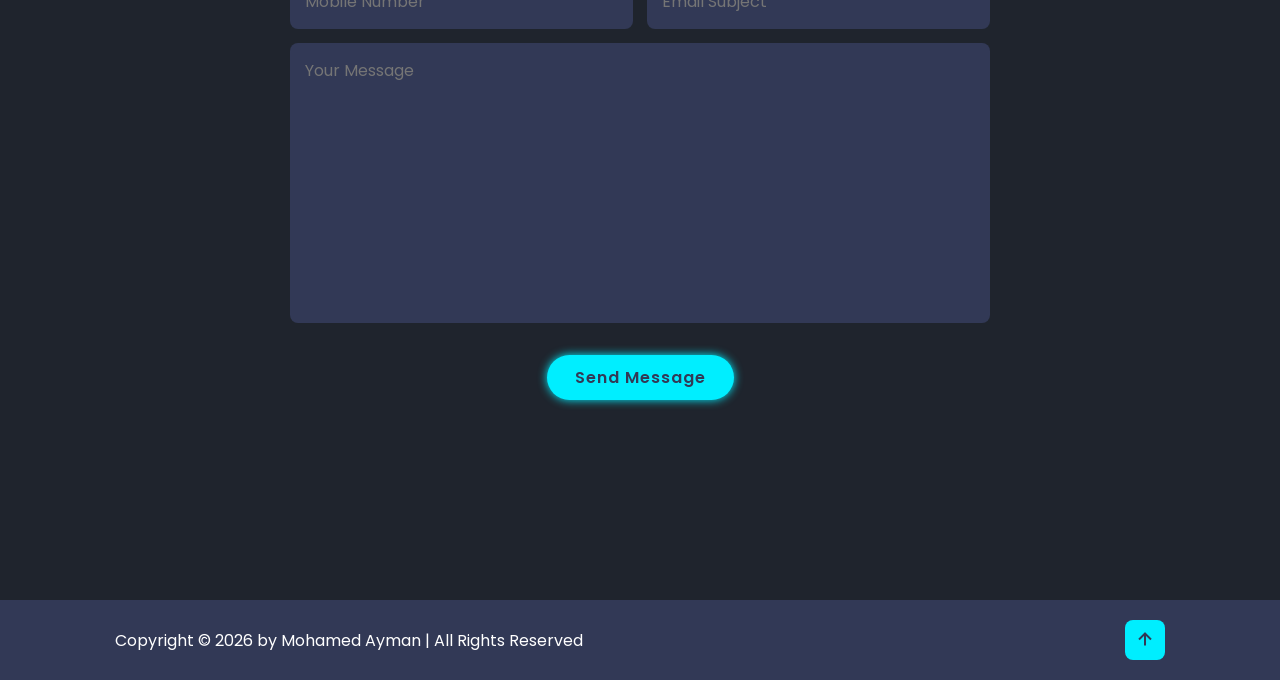
==== commit da1b523c: "add new project fitcore" ====
--- a/index.html
+++ b/index.html
@@ -236,11 +236,11 @@
           </div>
         </div>
         <div class="portofolio-box">
-          <img src="f.webp" alt="" />
-          <div class="portofolio-layer">
-            <h4>web development</h4>
-            <p>Click to browse the project and explore the live demo.</p>
-            <a href="#"><i class="bx bx-link-external"></i></a>
+          <img src="fitcore.png" alt="" />
+          <div class="portofolio-layer">
+            <h4>FitCore Gym</h4>
+            <p>Click to browse the project and explore the live demo.</p>
+            <a href="https://mohamed1ayman.github.io/fitcore-gym/"><i class="bx bx-link-external"></i></a>
           </div>
         </div>
         <div class="portofolio-box">
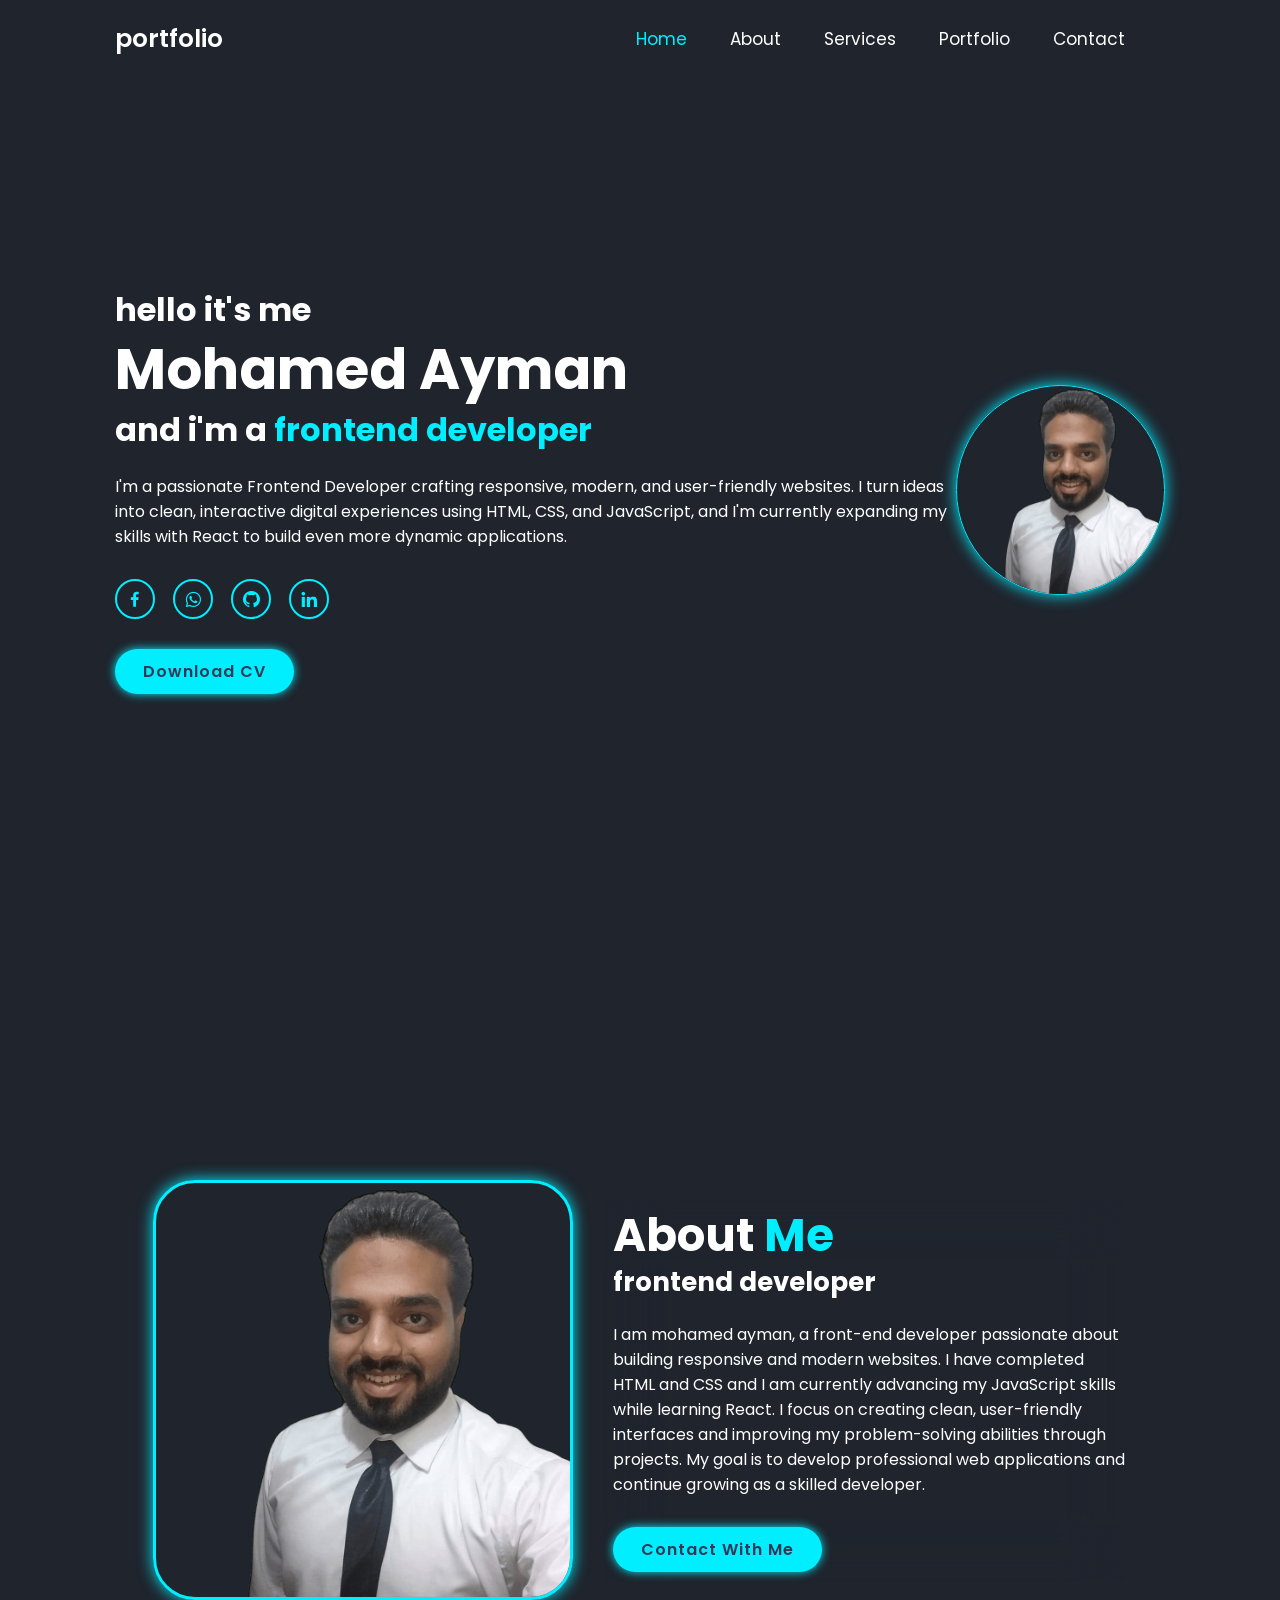
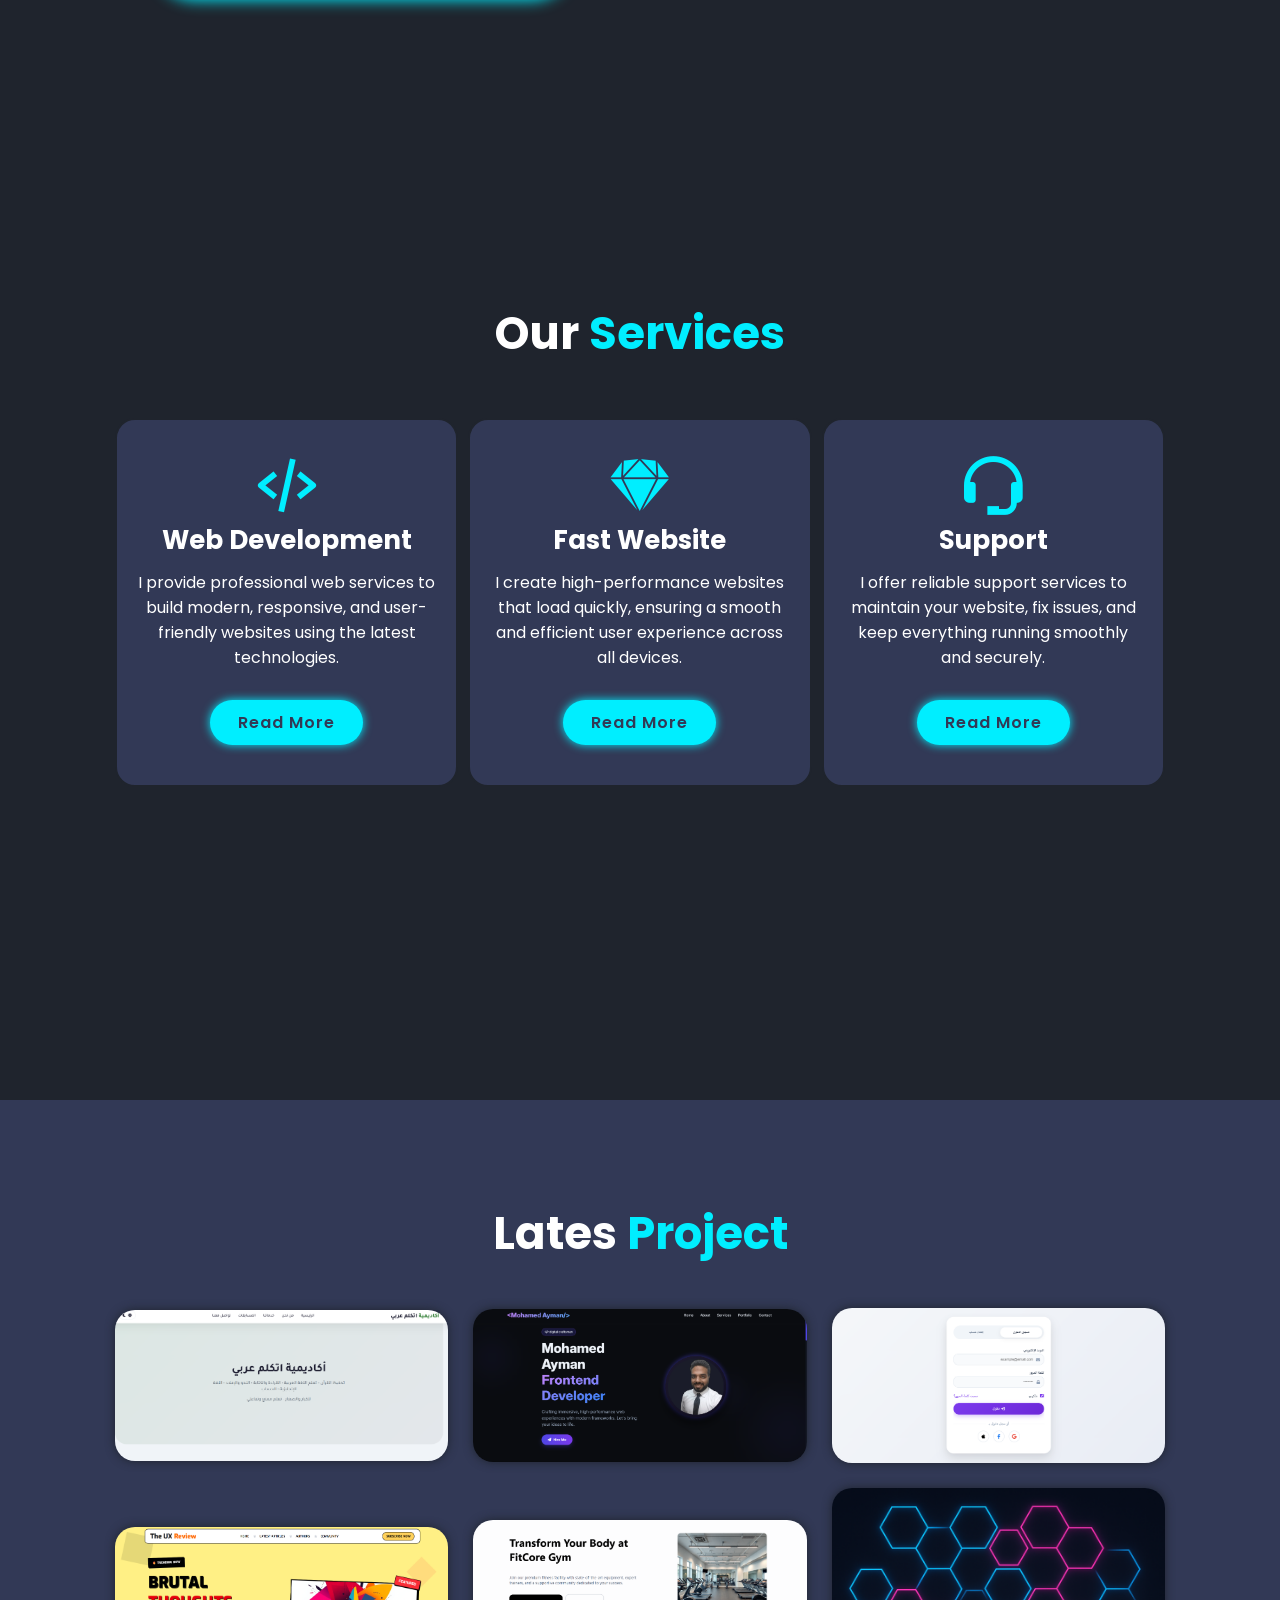
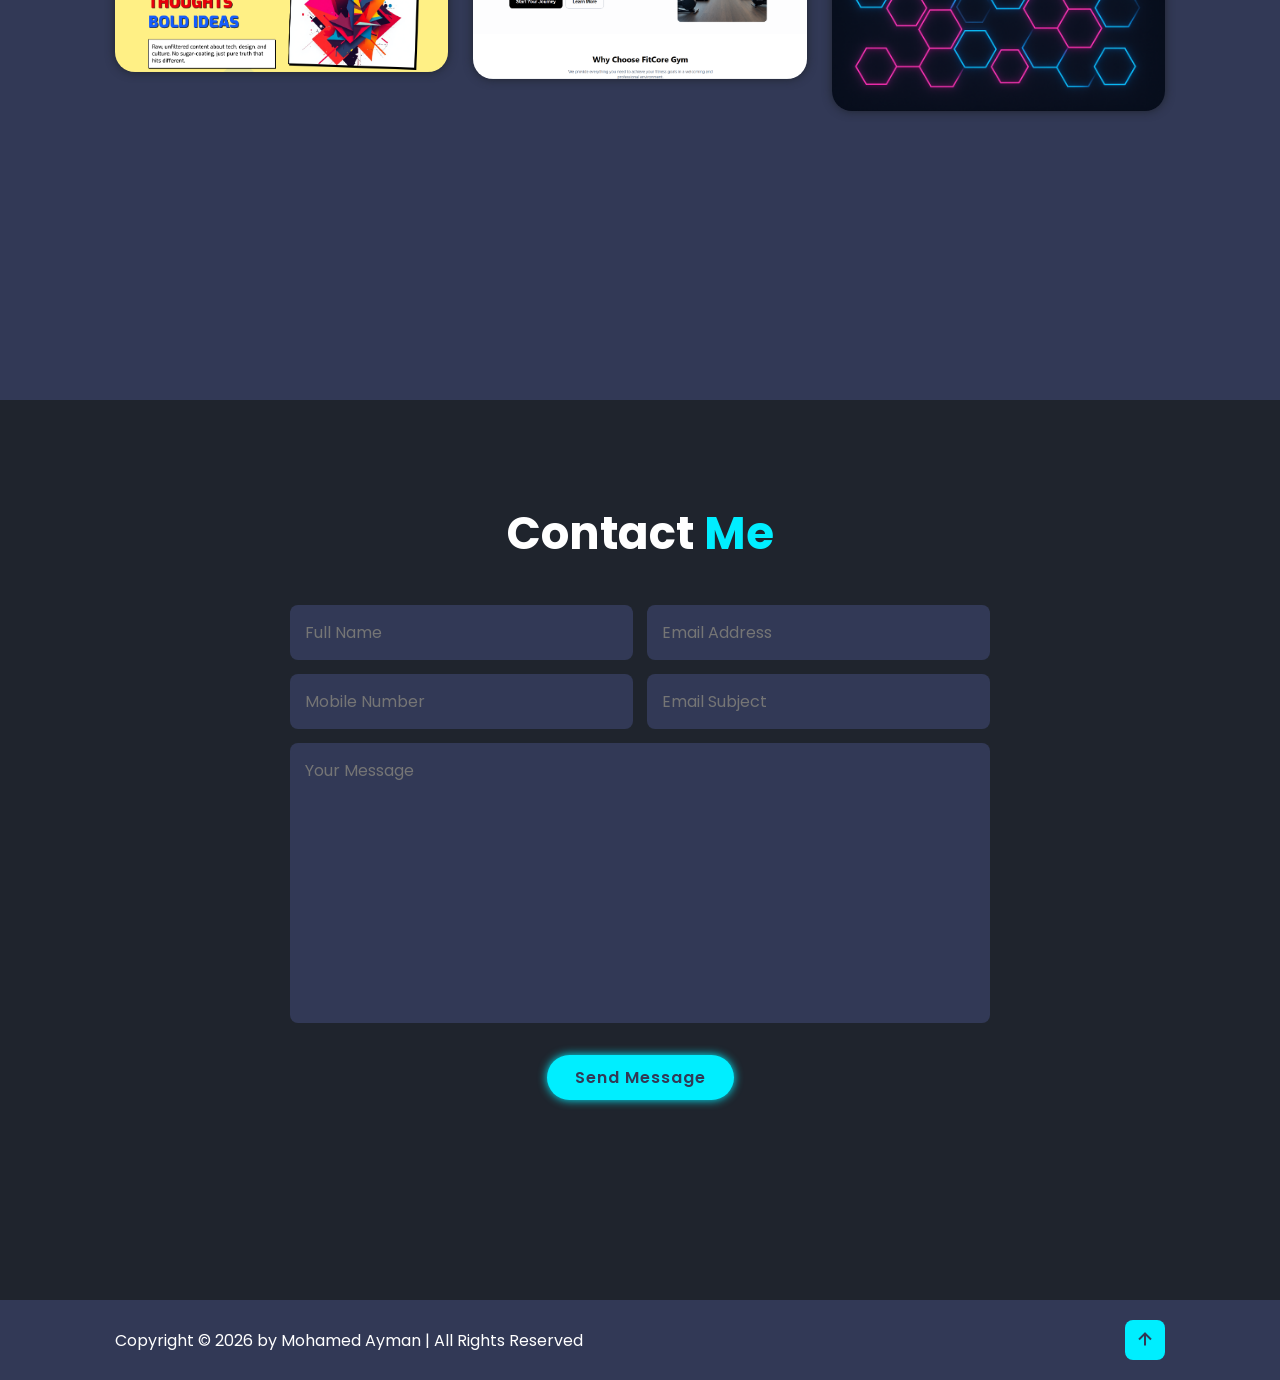
==== commit 7e899088: "add new project e-commerce" ====
--- a/index.html
+++ b/index.html
@@ -91,73 +91,7 @@
         <a href="#contact" class="btn">Contact with me</a>
       </div>
     </section>
-    <!-- ========== SLIDER SECTION ========== -->
-    <section class="slider-section" id="projects-slider">
-      <h2 class="heading">My <span>Projects</span> Showcase</h2>
-
-      <div class="slider-container">
-        <!-- Slider Wrapper -->
-        <div class="slider-wrapper" id="sliderWrapper">
-          <!-- Slide 1 -->
-          <div class="slide">
-            <img
-              src="speack-arabic.png"
-              alt="Speak Arabic Academy"
-              loading="lazy"
-            />
-            <div class="slide-overlay">
-              <h3>Speak Arabic Academy</h3>
-            </div>
-          </div>
-          <!-- Slide 2 -->
-          <div class="slide">
-            <img src="profile.png" alt="Profile Template" loading="lazy" />
-            <div class="slide-overlay">
-              <h3>Profile Template</h3>
-            </div>
-          </div>
-          <!-- Slide 3 -->
-          <div class="slide">
-            <img src="login.png" alt="Login Form" loading="lazy" />
-            <div class="slide-overlay">
-              <h3>Login Form Design</h3>
-            </div>
-          </div>
-          <!-- Slide 4 -->
-          <div class="slide">
-            <img src="f.webp" alt="Project 4" loading="lazy" />
-            <div class="slide-overlay">
-              <h3>Web Development Project</h3>
-            </div>
-          </div>
-          <!-- Slide 5 -->
-          <div class="slide">
-            <img src="f.webp" alt="Project 5" loading="lazy" />
-            <div class="slide-overlay">
-              <h3>Creative Design</h3>
-            </div>
-          </div>
-        </div>
-
-        <!-- Navigation Buttons -->
-        <button
-          class="slider-btn prev"
-          id="prevBtn"
-          aria-label="Previous slide"
-        >
-          <i class="bx bx-chevron-left"></i>
-        </button>
-        <button class="slider-btn next" id="nextBtn" aria-label="Next slide">
-          <i class="bx bx-chevron-right"></i>
-        </button>
-
-        <!-- Dots -->
-        <div class="slider-dots" id="sliderDots"></div>
-
-        <!-- Progress Bar -->
-        <div class="slider-progress" id="sliderProgress"></div>
-      </div>
-    </section>
+  
 
     <section class="services" id="services">
       <h2 class="heading">our <span>Services</span></h2>
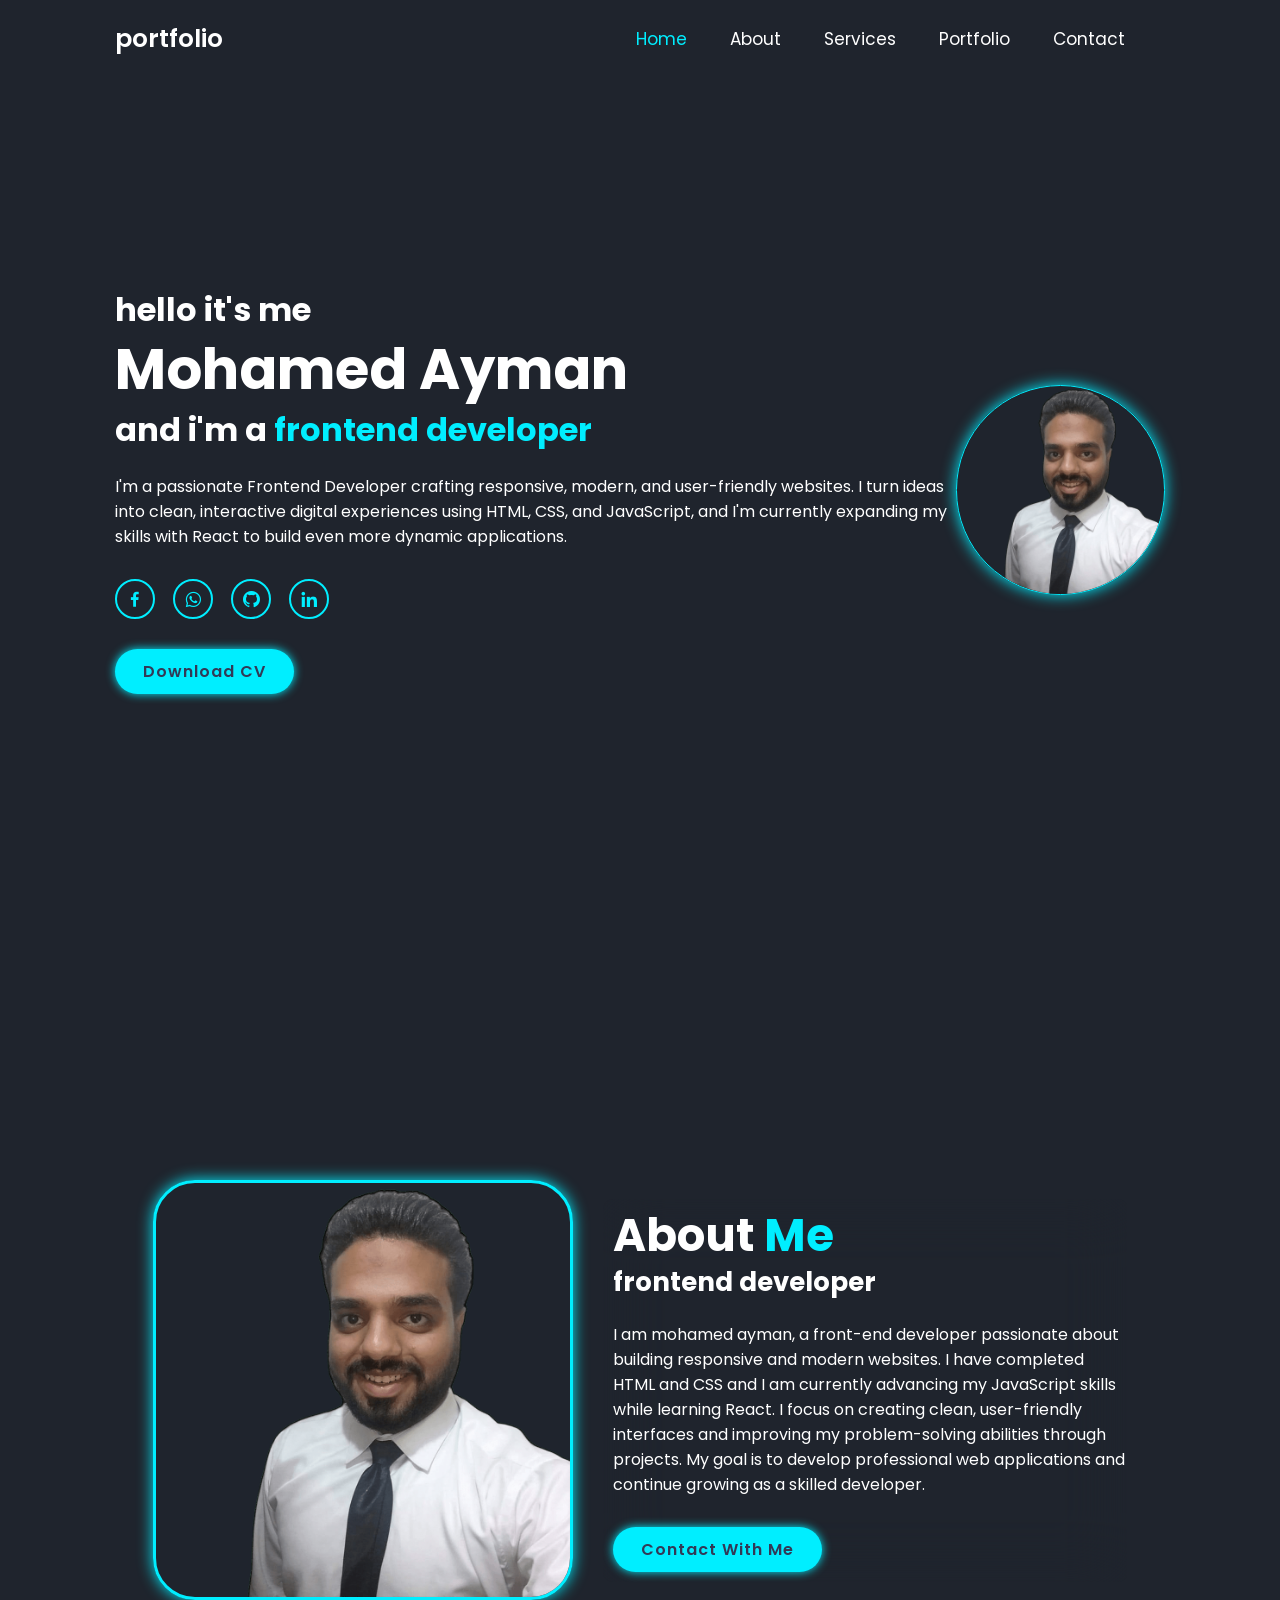
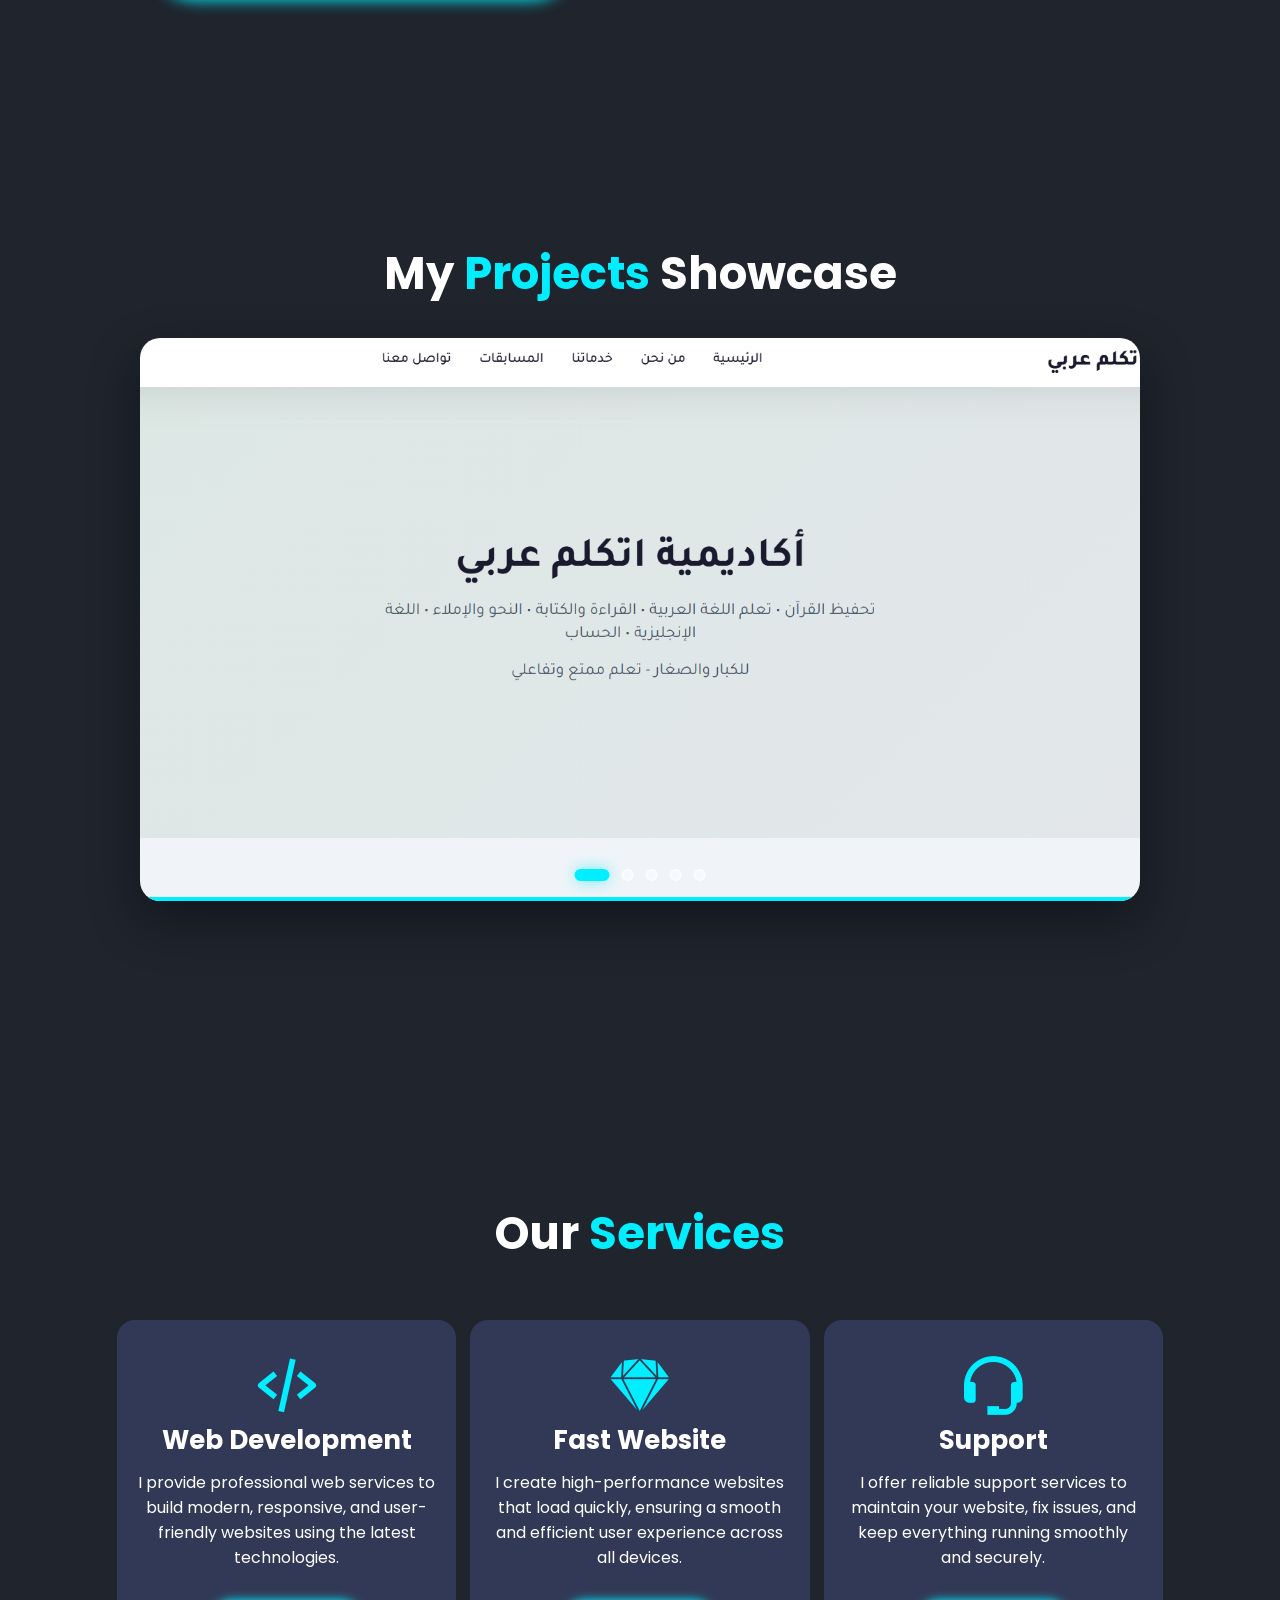
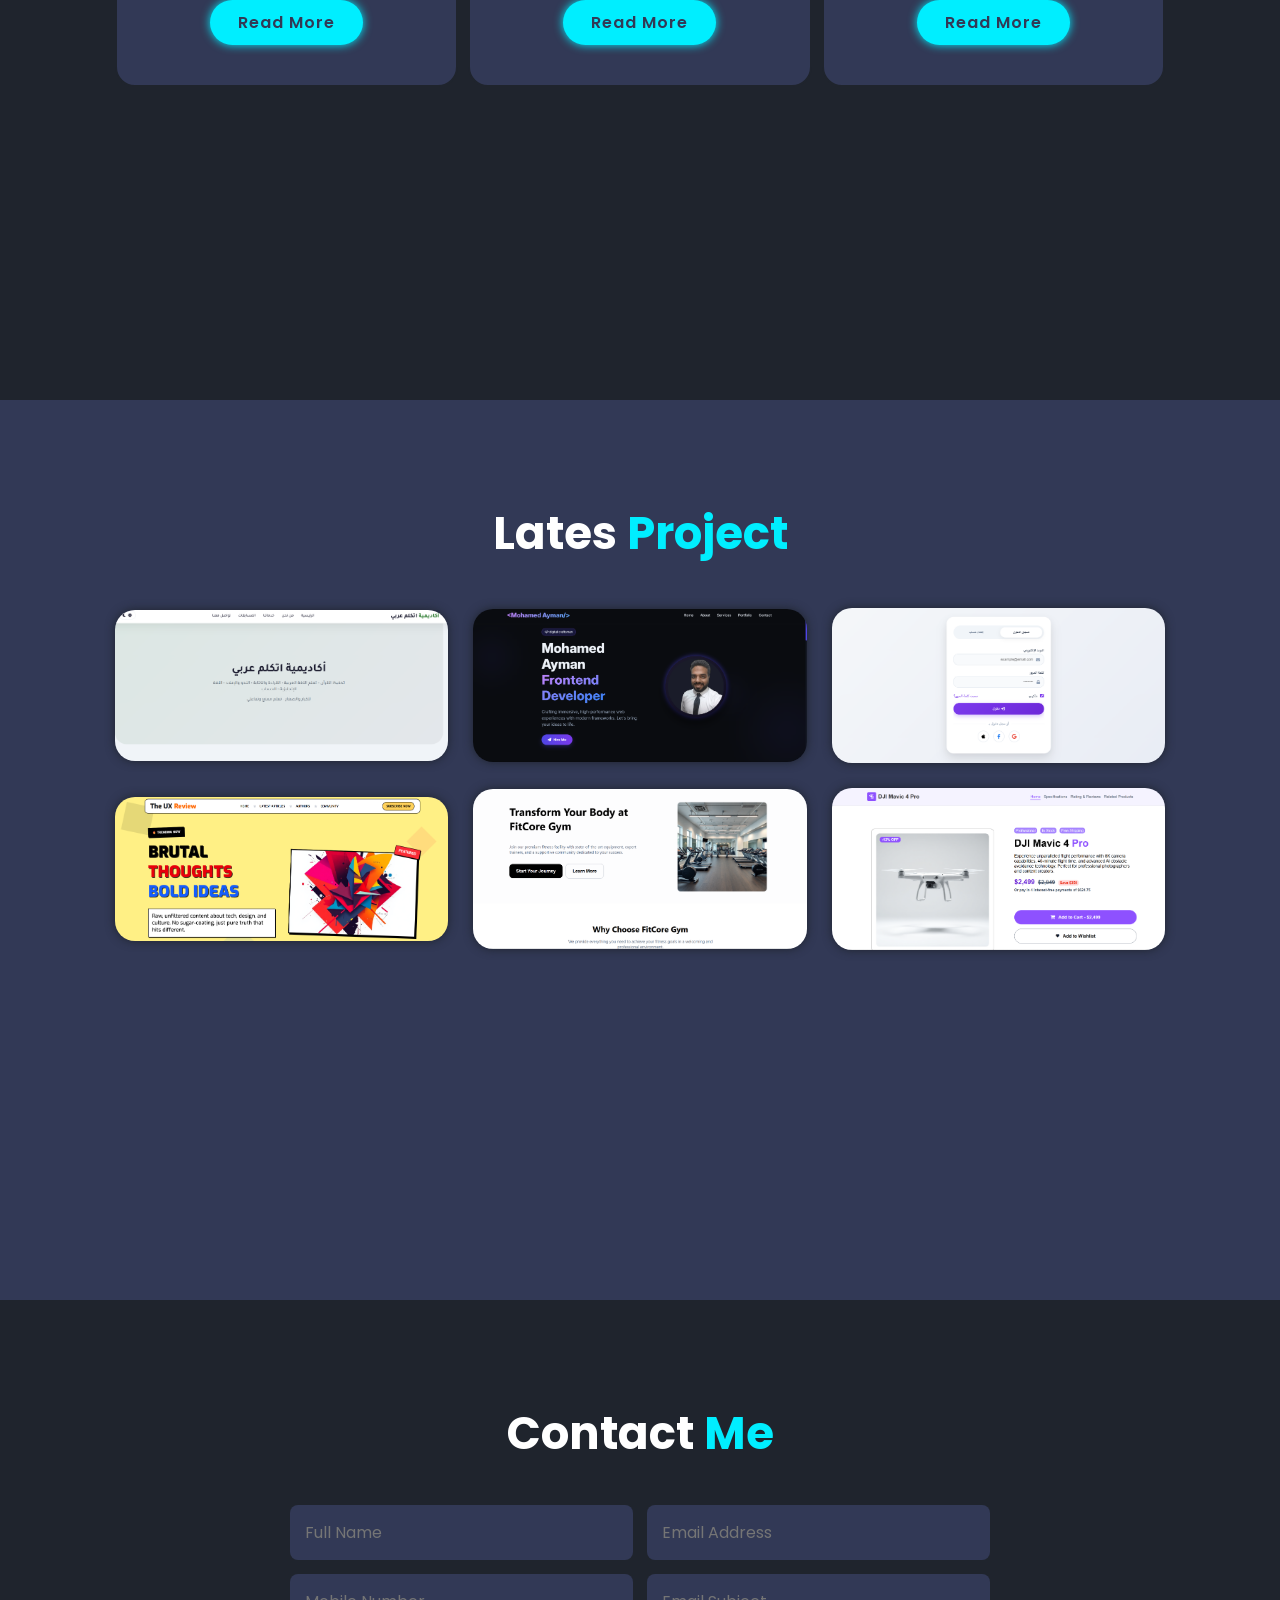
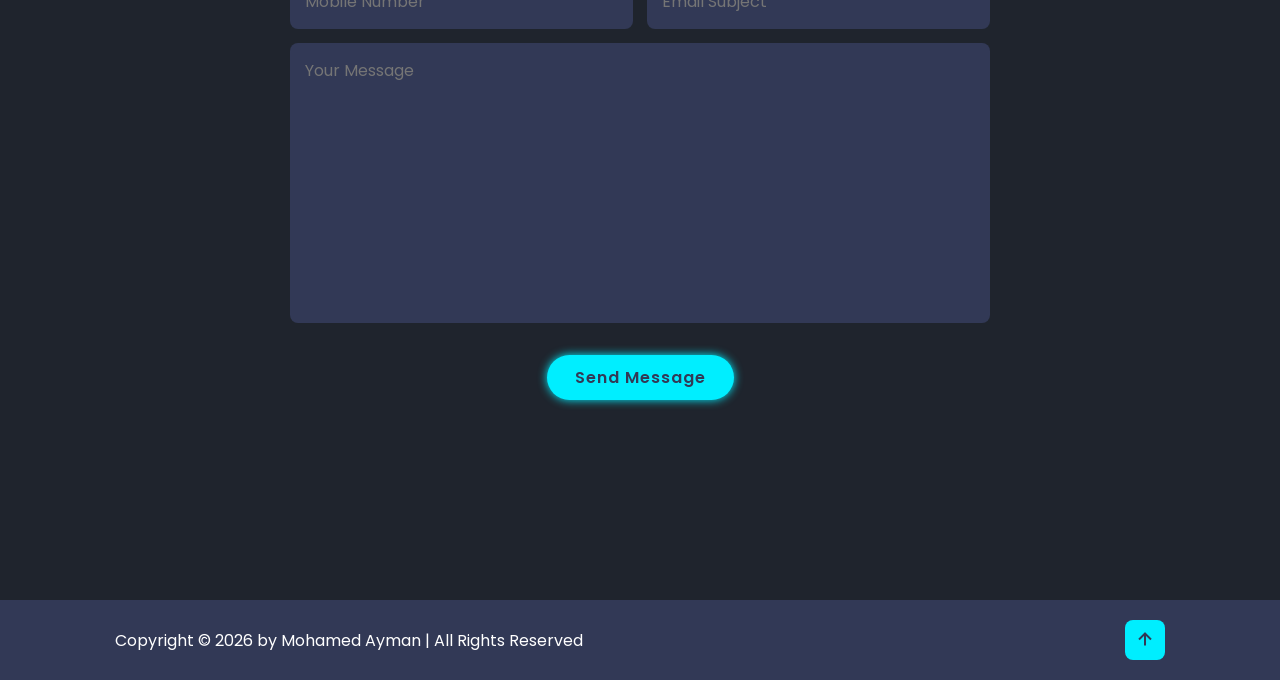
==== commit efa8b13d: "e-commerce" ====
--- a/index.html
+++ b/index.html
@@ -91,7 +91,73 @@
         <a href="#contact" class="btn">Contact with me</a>
       </div>
     </section>
-  
+    <!-- ========== SLIDER SECTION ========== -->
+    <section class="slider-section" id="projects-slider">
+      <h2 class="heading">My <span>Projects</span> Showcase</h2>
+
+      <div class="slider-container">
+        <!-- Slider Wrapper -->
+        <div class="slider-wrapper" id="sliderWrapper">
+          <!-- Slide 1 -->
+          <div class="slide">
+            <img
+              src="speack-arabic.png"
+              alt="Speak Arabic Academy"
+              loading="lazy"
+            />
+            <div class="slide-overlay">
+              <h3>Speak Arabic Academy</h3>
+            </div>
+          </div>
+          <!-- Slide 2 -->
+          <div class="slide">
+            <img src="profile.png" alt="Profile Template" loading="lazy" />
+            <div class="slide-overlay">
+              <h3>Profile Template</h3>
+            </div>
+          </div>
+          <!-- Slide 3 -->
+          <div class="slide">
+            <img src="login.png" alt="Login Form" loading="lazy" />
+            <div class="slide-overlay">
+              <h3>Login Form Design</h3>
+            </div>
+          </div>
+          <!-- Slide 4 -->
+          <div class="slide">
+            <img src="f.webp" alt="Project 4" loading="lazy" />
+            <div class="slide-overlay">
+              <h3>Web Development Project</h3>
+            </div>
+          </div>
+          <!-- Slide 5 -->
+          <div class="slide">
+            <img src="f.webp" alt="Project 5" loading="lazy" />
+            <div class="slide-overlay">
+              <h3>Creative Design</h3>
+            </div>
+          </div>
+        </div>
+
+        <!-- Navigation Buttons -->
+        <button
+          class="slider-btn prev"
+          id="prevBtn"
+          aria-label="Previous slide"
+        >
+          <i class="bx bx-chevron-left"></i>
+        </button>
+        <button class="slider-btn next" id="nextBtn" aria-label="Next slide">
+          <i class="bx bx-chevron-right"></i>
+        </button>
+
+        <!-- Dots -->
+        <div class="slider-dots" id="sliderDots"></div>
+
+        <!-- Progress Bar -->
+        <div class="slider-progress" id="sliderProgress"></div>
+      </div>
+    </section>
 
     <section class="services" id="services">
       <h2 class="heading">our <span>Services</span></h2>
@@ -174,15 +240,19 @@
           <div class="portofolio-layer">
             <h4>FitCore Gym</h4>
             <p>Click to browse the project and explore the live demo.</p>
-            <a href="https://mohamed1ayman.github.io/fitcore-gym/"><i class="bx bx-link-external"></i></a>
-          </div>
-        </div>
-        <div class="portofolio-box">
-          <img src="f.webp" alt="" />
-          <div class="portofolio-layer">
-            <h4>web development</h4>
-            <p>Click to browse the project and explore the live demo.</p>
-            <a href="#"><i class="bx bx-link-external"></i></a>
+            <a href="https://mohamed1ayman.github.io/fitcore-gym/"
+              ><i class="bx bx-link-external"></i
+            ></a>
+          </div>
+        </div>
+        <div class="portofolio-box">
+          <img src="ecommerce.png" alt="" />
+          <div class="portofolio-layer">
+            <h4>E-commerce Website</h4>
+            <p>Click to browse the project and explore the live demo.</p>
+            <a href="https://mohamed1ayman.github.io/small-e-commerce/"
+              ><i class="bx bx-link-external"></i
+            ></a>
           </div>
         </div>
       </div>
